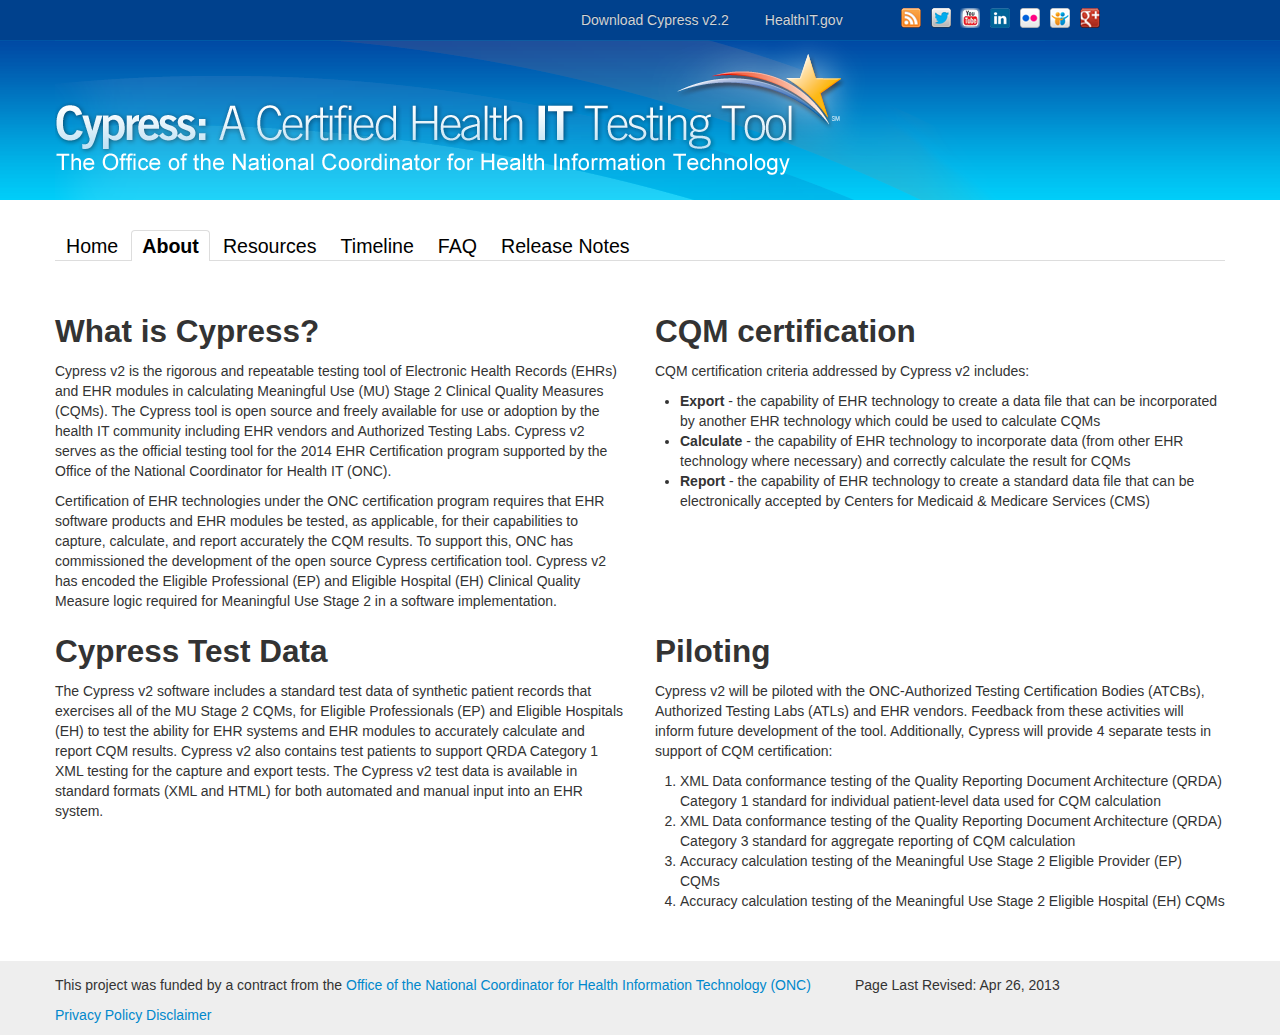
==== about.html @ 8e5a75c8 "renamed file menu and renamed html pages" ====
<!doctype html>
<meta charset=utf-8>
<html>
	<head>
		<title>Cypress - Program Information</title>
		<!-- Enable IE9 Standards mode -->
		<meta http-equiv="X-UA-Compatible" content="IE=9">
		<!--[if lt IE 9]>
		<script src="//html5shiv.googlecode.com/svn/trunk/html5.js"></script>
		<![endif]-->
		<link rel="stylesheet" href="css/master.css" type="text/css" />
		<link rel="icon" type="image/png" href="images/cypress.png"/>
		<meta name="viewport" content="width=device-width, initial-scale=1.0">
	</head>
	<body>
		<a class="screenreader" href="#content">skip navigation</a>
		<header>
			<div class="navbar navbar-inverse navbar-static-top">
				<div class='navbar-inner external'>
					<div class="container">
						<nav class="nav">
							<li><a href="https://github.com/projectcypress/cypress/wiki/Cypress-v2.2-Installation-Guide">Download Cypress v2.2</a></li>
							<li><a href="http://www.healthit.gov/">HealthIT.gov</a></li>
							<li>
								<ul class="social">
									<div id="fb-root"></div>
									<script>(function(d, s, id) {
									  var js, fjs = d.getElementsByTagName(s)[0];
									  if (d.getElementById(id)) return;
									  js = d.createElement(s); js.id = id;
									  js.src = "//connect.facebook.net/en_US/all.js#xfbml=1";
									  fjs.parentNode.insertBefore(js, fjs);
									}(document, 'script', 'facebook-jssdk'));</script>
									<li class="fb-like" data-href="http://projectcypress.org" data-send="false" data-layout="button_count" data-width="450" data-show-faces="false"></li>
									<li class="rss">
										<a href="http://feeds.feedburner.com/healthitgov" title="Subscribe/RSS"><img src="images/rss.png" alt="Subscribe to ONC RSS feed"/></a>
									</li>
									<li class="twitter">
										<a class="fix-transparency" title="Follow ONC on Twitter" href="http://twitter.com/ONC_HealthIT/"><img src="images/twitter.png" alt="Follow ONC on Twitter"></a>
									</li>
									<li class="youtube">
										<a class="fix-transparency" title="Follow Project ONC on Youtube" href="http://www.youtube.com/user/HHSONC"><img src="images/youtube.png" alt="Subscribe to ONC on YouTube"/></a>
									</li>
									<li class="linkedin">
										<a class="fix-transparency" title="Follow ONC on LinkedIn" href="http://www.linkedin.com/title/office+coordinator/in-us-97-Washington-D.C.-Metro-Area/"><img src="images/linkedin.png" alt="Follow ONC on Linkedin"/></a>
									</li>
									<li class="flickr">
										<a class="fix-transparency" title="Find ONC Photos on Flickr" href="http://www.flickr.com/photos/healthit/"><img src="images/flickr.png" alt="Find ONC Photos on Flickr"/></a>
									</li>
									<li class="slideshare">
										<a class="fix-transparency" title="Find ONC Presentations on SlideShare" href="http://www.slideshare.net/HealthIT"><img src="images/slideshare.png" alt="Find ONC Presentations on SlideShare"/></a>
									</li>
									<li class="googleplus">
										<a class="fix-transparency" title="Find ONC on Google Plus" href="https://plus.google.com/115897569896631074599/posts"><img src="images/gplus.png" alt="Follow ONC on Google Plus"/></a>
									</li>
								</ul>
							</li>
						</nav>
					</div>
				</div>
			</div>
			<div class="jumbotron">
				<div class="container"></div>
			</div>
			<div class="container">
				<div class="nav-listing row">
					<a class="btn btn-navbar collapsed" data-toggle="collapse" data-target=".nav-collapse">
						<span class="icon-bar"></span>
						<span class="icon-bar"></span>
						<span class="icon-bar"></span>
					</a>
					<div class="nav-collapse collapse">
						<ul class="span12 nav nav-tabs">
							<li><a href="index.html" id="home">Home</a></li>
							<li class="active"><a href="about.html">About</a></li>
							<li><a href="resources.html">Resources</a></li>
							<li><a href="timeline.html">Timeline</a></li>
							<li><a href="faq.html">FAQ</a></li>
							<li><a href="Release.html">Release Notes</a></li>
						</ul>
					</div>
				</div>
			</div>
		</header>
		<div class="content container" id="index">
			<a name="content"></a>
			<div class="row">
				<div class="span6">
					<h2 class="tag">What is Cypress?</h2>
					<p>Cypress v2 is the rigorous and repeatable testing tool of Electronic Health Records (EHRs) and EHR modules in calculating Meaningful Use (MU) Stage 2 Clinical Quality Measures (CQMs).  The Cypress tool is open source and freely available for use or adoption by the health IT community including EHR vendors and Authorized Testing Labs.  Cypress v2 serves as the official testing tool for the 2014 EHR Certification program supported by the Office of the National Coordinator for Health IT (ONC).</p>
					<p>Certification of EHR technologies under the ONC certification program requires that EHR software products and EHR modules be tested, as applicable, for their capabilities to capture, calculate, and report accurately the CQM results.  To support this, ONC has commissioned the development of the open source Cypress certification tool.  Cypress v2 has encoded the Eligible Professional (EP) and Eligible Hospital (EH) Clinical Quality Measure logic required for Meaningful Use Stage 2 in a software implementation.</p>
				</div>
				<div class="span6">
					<h2>CQM certification</h2>
					<p>CQM certification criteria addressed by Cypress v2 includes:</p>
					<ul>
						<li><strong>Export</strong> - the capability of EHR technology to create a data file that can be incorporated by another EHR technology which could be used to calculate CQMs </li>
						<li><strong>Calculate</strong> - the capability of EHR technology to incorporate data (from other EHR technology where necessary) and correctly calculate the result for CQMs </li>
						<li><strong>Report</strong> - the capability of EHR technology to create a standard data file that can be electronically accepted by Centers for Medicaid & Medicare Services (CMS)</li>
					</ul>
				</div>
			</div>
			<div class="row">
				<div class="span6">
					<h2>Cypress Test Data</h2>
					<p>The Cypress v2 software includes a standard test data of synthetic patient records that exercises all of the MU Stage 2 CQMs, for Eligible Professionals (EP) and Eligible Hospitals (EH) to test the ability for EHR systems and EHR modules to accurately calculate and report CQM results.  Cypress v2 also contains test patients to support QRDA Category 1 XML testing for the capture and export tests.  The Cypress v2 test data is available in standard formats (XML and HTML) for both automated and manual input into an EHR system.</p>
				</div>
				<div class="span6">
					<h2>Piloting</h2>
					<p>Cypress v2 will be piloted with the ONC-Authorized Testing Certification Bodies (ATCBs), Authorized Testing Labs (ATLs) and EHR vendors.  Feedback from these activities will inform future development of the tool.  Additionally, Cypress will provide 4 separate tests in support of CQM certification:</p>
					<ol>
						<li>XML Data conformance testing of the Quality Reporting Document Architecture (QRDA) Category 1 standard for individual patient-level data used for CQM calculation</li>
						<li>XML Data conformance testing of the Quality Reporting Document Architecture (QRDA) Category 3 standard for aggregate reporting of CQM calculation</li>
						<li>Accuracy calculation testing of the Meaningful Use Stage 2 Eligible Provider (EP) CQMs</li>
						<li>Accuracy calculation testing of the Meaningful Use Stage 2 Eligible Hospital (EH) CQMs</li>
					</ol>
				</div>
			</div>
		</div>
		<footer>
			<div class="container">
				<div class="row">
					<div class="span8">
						<p>This project was funded by a contract from the <a href="http://healthit.hhs.gov">Office of the National Coordinator for Health Information Technology (ONC)</a></p>
						<p><a href="http://www.hhs.gov/Privacy.html">Privacy Policy</a> <a href="http://www.hhs.gov/Disclaimer.html">Disclaimer</a></p>
					</div>
					<div class="span4">
						<p>Page Last Revised: Apr 26, 2013</p>
					</div>
				</div>
			</div>
		</footer>
		<script type="text/javascript">
			var gaJsHost = (("https:" == document.location.protocol) ? "https://ssl." : "http://www.");
			document.write(unescape("%3Cscript src='" + gaJsHost + "google-analytics.com/ga.js' type='text/javascript'%3E%3C/script%3E"));
		</script>
		<script type="text/javascript">
			try {
				var pageTracker = _gat._getTracker("UA-22970346-1");
				pageTracker._trackPageview();
			} catch(err) {}
		</script>
	</body>
	<script type="text/javascript" src="js/jquery-1.8.1.js"></script>
	<script src="bootstrap/js/bootstrap.min.js" type="text/javascript"></script>
	<script> $('.carousel').carousel({
		interval: 10000
	})</script>
</html>
---- css/master.css ----
/*
 * Bootstrap v2.0.4
 *
 * Copyright 2012 Twitter, Inc
 * Licensed under the Apache License v2.0
 * http://www.apache.org/licenses/LICENSE-2.0
 *
 * Designed and built with all the love in the world @twitter by @mdo and @fat.
 */
article,
aside,
details,
figcaption,
figure,
footer,
header,
hgroup,
nav,
section {
  display: block; }

audio,
canvas,
video {
  display: inline-block;
  *display: inline;
  *zoom: 1; }

audio:not([controls]) {
  display: none; }

html {
  font-size: 100%;
  -webkit-text-size-adjust: 100%;
  -ms-text-size-adjust: 100%; }

a:focus {
  outline: thin dotted #333;
  outline: 5px auto -webkit-focus-ring-color;
  outline-offset: -2px; }

a:hover,
a:active {
  outline: 0; }

sub,
sup {
  position: relative;
  font-size: 75%;
  line-height: 0;
  vertical-align: baseline; }

sup {
  top: -0.5em; }

sub {
  bottom: -0.25em; }

img {
  /* Responsive images (ensure images don't scale beyond their parents) */
  max-width: 100%;
  /* Part 1: Set a maxium relative to the parent */
  width: auto\9;
  /* IE7-8 need help adjusting responsive images */
  height: auto;
  /* Part 2: Scale the height according to the width, otherwise you get stretching */
  vertical-align: middle;
  border: 0;
  -ms-interpolation-mode: bicubic; }

#map_canvas img,
.google-maps img {
  max-width: none; }

button,
input,
select,
textarea {
  margin: 0;
  font-size: 100%;
  vertical-align: middle; }

button,
input {
  *overflow: visible;
  line-height: normal; }

button::-moz-focus-inner,
input::-moz-focus-inner {
  padding: 0;
  border: 0; }

button,
html input[type="button"],
input[type="reset"],
input[type="submit"] {
  -webkit-appearance: button;
  cursor: pointer; }

input[type="search"] {
  -webkit-box-sizing: content-box;
  -moz-box-sizing: content-box;
  box-sizing: content-box;
  -webkit-appearance: textfield; }

input[type="search"]::-webkit-search-decoration,
input[type="search"]::-webkit-search-cancel-button {
  -webkit-appearance: none; }

textarea {
  overflow: auto;
  vertical-align: top; }

body {
  margin: 0;
  font-family: "Helvetica Neue", Helvetica, Arial, sans-serif;
  font-size: 14px;
  line-height: 20px;
  color: #333333;
  background-color: white; }

a {
  color: #0088cc;
  text-decoration: none; }

a:hover {
  color: #005580;
  text-decoration: underline; }

.img-rounded {
  -webkit-border-radius: 6px;
  -moz-border-radius: 6px;
  border-radius: 6px; }

.img-polaroid {
  padding: 4px;
  background-color: #fff;
  border: 1px solid #ccc;
  border: 1px solid rgba(0, 0, 0, 0.2);
  -webkit-box-shadow: 0 1px 3px rgba(0, 0, 0, 0.1);
  -moz-box-shadow: 0 1px 3px rgba(0, 0, 0, 0.1);
  box-shadow: 0 1px 3px rgba(0, 0, 0, 0.1); }

.img-circle {
  -webkit-border-radius: 500px;
  -moz-border-radius: 500px;
  border-radius: 500px; }

.row {
  margin-left: -20px;
  *zoom: 1; }
  .row:before, .row:after {
    display: table;
    content: "";
    line-height: 0; }
  .row:after {
    clear: both; }

[class*="span"] {
  float: left;
  min-height: 1px;
  margin-left: 20px; }

.container,
.navbar-static-top .container,
.navbar-fixed-top .container,
.navbar-fixed-bottom .container {
  width: 940px; }

.span12 {
  width: 940px; }

.span11 {
  width: 860px; }

.span10 {
  width: 780px; }

.span9 {
  width: 700px; }

.span8 {
  width: 620px; }

.span7 {
  width: 540px; }

.span6 {
  width: 460px; }

.span5 {
  width: 380px; }

.span4 {
  width: 300px; }

.span3 {
  width: 220px; }

.span2 {
  width: 140px; }

.span1 {
  width: 60px; }

.offset12 {
  margin-left: 980px; }

.offset11 {
  margin-left: 900px; }

.offset10 {
  margin-left: 820px; }

.offset9 {
  margin-left: 740px; }

.offset8 {
  margin-left: 660px; }

.offset7 {
  margin-left: 580px; }

.offset6 {
  margin-left: 500px; }

.offset5 {
  margin-left: 420px; }

.offset4 {
  margin-left: 340px; }

.offset3 {
  margin-left: 260px; }

.offset2 {
  margin-left: 180px; }

.offset1 {
  margin-left: 100px; }

.row-fluid {
  width: 100%;
  *zoom: 1; }
  .row-fluid:before, .row-fluid:after {
    display: table;
    content: "";
    line-height: 0; }
  .row-fluid:after {
    clear: both; }
  .row-fluid [class*="span"] {
    display: block;
    width: 100%;
    min-height: 30px;
    -webkit-box-sizing: border-box;
    -moz-box-sizing: border-box;
    box-sizing: border-box;
    float: left;
    margin-left: 2.12766%;
    *margin-left: 2.07447%; }
  .row-fluid [class*="span"]:first-child {
    margin-left: 0; }
  .row-fluid .controls-row [class*="span"] + [class*="span"] {
    margin-left: 2.12766%; }
  .row-fluid .span12 {
    width: 100%;
    *width: 99.94681%; }
  .row-fluid .span11 {
    width: 91.48936%;
    *width: 91.43617%; }
  .row-fluid .span10 {
    width: 82.97872%;
    *width: 82.92553%; }
  .row-fluid .span9 {
    width: 74.46809%;
    *width: 74.41489%; }
  .row-fluid .span8 {
    width: 65.95745%;
    *width: 65.90426%; }
  .row-fluid .span7 {
    width: 57.44681%;
    *width: 57.39362%; }
  .row-fluid .span6 {
    width: 48.93617%;
    *width: 48.88298%; }
  .row-fluid .span5 {
    width: 40.42553%;
    *width: 40.37234%; }
  .row-fluid .span4 {
    width: 31.91489%;
    *width: 31.8617%; }
  .row-fluid .span3 {
    width: 23.40426%;
    *width: 23.35106%; }
  .row-fluid .span2 {
    width: 14.89362%;
    *width: 14.84043%; }
  .row-fluid .span1 {
    width: 6.38298%;
    *width: 6.32979%; }
  .row-fluid .offset12 {
    margin-left: 104.25532%;
    *margin-left: 104.14894%; }
  .row-fluid .offset12:first-child {
    margin-left: 102.12766%;
    *margin-left: 102.02128%; }
  .row-fluid .offset11 {
    margin-left: 95.74468%;
    *margin-left: 95.6383%; }
  .row-fluid .offset11:first-child {
    margin-left: 93.61702%;
    *margin-left: 93.51064%; }
  .row-fluid .offset10 {
    margin-left: 87.23404%;
    *margin-left: 87.12766%; }
  .row-fluid .offset10:first-child {
    margin-left: 85.10638%;
    *margin-left: 85.0%; }
  .row-fluid .offset9 {
    margin-left: 78.7234%;
    *margin-left: 78.61702%; }
  .row-fluid .offset9:first-child {
    margin-left: 76.59574%;
    *margin-left: 76.48936%; }
  .row-fluid .offset8 {
    margin-left: 70.21277%;
    *margin-left: 70.10638%; }
  .row-fluid .offset8:first-child {
    margin-left: 68.08511%;
    *margin-left: 67.97872%; }
  .row-fluid .offset7 {
    margin-left: 61.70213%;
    *margin-left: 61.59574%; }
  .row-fluid .offset7:first-child {
    margin-left: 59.57447%;
    *margin-left: 59.46809%; }
  .row-fluid .offset6 {
    margin-left: 53.19149%;
    *margin-left: 53.08511%; }
  .row-fluid .offset6:first-child {
    margin-left: 51.06383%;
    *margin-left: 50.95745%; }
  .row-fluid .offset5 {
    margin-left: 44.68085%;
    *margin-left: 44.57447%; }
  .row-fluid .offset5:first-child {
    margin-left: 42.55319%;
    *margin-left: 42.44681%; }
  .row-fluid .offset4 {
    margin-left: 36.17021%;
    *margin-left: 36.06383%; }
  .row-fluid .offset4:first-child {
    margin-left: 34.04255%;
    *margin-left: 33.93617%; }
  .row-fluid .offset3 {
    margin-left: 27.65957%;
    *margin-left: 27.55319%; }
  .row-fluid .offset3:first-child {
    margin-left: 25.53191%;
    *margin-left: 25.42553%; }
  .row-fluid .offset2 {
    margin-left: 19.14894%;
    *margin-left: 19.04255%; }
  .row-fluid .offset2:first-child {
    margin-left: 17.02128%;
    *margin-left: 16.91489%; }
  .row-fluid .offset1 {
    margin-left: 10.6383%;
    *margin-left: 10.53191%; }
  .row-fluid .offset1:first-child {
    margin-left: 8.51064%;
    *margin-left: 8.40426%; }

[class*="span"].hide,
.row-fluid [class*="span"].hide {
  display: none; }

[class*="span"].pull-right,
.row-fluid [class*="span"].pull-right {
  float: right; }

.container {
  margin-right: auto;
  margin-left: auto;
  *zoom: 1; }
  .container:before, .container:after {
    display: table;
    content: "";
    line-height: 0; }
  .container:after {
    clear: both; }

.container-fluid {
  padding-right: 20px;
  padding-left: 20px;
  *zoom: 1; }
  .container-fluid:before, .container-fluid:after {
    display: table;
    content: "";
    line-height: 0; }
  .container-fluid:after {
    clear: both; }

/*
 * Bootstrap Responsive v2.2.1
 *
 * Copyright 2012 Twitter, Inc
 * Licensed under the Apache License v2.0
 * http://www.apache.org/licenses/LICENSE-2.0
 *
 * Designed and built with all the love in the world @twitter by @mdo and @fat.
 */
.clearfix {
  *zoom: 1; }
  .clearfix:before, .clearfix:after {
    display: table;
    content: "";
    line-height: 0; }
  .clearfix:after {
    clear: both; }

.hide-text {
  font: 0/0 a;
  color: transparent;
  text-shadow: none;
  background-color: transparent;
  border: 0; }

.input-block-level {
  display: block;
  width: 100%;
  min-height: 30px;
  -webkit-box-sizing: border-box;
  -moz-box-sizing: border-box;
  box-sizing: border-box; }

.hidden {
  display: none;
  visibility: hidden; }

.visible-phone {
  display: none !important; }

.visible-tablet {
  display: none !important; }

.hidden-desktop {
  display: none !important; }

.visible-desktop {
  display: inherit !important; }

@media (min-width: 768px) and (max-width: 979px) {
  .hidden-desktop {
    display: inherit !important; }

  .visible-desktop {
    display: none !important; }

  .visible-tablet {
    display: inherit !important; }

  .hidden-tablet {
    display: none !important; } }
@media (max-width: 767px) {
  .hidden-desktop {
    display: inherit !important; }

  .visible-desktop {
    display: none !important; }

  .visible-phone {
    display: inherit !important; }

  .hidden-phone {
    display: none !important; } }
@media (min-width: 1200px) {
  .row {
    margin-left: -30px;
    *zoom: 1; }
    .row:before, .row:after {
      display: table;
      content: "";
      line-height: 0; }
    .row:after {
      clear: both; }

  [class*="span"] {
    float: left;
    min-height: 1px;
    margin-left: 30px; }

  .container,
  .navbar-static-top .container,
  .navbar-fixed-top .container,
  .navbar-fixed-bottom .container {
    width: 1170px; }

  .span12 {
    width: 1170px; }

  .span11 {
    width: 1070px; }

  .span10 {
    width: 970px; }

  .span9 {
    width: 870px; }

  .span8 {
    width: 770px; }

  .span7 {
    width: 670px; }

  .span6 {
    width: 570px; }

  .span5 {
    width: 470px; }

  .span4 {
    width: 370px; }

  .span3 {
    width: 270px; }

  .span2 {
    width: 170px; }

  .span1 {
    width: 70px; }

  .offset12 {
    margin-left: 1230px; }

  .offset11 {
    margin-left: 1130px; }

  .offset10 {
    margin-left: 1030px; }

  .offset9 {
    margin-left: 930px; }

  .offset8 {
    margin-left: 830px; }

  .offset7 {
    margin-left: 730px; }

  .offset6 {
    margin-left: 630px; }

  .offset5 {
    margin-left: 530px; }

  .offset4 {
    margin-left: 430px; }

  .offset3 {
    margin-left: 330px; }

  .offset2 {
    margin-left: 230px; }

  .offset1 {
    margin-left: 130px; }

  .row-fluid {
    width: 100%;
    *zoom: 1; }
    .row-fluid:before, .row-fluid:after {
      display: table;
      content: "";
      line-height: 0; }
    .row-fluid:after {
      clear: both; }
    .row-fluid [class*="span"] {
      display: block;
      width: 100%;
      min-height: 30px;
      -webkit-box-sizing: border-box;
      -moz-box-sizing: border-box;
      box-sizing: border-box;
      float: left;
      margin-left: 2.5641%;
      *margin-left: 2.51091%; }
    .row-fluid [class*="span"]:first-child {
      margin-left: 0; }
    .row-fluid .controls-row [class*="span"] + [class*="span"] {
      margin-left: 2.5641%; }
    .row-fluid .span12 {
      width: 100%;
      *width: 99.94681%; }
    .row-fluid .span11 {
      width: 91.45299%;
      *width: 91.3998%; }
    .row-fluid .span10 {
      width: 82.90598%;
      *width: 82.85279%; }
    .row-fluid .span9 {
      width: 74.35897%;
      *width: 74.30578%; }
    .row-fluid .span8 {
      width: 65.81197%;
      *width: 65.75877%; }
    .row-fluid .span7 {
      width: 57.26496%;
      *width: 57.21177%; }
    .row-fluid .span6 {
      width: 48.71795%;
      *width: 48.66476%; }
    .row-fluid .span5 {
      width: 40.17094%;
      *width: 40.11775%; }
    .row-fluid .span4 {
      width: 31.62393%;
      *width: 31.57074%; }
    .row-fluid .span3 {
      width: 23.07692%;
      *width: 23.02373%; }
    .row-fluid .span2 {
      width: 14.52991%;
      *width: 14.47672%; }
    .row-fluid .span1 {
      width: 5.98291%;
      *width: 5.92971%; }
    .row-fluid .offset12 {
      margin-left: 105.12821%;
      *margin-left: 105.02182%; }
    .row-fluid .offset12:first-child {
      margin-left: 102.5641%;
      *margin-left: 102.45772%; }
    .row-fluid .offset11 {
      margin-left: 96.5812%;
      *margin-left: 96.47481%; }
    .row-fluid .offset11:first-child {
      margin-left: 94.01709%;
      *margin-left: 93.91071%; }
    .row-fluid .offset10 {
      margin-left: 88.03419%;
      *margin-left: 87.92781%; }
    .row-fluid .offset10:first-child {
      margin-left: 85.47009%;
      *margin-left: 85.3637%; }
    .row-fluid .offset9 {
      margin-left: 79.48718%;
      *margin-left: 79.3808%; }
    .row-fluid .offset9:first-child {
      margin-left: 76.92308%;
      *margin-left: 76.81669%; }
    .row-fluid .offset8 {
      margin-left: 70.94017%;
      *margin-left: 70.83379%; }
    .row-fluid .offset8:first-child {
      margin-left: 68.37607%;
      *margin-left: 68.26969%; }
    .row-fluid .offset7 {
      margin-left: 62.39316%;
      *margin-left: 62.28678%; }
    .row-fluid .offset7:first-child {
      margin-left: 59.82906%;
      *margin-left: 59.72268%; }
    .row-fluid .offset6 {
      margin-left: 53.84615%;
      *margin-left: 53.73977%; }
    .row-fluid .offset6:first-child {
      margin-left: 51.28205%;
      *margin-left: 51.17567%; }
    .row-fluid .offset5 {
      margin-left: 45.29915%;
      *margin-left: 45.19276%; }
    .row-fluid .offset5:first-child {
      margin-left: 42.73504%;
      *margin-left: 42.62866%; }
    .row-fluid .offset4 {
      margin-left: 36.75214%;
      *margin-left: 36.64575%; }
    .row-fluid .offset4:first-child {
      margin-left: 34.18803%;
      *margin-left: 34.08165%; }
    .row-fluid .offset3 {
      margin-left: 28.20513%;
      *margin-left: 28.09875%; }
    .row-fluid .offset3:first-child {
      margin-left: 25.64103%;
      *margin-left: 25.53464%; }
    .row-fluid .offset2 {
      margin-left: 19.65812%;
      *margin-left: 19.55174%; }
    .row-fluid .offset2:first-child {
      margin-left: 17.09402%;
      *margin-left: 16.98763%; }
    .row-fluid .offset1 {
      margin-left: 11.11111%;
      *margin-left: 11.00473%; }
    .row-fluid .offset1:first-child {
      margin-left: 8.54701%;
      *margin-left: 8.44063%; }

  input,
  textarea,
  .uneditable-input {
    margin-left: 0; }

  .controls-row [class*="span"] + [class*="span"] {
    margin-left: 30px; }

  input.span12,
  textarea.span12,
  .uneditable-input.span12 {
    width: 1156px; }

  input.span11,
  textarea.span11,
  .uneditable-input.span11 {
    width: 1056px; }

  input.span10,
  textarea.span10,
  .uneditable-input.span10 {
    width: 956px; }

  input.span9,
  textarea.span9,
  .uneditable-input.span9 {
    width: 856px; }

  input.span8,
  textarea.span8,
  .uneditable-input.span8 {
    width: 756px; }

  input.span7,
  textarea.span7,
  .uneditable-input.span7 {
    width: 656px; }

  input.span6,
  textarea.span6,
  .uneditable-input.span6 {
    width: 556px; }

  input.span5,
  textarea.span5,
  .uneditable-input.span5 {
    width: 456px; }

  input.span4,
  textarea.span4,
  .uneditable-input.span4 {
    width: 356px; }

  input.span3,
  textarea.span3,
  .uneditable-input.span3 {
    width: 256px; }

  input.span2,
  textarea.span2,
  .uneditable-input.span2 {
    width: 156px; }

  input.span1,
  textarea.span1,
  .uneditable-input.span1 {
    width: 56px; }

  .thumbnails {
    margin-left: -30px; }

  .thumbnails > li {
    margin-left: 30px; }

  .row-fluid .thumbnails {
    margin-left: 0; } }
@media (min-width: 768px) and (max-width: 979px) {
  .row {
    margin-left: -20px;
    *zoom: 1; }
    .row:before, .row:after {
      display: table;
      content: "";
      line-height: 0; }
    .row:after {
      clear: both; }

  [class*="span"] {
    float: left;
    min-height: 1px;
    margin-left: 20px; }

  .container,
  .navbar-static-top .container,
  .navbar-fixed-top .container,
  .navbar-fixed-bottom .container {
    width: 724px; }

  .span12 {
    width: 724px; }

  .span11 {
    width: 662px; }

  .span10 {
    width: 600px; }

  .span9 {
    width: 538px; }

  .span8 {
    width: 476px; }

  .span7 {
    width: 414px; }

  .span6 {
    width: 352px; }

  .span5 {
    width: 290px; }

  .span4 {
    width: 228px; }

  .span3 {
    width: 166px; }

  .span2 {
    width: 104px; }

  .span1 {
    width: 42px; }

  .offset12 {
    margin-left: 764px; }

  .offset11 {
    margin-left: 702px; }

  .offset10 {
    margin-left: 640px; }

  .offset9 {
    margin-left: 578px; }

  .offset8 {
    margin-left: 516px; }

  .offset7 {
    margin-left: 454px; }

  .offset6 {
    margin-left: 392px; }

  .offset5 {
    margin-left: 330px; }

  .offset4 {
    margin-left: 268px; }

  .offset3 {
    margin-left: 206px; }

  .offset2 {
    margin-left: 144px; }

  .offset1 {
    margin-left: 82px; }

  .row-fluid {
    width: 100%;
    *zoom: 1; }
    .row-fluid:before, .row-fluid:after {
      display: table;
      content: "";
      line-height: 0; }
    .row-fluid:after {
      clear: both; }
    .row-fluid [class*="span"] {
      display: block;
      width: 100%;
      min-height: 30px;
      -webkit-box-sizing: border-box;
      -moz-box-sizing: border-box;
      box-sizing: border-box;
      float: left;
      margin-left: 2.76243%;
      *margin-left: 2.70924%; }
    .row-fluid [class*="span"]:first-child {
      margin-left: 0; }
    .row-fluid .controls-row [class*="span"] + [class*="span"] {
      margin-left: 2.76243%; }
    .row-fluid .span12 {
      width: 100%;
      *width: 99.94681%; }
    .row-fluid .span11 {
      width: 91.43646%;
      *width: 91.38327%; }
    .row-fluid .span10 {
      width: 82.87293%;
      *width: 82.81974%; }
    .row-fluid .span9 {
      width: 74.30939%;
      *width: 74.2562%; }
    .row-fluid .span8 {
      width: 65.74586%;
      *width: 65.69266%; }
    .row-fluid .span7 {
      width: 57.18232%;
      *width: 57.12913%; }
    .row-fluid .span6 {
      width: 48.61878%;
      *width: 48.56559%; }
    .row-fluid .span5 {
      width: 40.05525%;
      *width: 40.00206%; }
    .row-fluid .span4 {
      width: 31.49171%;
      *width: 31.43852%; }
    .row-fluid .span3 {
      width: 22.92818%;
      *width: 22.87499%; }
    .row-fluid .span2 {
      width: 14.36464%;
      *width: 14.31145%; }
    .row-fluid .span1 {
      width: 5.8011%;
      *width: 5.74791%; }
    .row-fluid .offset12 {
      margin-left: 105.52486%;
      *margin-left: 105.41848%; }
    .row-fluid .offset12:first-child {
      margin-left: 102.76243%;
      *margin-left: 102.65605%; }
    .row-fluid .offset11 {
      margin-left: 96.96133%;
      *margin-left: 96.85494%; }
    .row-fluid .offset11:first-child {
      margin-left: 94.1989%;
      *margin-left: 94.09251%; }
    .row-fluid .offset10 {
      margin-left: 88.39779%;
      *margin-left: 88.29141%; }
    .row-fluid .offset10:first-child {
      margin-left: 85.63536%;
      *margin-left: 85.52898%; }
    .row-fluid .offset9 {
      margin-left: 79.83425%;
      *margin-left: 79.72787%; }
    .row-fluid .offset9:first-child {
      margin-left: 77.07182%;
      *margin-left: 76.96544%; }
    .row-fluid .offset8 {
      margin-left: 71.27072%;
      *margin-left: 71.16434%; }
    .row-fluid .offset8:first-child {
      margin-left: 68.50829%;
      *margin-left: 68.4019%; }
    .row-fluid .offset7 {
      margin-left: 62.70718%;
      *margin-left: 62.6008%; }
    .row-fluid .offset7:first-child {
      margin-left: 59.94475%;
      *margin-left: 59.83837%; }
    .row-fluid .offset6 {
      margin-left: 54.14365%;
      *margin-left: 54.03726%; }
    .row-fluid .offset6:first-child {
      margin-left: 51.38122%;
      *margin-left: 51.27483%; }
    .row-fluid .offset5 {
      margin-left: 45.58011%;
      *margin-left: 45.47373%; }
    .row-fluid .offset5:first-child {
      margin-left: 42.81768%;
      *margin-left: 42.7113%; }
    .row-fluid .offset4 {
      margin-left: 37.01657%;
      *margin-left: 36.91019%; }
    .row-fluid .offset4:first-child {
      margin-left: 34.25414%;
      *margin-left: 34.14776%; }
    .row-fluid .offset3 {
      margin-left: 28.45304%;
      *margin-left: 28.34666%; }
    .row-fluid .offset3:first-child {
      margin-left: 25.69061%;
      *margin-left: 25.58422%; }
    .row-fluid .offset2 {
      margin-left: 19.8895%;
      *margin-left: 19.78312%; }
    .row-fluid .offset2:first-child {
      margin-left: 17.12707%;
      *margin-left: 17.02069%; }
    .row-fluid .offset1 {
      margin-left: 11.32597%;
      *margin-left: 11.21958%; }
    .row-fluid .offset1:first-child {
      margin-left: 8.56354%;
      *margin-left: 8.45715%; }

  input,
  textarea,
  .uneditable-input {
    margin-left: 0; }

  .controls-row [class*="span"] + [class*="span"] {
    margin-left: 20px; }

  input.span12,
  textarea.span12,
  .uneditable-input.span12 {
    width: 710px; }

  input.span11,
  textarea.span11,
  .uneditable-input.span11 {
    width: 648px; }

  input.span10,
  textarea.span10,
  .uneditable-input.span10 {
    width: 586px; }

  input.span9,
  textarea.span9,
  .uneditable-input.span9 {
    width: 524px; }

  input.span8,
  textarea.span8,
  .uneditable-input.span8 {
    width: 462px; }

  input.span7,
  textarea.span7,
  .uneditable-input.span7 {
    width: 400px; }

  input.span6,
  textarea.span6,
  .uneditable-input.span6 {
    width: 338px; }

  input.span5,
  textarea.span5,
  .uneditable-input.span5 {
    width: 276px; }

  input.span4,
  textarea.span4,
  .uneditable-input.span4 {
    width: 214px; }

  input.span3,
  textarea.span3,
  .uneditable-input.span3 {
    width: 152px; }

  input.span2,
  textarea.span2,
  .uneditable-input.span2 {
    width: 90px; }

  input.span1,
  textarea.span1,
  .uneditable-input.span1 {
    width: 28px; } }
@media (max-width: 767px) {
  body {
    padding-left: 20px;
    padding-right: 20px; }

  .navbar-fixed-top,
  .navbar-fixed-bottom,
  .navbar-static-top {
    margin-left: -20px;
    margin-right: -20px; }

  .container-fluid {
    padding: 0; }

  .dl-horizontal dt {
    float: none;
    clear: none;
    width: auto;
    text-align: left; }
  .dl-horizontal dd {
    margin-left: 0; }

  .container {
    width: auto; }

  .row-fluid {
    width: 100%; }

  .row,
  .thumbnails {
    margin-left: 0; }

  .thumbnails > li {
    float: none;
    margin-left: 0; }

  [class*="span"],
  .uneditable-input[class*="span"],
  .row-fluid [class*="span"] {
    float: none;
    display: block;
    width: 100%;
    margin-left: 0;
    -webkit-box-sizing: border-box;
    -moz-box-sizing: border-box;
    box-sizing: border-box; }

  .span12,
  .row-fluid .span12 {
    width: 100%;
    -webkit-box-sizing: border-box;
    -moz-box-sizing: border-box;
    box-sizing: border-box; }

  .row-fluid [class*="offset"]:first-child {
    margin-left: 0; }

  .input-large,
  .input-xlarge,
  .input-xxlarge,
  input[class*="span"],
  select[class*="span"],
  textarea[class*="span"],
  .uneditable-input {
    display: block;
    width: 100%;
    min-height: 30px;
    -webkit-box-sizing: border-box;
    -moz-box-sizing: border-box;
    box-sizing: border-box; }

  .input-prepend input,
  .input-append input,
  .input-prepend input[class*="span"],
  .input-append input[class*="span"] {
    display: inline-block;
    width: auto; }

  .controls-row [class*="span"] + [class*="span"] {
    margin-left: 0; }

  .modal {
    position: fixed;
    top: 20px;
    left: 20px;
    right: 20px;
    width: auto;
    margin: 0; }
    .modal.fade {
      top: -100px; }
    .modal.fade.in {
      top: 20px; } }
@media (max-width: 480px) {
  .nav-collapse {
    -webkit-transform: translate3d(0, 0, 0); }

  .page-header h1 small {
    display: block;
    line-height: 20px; }

  input[type="checkbox"],
  input[type="radio"] {
    border: 1px solid #ccc; }

  .form-horizontal .control-label {
    float: none;
    width: auto;
    padding-top: 0;
    text-align: left; }
  .form-horizontal .controls {
    margin-left: 0; }
  .form-horizontal .control-list {
    padding-top: 0; }
  .form-horizontal .form-actions {
    padding-left: 10px;
    padding-right: 10px; }

  .media .pull-left,
  .media .pull-right {
    float: none;
    display: block;
    margin-bottom: 10px; }

  .media-object {
    margin-right: 0;
    margin-left: 0; }

  .modal {
    top: 10px;
    left: 10px;
    right: 10px; }

  .modal-header .close {
    padding: 10px;
    margin: -10px; }

  .carousel-caption {
    position: static; } }
@media (max-width: 979px) {
  body {
    padding-top: 0; }

  .navbar-fixed-top,
  .navbar-fixed-bottom {
    position: static; }

  .navbar-fixed-top {
    margin-bottom: 20px; }

  .navbar-fixed-bottom {
    margin-top: 20px; }

  .navbar-fixed-top .navbar-inner,
  .navbar-fixed-bottom .navbar-inner {
    padding: 5px; }

  .navbar .container {
    width: auto;
    padding: 0; }

  .navbar .brand {
    padding-left: 10px;
    padding-right: 10px;
    margin: 0 0 0 -5px; }

  .nav-collapse {
    clear: both; }

  .nav-collapse .nav {
    float: none;
    margin: 0 0 10px; }

  .nav-collapse .nav > li {
    float: none; }

  .nav-collapse .nav > li > a {
    margin-bottom: 2px; }

  .nav-collapse .nav > .divider-vertical {
    display: none; }

  .nav-collapse .nav .nav-header {
    color: #777777;
    text-shadow: none; }

  .nav-collapse .nav > li > a,
  .nav-collapse .dropdown-menu a {
    padding: 9px 15px;
    font-weight: bold;
    color: #777777;
    -webkit-border-radius: 3px;
    -moz-border-radius: 3px;
    border-radius: 3px; }

  .nav-collapse .btn {
    padding: 4px 10px 4px;
    font-weight: normal;
    -webkit-border-radius: 4px;
    -moz-border-radius: 4px;
    border-radius: 4px; }

  .nav-collapse .dropdown-menu li + li a {
    margin-bottom: 2px; }

  .nav-collapse .nav > li > a:hover,
  .nav-collapse .dropdown-menu a:hover {
    background-color: #f2f2f2; }

  .navbar-inverse .nav-collapse .nav > li > a,
  .navbar-inverse .nav-collapse .dropdown-menu a {
    color: #999999; }

  .navbar-inverse .nav-collapse .nav > li > a:hover,
  .navbar-inverse .nav-collapse .dropdown-menu a:hover {
    background-color: #111111; }

  .nav-collapse.in .btn-group {
    margin-top: 5px;
    padding: 0; }

  .nav-collapse .dropdown-menu {
    position: static;
    top: auto;
    left: auto;
    float: none;
    display: none;
    max-width: none;
    margin: 0 15px;
    padding: 0;
    background-color: transparent;
    border: none;
    -webkit-border-radius: 0;
    -moz-border-radius: 0;
    border-radius: 0;
    -webkit-box-shadow: none;
    -moz-box-shadow: none;
    box-shadow: none; }

  .nav-collapse .open > .dropdown-menu {
    display: block; }

  .nav-collapse .dropdown-menu:before,
  .nav-collapse .dropdown-menu:after {
    display: none; }

  .nav-collapse .dropdown-menu .divider {
    display: none; }

  .nav-collapse .nav > li > .dropdown-menu:before, .nav-collapse .nav > li > .dropdown-menu:after {
    display: none; }

  .nav-collapse .navbar-form,
  .nav-collapse .navbar-search {
    float: none;
    padding: 10px 15px;
    margin: 10px 0;
    border-top: 1px solid #f2f2f2;
    border-bottom: 1px solid #f2f2f2;
    -webkit-box-shadow: inset 0 1px 0 rgba(255, 255, 255, 0.1), 0 1px 0 rgba(255, 255, 255, 0.1);
    -moz-box-shadow: inset 0 1px 0 rgba(255, 255, 255, 0.1), 0 1px 0 rgba(255, 255, 255, 0.1);
    box-shadow: inset 0 1px 0 rgba(255, 255, 255, 0.1), 0 1px 0 rgba(255, 255, 255, 0.1); }

  .navbar-inverse .nav-collapse .navbar-form,
  .navbar-inverse .nav-collapse .navbar-search {
    border-top-color: #111111;
    border-bottom-color: #111111; }

  .navbar .nav-collapse .nav.pull-right {
    float: none;
    margin-left: 0; }

  .nav-collapse,
  .nav-collapse.collapse {
    overflow: hidden;
    height: 0; }

  .navbar .btn-navbar {
    display: block; }

  .navbar-static .navbar-inner {
    padding-left: 10px;
    padding-right: 10px; } }
@media (min-width: 980px) {
  .nav-collapse.collapse {
    height: auto !important;
    overflow: visible !important; } }
p {
  margin: 0 0 10px; }

.lead {
  margin-bottom: 20px;
  font-size: 21px;
  font-weight: 200;
  line-height: 30px; }

small {
  font-size: 85%; }

strong {
  font-weight: bold; }

em {
  font-style: italic; }

cite {
  font-style: normal; }

.muted {
  color: #999999; }

.text-warning {
  color: #c09853; }

a.text-warning:hover {
  color: #a47e3c; }

.text-error {
  color: #b94a48; }

a.text-error:hover {
  color: #953b39; }

.text-info {
  color: #3a87ad; }

a.text-info:hover {
  color: #2d6987; }

.text-success {
  color: #468847; }

a.text-success:hover {
  color: #356635; }

h1, h2, h3, h4, h5, h6 {
  margin: 10px 0;
  font-family: inherit;
  font-weight: bold;
  line-height: 20px;
  color: inherit;
  text-rendering: optimizelegibility; }
  h1 small, h2 small, h3 small, h4 small, h5 small, h6 small {
    font-weight: normal;
    line-height: 1;
    color: #999999; }

h1,
h2,
h3 {
  line-height: 40px; }

h1 {
  font-size: 38.5px; }

h2 {
  font-size: 31.5px; }

h3 {
  font-size: 24.5px; }

h4 {
  font-size: 17.5px; }

h5 {
  font-size: 14px; }

h6 {
  font-size: 11.9px; }

h1 small {
  font-size: 24.5px; }

h2 small {
  font-size: 17.5px; }

h3 small {
  font-size: 14px; }

h4 small {
  font-size: 14px; }

.page-header {
  padding-bottom: 9px;
  margin: 20px 0 30px;
  border-bottom: 1px solid #eeeeee; }

ul, ol {
  padding: 0;
  margin: 0 0 10px 25px; }

ul ul,
ul ol,
ol ol,
ol ul {
  margin-bottom: 0; }

li {
  line-height: 20px; }

ul.unstyled,
ol.unstyled {
  margin-left: 0;
  list-style: none; }

dl {
  margin-bottom: 20px; }

dt,
dd {
  line-height: 20px; }

dt {
  font-weight: bold; }

dd {
  margin-left: 10px; }

.dl-horizontal {
  *zoom: 1; }
  .dl-horizontal:before, .dl-horizontal:after {
    display: table;
    content: "";
    line-height: 0; }
  .dl-horizontal:after {
    clear: both; }
  .dl-horizontal dt {
    float: left;
    width: 160px;
    clear: left;
    text-align: right;
    overflow: hidden;
    text-overflow: ellipsis;
    white-space: nowrap; }
  .dl-horizontal dd {
    margin-left: 180px; }

hr {
  margin: 20px 0;
  border: 0;
  border-top: 1px solid #eeeeee;
  border-bottom: 1px solid white; }

abbr[title],
abbr[data-original-title] {
  cursor: help;
  border-bottom: 1px dotted #999999; }

abbr.initialism {
  font-size: 90%;
  text-transform: uppercase; }

blockquote {
  padding: 0 0 0 15px;
  margin: 0 0 20px;
  border-left: 5px solid #eeeeee; }
  blockquote p {
    margin-bottom: 0;
    font-size: 16px;
    font-weight: 300;
    line-height: 25px; }
  blockquote small {
    display: block;
    line-height: 20px;
    color: #999999; }
    blockquote small:before {
      content: '\2014 \00A0'; }
  blockquote.pull-right {
    float: right;
    padding-right: 15px;
    padding-left: 0;
    border-right: 5px solid #eeeeee;
    border-left: 0; }
    blockquote.pull-right p,
    blockquote.pull-right small {
      text-align: right; }
    blockquote.pull-right small:before {
      content: ''; }
    blockquote.pull-right small:after {
      content: '\00A0 \2014'; }

q:before,
q:after,
blockquote:before,
blockquote:after {
  content: ""; }

address {
  display: block;
  margin-bottom: 20px;
  font-style: normal;
  line-height: 20px; }

code,
pre {
  padding: 0 3px 2px;
  font-family: Monaco, Menlo, Consolas, "Courier New", monospace;
  font-size: 12px;
  color: #333333;
  -webkit-border-radius: 3px;
  -moz-border-radius: 3px;
  border-radius: 3px; }

code {
  padding: 2px 4px;
  color: #d14;
  background-color: #f7f7f9;
  border: 1px solid #e1e1e8; }

pre {
  display: block;
  padding: 9.5px;
  margin: 0 0 10px;
  font-size: 13px;
  line-height: 20px;
  word-break: break-all;
  word-wrap: break-word;
  white-space: pre;
  white-space: pre-wrap;
  background-color: #f5f5f5;
  border: 1px solid #ccc;
  border: 1px solid rgba(0, 0, 0, 0.15);
  -webkit-border-radius: 4px;
  -moz-border-radius: 4px;
  border-radius: 4px; }
  pre.prettyprint {
    margin-bottom: 20px; }
  pre code {
    padding: 0;
    color: inherit;
    background-color: transparent;
    border: 0; }

.pre-scrollable {
  max-height: 340px;
  overflow-y: scroll; }

form {
  margin: 0 0 20px; }

fieldset {
  padding: 0;
  margin: 0;
  border: 0; }

legend {
  display: block;
  width: 100%;
  padding: 0;
  margin-bottom: 20px;
  font-size: 21px;
  line-height: 40px;
  color: #333333;
  border: 0;
  border-bottom: 1px solid #e5e5e5; }
  legend small {
    font-size: 15px;
    color: #999999; }

label,
input,
button,
select,
textarea {
  font-size: 14px;
  font-weight: normal;
  line-height: 20px; }

input,
button,
select,
textarea {
  font-family: "Helvetica Neue", Helvetica, Arial, sans-serif; }

label {
  display: block;
  margin-bottom: 5px; }

select,
textarea,
input[type="text"],
input[type="password"],
input[type="datetime"],
input[type="datetime-local"],
input[type="date"],
input[type="month"],
input[type="time"],
input[type="week"],
input[type="number"],
input[type="email"],
input[type="url"],
input[type="search"],
input[type="tel"],
input[type="color"],
.uneditable-input {
  display: inline-block;
  height: 20px;
  padding: 4px 6px;
  margin-bottom: 10px;
  font-size: 14px;
  line-height: 20px;
  color: #555555;
  -webkit-border-radius: 4px;
  -moz-border-radius: 4px;
  border-radius: 4px;
  vertical-align: middle; }

input,
textarea,
.uneditable-input {
  width: 206px; }

textarea {
  height: auto; }

textarea,
input[type="text"],
input[type="password"],
input[type="datetime"],
input[type="datetime-local"],
input[type="date"],
input[type="month"],
input[type="time"],
input[type="week"],
input[type="number"],
input[type="email"],
input[type="url"],
input[type="search"],
input[type="tel"],
input[type="color"],
.uneditable-input {
  background-color: white;
  border: 1px solid #cccccc;
  -webkit-box-shadow: inset 0 1px 1px rgba(0, 0, 0, 0.075);
  -moz-box-shadow: inset 0 1px 1px rgba(0, 0, 0, 0.075);
  box-shadow: inset 0 1px 1px rgba(0, 0, 0, 0.075);
  -webkit-transition: border linear 0.2s, box-shadow linear 0.2s;
  -moz-transition: border linear 0.2s, box-shadow linear 0.2s;
  -o-transition: border linear 0.2s, box-shadow linear 0.2s;
  transition: border linear 0.2s, box-shadow linear 0.2s; }
  textarea:focus,
  input[type="text"]:focus,
  input[type="password"]:focus,
  input[type="datetime"]:focus,
  input[type="datetime-local"]:focus,
  input[type="date"]:focus,
  input[type="month"]:focus,
  input[type="time"]:focus,
  input[type="week"]:focus,
  input[type="number"]:focus,
  input[type="email"]:focus,
  input[type="url"]:focus,
  input[type="search"]:focus,
  input[type="tel"]:focus,
  input[type="color"]:focus,
  .uneditable-input:focus {
    border-color: rgba(82, 168, 236, 0.8);
    outline: 0;
    outline: thin dotted \9;
    /* IE6-9 */
    -webkit-box-shadow: inset 0 1px 1px rgba(0, 0, 0, 0.075), 0 0 8px rgba(82, 168, 236, 0.6);
    -moz-box-shadow: inset 0 1px 1px rgba(0, 0, 0, 0.075), 0 0 8px rgba(82, 168, 236, 0.6);
    box-shadow: inset 0 1px 1px rgba(0, 0, 0, 0.075), 0 0 8px rgba(82, 168, 236, 0.6); }

input[type="radio"],
input[type="checkbox"] {
  margin: 4px 0 0;
  *margin-top: 0;
  /* IE7 */
  margin-top: 1px \9;
  /* IE8-9 */
  line-height: normal;
  cursor: pointer; }

input[type="file"],
input[type="image"],
input[type="submit"],
input[type="reset"],
input[type="button"],
input[type="radio"],
input[type="checkbox"] {
  width: auto; }

select,
input[type="file"] {
  height: 30px;
  /* In IE7, the height of the select element cannot be changed by height, only font-size */
  *margin-top: 4px;
  /* For IE7, add top margin to align select with labels */
  line-height: 30px; }

select {
  width: 220px;
  border: 1px solid #cccccc;
  background-color: white; }

select[multiple],
select[size] {
  height: auto; }

select:focus,
input[type="file"]:focus,
input[type="radio"]:focus,
input[type="checkbox"]:focus {
  outline: thin dotted #333;
  outline: 5px auto -webkit-focus-ring-color;
  outline-offset: -2px; }

.uneditable-input,
.uneditable-textarea {
  color: #999999;
  background-color: #fcfcfc;
  border-color: #cccccc;
  -webkit-box-shadow: inset 0 1px 2px rgba(0, 0, 0, 0.025);
  -moz-box-shadow: inset 0 1px 2px rgba(0, 0, 0, 0.025);
  box-shadow: inset 0 1px 2px rgba(0, 0, 0, 0.025);
  cursor: not-allowed; }

.uneditable-input {
  overflow: hidden;
  white-space: nowrap; }

.uneditable-textarea {
  width: auto;
  height: auto; }

input:-moz-placeholder,
textarea:-moz-placeholder {
  color: #999999; }
input:-ms-input-placeholder,
textarea:-ms-input-placeholder {
  color: #999999; }
input::-webkit-input-placeholder,
textarea::-webkit-input-placeholder {
  color: #999999; }

.radio,
.checkbox {
  min-height: 20px;
  padding-left: 20px; }

.radio input[type="radio"],
.checkbox input[type="checkbox"] {
  float: left;
  margin-left: -20px; }

.controls > .radio:first-child,
.controls > .checkbox:first-child {
  padding-top: 5px; }

.radio.inline,
.checkbox.inline {
  display: inline-block;
  padding-top: 5px;
  margin-bottom: 0;
  vertical-align: middle; }

.radio.inline + .radio.inline,
.checkbox.inline + .checkbox.inline {
  margin-left: 10px; }

.input-mini {
  width: 60px; }

.input-small {
  width: 90px; }

.input-medium {
  width: 150px; }

.input-large {
  width: 210px; }

.input-xlarge {
  width: 270px; }

.input-xxlarge {
  width: 530px; }

input[class*="span"],
select[class*="span"],
textarea[class*="span"],
.uneditable-input[class*="span"],
.row-fluid input[class*="span"],
.row-fluid select[class*="span"],
.row-fluid textarea[class*="span"],
.row-fluid .uneditable-input[class*="span"] {
  float: none;
  margin-left: 0; }

.input-append input[class*="span"],
.input-append .uneditable-input[class*="span"],
.input-prepend input[class*="span"],
.input-prepend .uneditable-input[class*="span"],
.row-fluid input[class*="span"],
.row-fluid select[class*="span"],
.row-fluid textarea[class*="span"],
.row-fluid .uneditable-input[class*="span"],
.row-fluid .input-prepend [class*="span"],
.row-fluid .input-append [class*="span"] {
  display: inline-block; }

input,
textarea,
.uneditable-input {
  margin-left: 0; }

.controls-row [class*="span"] + [class*="span"] {
  margin-left: 20px; }

input.span12,
textarea.span12,
.uneditable-input.span12 {
  width: 926px; }

input.span11,
textarea.span11,
.uneditable-input.span11 {
  width: 846px; }

input.span10,
textarea.span10,
.uneditable-input.span10 {
  width: 766px; }

input.span9,
textarea.span9,
.uneditable-input.span9 {
  width: 686px; }

input.span8,
textarea.span8,
.uneditable-input.span8 {
  width: 606px; }

input.span7,
textarea.span7,
.uneditable-input.span7 {
  width: 526px; }

input.span6,
textarea.span6,
.uneditable-input.span6 {
  width: 446px; }

input.span5,
textarea.span5,
.uneditable-input.span5 {
  width: 366px; }

input.span4,
textarea.span4,
.uneditable-input.span4 {
  width: 286px; }

input.span3,
textarea.span3,
.uneditable-input.span3 {
  width: 206px; }

input.span2,
textarea.span2,
.uneditable-input.span2 {
  width: 126px; }

input.span1,
textarea.span1,
.uneditable-input.span1 {
  width: 46px; }

.controls-row {
  *zoom: 1; }
  .controls-row:before, .controls-row:after {
    display: table;
    content: "";
    line-height: 0; }
  .controls-row:after {
    clear: both; }

.controls-row [class*="span"],
.row-fluid .controls-row [class*="span"] {
  float: left; }

.controls-row .checkbox[class*="span"],
.controls-row .radio[class*="span"] {
  padding-top: 5px; }

input[disabled],
select[disabled],
textarea[disabled],
input[readonly],
select[readonly],
textarea[readonly] {
  cursor: not-allowed;
  background-color: #eeeeee; }

input[type="radio"][disabled],
input[type="checkbox"][disabled],
input[type="radio"][readonly],
input[type="checkbox"][readonly] {
  background-color: transparent; }

.control-group.warning > label,
.control-group.warning .help-block,
.control-group.warning .help-inline {
  color: #c09853; }
.control-group.warning .checkbox,
.control-group.warning .radio,
.control-group.warning input,
.control-group.warning select,
.control-group.warning textarea {
  color: #c09853; }
.control-group.warning input,
.control-group.warning select,
.control-group.warning textarea {
  border-color: #c09853;
  -webkit-box-shadow: inset 0 1px 1px rgba(0, 0, 0, 0.075);
  -moz-box-shadow: inset 0 1px 1px rgba(0, 0, 0, 0.075);
  box-shadow: inset 0 1px 1px rgba(0, 0, 0, 0.075); }
  .control-group.warning input:focus,
  .control-group.warning select:focus,
  .control-group.warning textarea:focus {
    border-color: #a47e3c;
    -webkit-box-shadow: inset 0 1px 1px rgba(0, 0, 0, 0.075), 0 0 6px #dbc59e;
    -moz-box-shadow: inset 0 1px 1px rgba(0, 0, 0, 0.075), 0 0 6px #dbc59e;
    box-shadow: inset 0 1px 1px rgba(0, 0, 0, 0.075), 0 0 6px #dbc59e; }
.control-group.warning .input-prepend .add-on,
.control-group.warning .input-append .add-on {
  color: #c09853;
  background-color: #fcf8e3;
  border-color: #c09853; }

.control-group.error > label,
.control-group.error .help-block,
.control-group.error .help-inline {
  color: #b94a48; }
.control-group.error .checkbox,
.control-group.error .radio,
.control-group.error input,
.control-group.error select,
.control-group.error textarea {
  color: #b94a48; }
.control-group.error input,
.control-group.error select,
.control-group.error textarea {
  border-color: #b94a48;
  -webkit-box-shadow: inset 0 1px 1px rgba(0, 0, 0, 0.075);
  -moz-box-shadow: inset 0 1px 1px rgba(0, 0, 0, 0.075);
  box-shadow: inset 0 1px 1px rgba(0, 0, 0, 0.075); }
  .control-group.error input:focus,
  .control-group.error select:focus,
  .control-group.error textarea:focus {
    border-color: #953b39;
    -webkit-box-shadow: inset 0 1px 1px rgba(0, 0, 0, 0.075), 0 0 6px #d59392;
    -moz-box-shadow: inset 0 1px 1px rgba(0, 0, 0, 0.075), 0 0 6px #d59392;
    box-shadow: inset 0 1px 1px rgba(0, 0, 0, 0.075), 0 0 6px #d59392; }
.control-group.error .input-prepend .add-on,
.control-group.error .input-append .add-on {
  color: #b94a48;
  background-color: #f2dede;
  border-color: #b94a48; }

.control-group.success > label,
.control-group.success .help-block,
.control-group.success .help-inline {
  color: #468847; }
.control-group.success .checkbox,
.control-group.success .radio,
.control-group.success input,
.control-group.success select,
.control-group.success textarea {
  color: #468847; }
.control-group.success input,
.control-group.success select,
.control-group.success textarea {
  border-color: #468847;
  -webkit-box-shadow: inset 0 1px 1px rgba(0, 0, 0, 0.075);
  -moz-box-shadow: inset 0 1px 1px rgba(0, 0, 0, 0.075);
  box-shadow: inset 0 1px 1px rgba(0, 0, 0, 0.075); }
  .control-group.success input:focus,
  .control-group.success select:focus,
  .control-group.success textarea:focus {
    border-color: #356635;
    -webkit-box-shadow: inset 0 1px 1px rgba(0, 0, 0, 0.075), 0 0 6px #7aba7b;
    -moz-box-shadow: inset 0 1px 1px rgba(0, 0, 0, 0.075), 0 0 6px #7aba7b;
    box-shadow: inset 0 1px 1px rgba(0, 0, 0, 0.075), 0 0 6px #7aba7b; }
.control-group.success .input-prepend .add-on,
.control-group.success .input-append .add-on {
  color: #468847;
  background-color: #dff0d8;
  border-color: #468847; }

.control-group.info > label,
.control-group.info .help-block,
.control-group.info .help-inline {
  color: #3a87ad; }
.control-group.info .checkbox,
.control-group.info .radio,
.control-group.info input,
.control-group.info select,
.control-group.info textarea {
  color: #3a87ad; }
.control-group.info input,
.control-group.info select,
.control-group.info textarea {
  border-color: #3a87ad;
  -webkit-box-shadow: inset 0 1px 1px rgba(0, 0, 0, 0.075);
  -moz-box-shadow: inset 0 1px 1px rgba(0, 0, 0, 0.075);
  box-shadow: inset 0 1px 1px rgba(0, 0, 0, 0.075); }
  .control-group.info input:focus,
  .control-group.info select:focus,
  .control-group.info textarea:focus {
    border-color: #2d6987;
    -webkit-box-shadow: inset 0 1px 1px rgba(0, 0, 0, 0.075), 0 0 6px #7ab5d3;
    -moz-box-shadow: inset 0 1px 1px rgba(0, 0, 0, 0.075), 0 0 6px #7ab5d3;
    box-shadow: inset 0 1px 1px rgba(0, 0, 0, 0.075), 0 0 6px #7ab5d3; }
.control-group.info .input-prepend .add-on,
.control-group.info .input-append .add-on {
  color: #3a87ad;
  background-color: #d9edf7;
  border-color: #3a87ad; }

input:focus:required:invalid,
textarea:focus:required:invalid,
select:focus:required:invalid {
  color: #b94a48;
  border-color: #ee5f5b; }
  input:focus:required:invalid:focus,
  textarea:focus:required:invalid:focus,
  select:focus:required:invalid:focus {
    border-color: #e9322d;
    -webkit-box-shadow: 0 0 6px #f8b9b7;
    -moz-box-shadow: 0 0 6px #f8b9b7;
    box-shadow: 0 0 6px #f8b9b7; }

.form-actions {
  padding: 19px 20px 20px;
  margin-top: 20px;
  margin-bottom: 20px;
  background-color: whitesmoke;
  border-top: 1px solid #e5e5e5;
  *zoom: 1; }
  .form-actions:before, .form-actions:after {
    display: table;
    content: "";
    line-height: 0; }
  .form-actions:after {
    clear: both; }

.help-block,
.help-inline {
  color: #595959; }

.help-block {
  display: block;
  margin-bottom: 10px; }

.help-inline {
  display: inline-block;
  *display: inline;
  /* IE7 inline-block hack */
  *zoom: 1;
  vertical-align: middle;
  padding-left: 5px; }

.input-append,
.input-prepend {
  margin-bottom: 5px;
  font-size: 0;
  white-space: nowrap; }
  .input-append input,
  .input-append select,
  .input-append .uneditable-input,
  .input-append .dropdown-menu,
  .input-prepend input,
  .input-prepend select,
  .input-prepend .uneditable-input,
  .input-prepend .dropdown-menu {
    font-size: 14px; }
  .input-append input,
  .input-append select,
  .input-append .uneditable-input,
  .input-prepend input,
  .input-prepend select,
  .input-prepend .uneditable-input {
    position: relative;
    margin-bottom: 0;
    *margin-left: 0;
    vertical-align: top;
    -webkit-border-radius: 0 4px 4px 0;
    -moz-border-radius: 0 4px 4px 0;
    border-radius: 0 4px 4px 0; }
    .input-append input:focus,
    .input-append select:focus,
    .input-append .uneditable-input:focus,
    .input-prepend input:focus,
    .input-prepend select:focus,
    .input-prepend .uneditable-input:focus {
      z-index: 2; }
  .input-append .add-on,
  .input-prepend .add-on {
    display: inline-block;
    width: auto;
    height: 20px;
    min-width: 16px;
    padding: 4px 5px;
    font-size: 14px;
    font-weight: normal;
    line-height: 20px;
    text-align: center;
    text-shadow: 0 1px 0 white;
    background-color: #eeeeee;
    border: 1px solid #ccc; }
  .input-append .add-on,
  .input-append .btn,
  .input-prepend .add-on,
  .input-prepend .btn {
    vertical-align: top;
    -webkit-border-radius: 0;
    -moz-border-radius: 0;
    border-radius: 0; }
  .input-append .active,
  .input-prepend .active {
    background-color: #a9dba9;
    border-color: #46a546; }

.input-prepend .add-on,
.input-prepend .btn {
  margin-right: -1px; }
.input-prepend .add-on:first-child,
.input-prepend .btn:first-child {
  -webkit-border-radius: 4px 0 0 4px;
  -moz-border-radius: 4px 0 0 4px;
  border-radius: 4px 0 0 4px; }

.input-append input,
.input-append select,
.input-append .uneditable-input {
  -webkit-border-radius: 4px 0 0 4px;
  -moz-border-radius: 4px 0 0 4px;
  border-radius: 4px 0 0 4px; }
  .input-append input + .btn-group .btn,
  .input-append select + .btn-group .btn,
  .input-append .uneditable-input + .btn-group .btn {
    -webkit-border-radius: 0 4px 4px 0;
    -moz-border-radius: 0 4px 4px 0;
    border-radius: 0 4px 4px 0; }
.input-append .add-on,
.input-append .btn,
.input-append .btn-group {
  margin-left: -1px; }
.input-append .add-on:last-child,
.input-append .btn:last-child {
  -webkit-border-radius: 0 4px 4px 0;
  -moz-border-radius: 0 4px 4px 0;
  border-radius: 0 4px 4px 0; }

.input-prepend.input-append input,
.input-prepend.input-append select,
.input-prepend.input-append .uneditable-input {
  -webkit-border-radius: 0;
  -moz-border-radius: 0;
  border-radius: 0; }
  .input-prepend.input-append input + .btn-group .btn,
  .input-prepend.input-append select + .btn-group .btn,
  .input-prepend.input-append .uneditable-input + .btn-group .btn {
    -webkit-border-radius: 0 4px 4px 0;
    -moz-border-radius: 0 4px 4px 0;
    border-radius: 0 4px 4px 0; }
.input-prepend.input-append .add-on:first-child,
.input-prepend.input-append .btn:first-child {
  margin-right: -1px;
  -webkit-border-radius: 4px 0 0 4px;
  -moz-border-radius: 4px 0 0 4px;
  border-radius: 4px 0 0 4px; }
.input-prepend.input-append .add-on:last-child,
.input-prepend.input-append .btn:last-child {
  margin-left: -1px;
  -webkit-border-radius: 0 4px 4px 0;
  -moz-border-radius: 0 4px 4px 0;
  border-radius: 0 4px 4px 0; }
.input-prepend.input-append .btn-group:first-child {
  margin-left: 0; }

input.search-query {
  padding-right: 14px;
  padding-right: 4px \9;
  padding-left: 14px;
  padding-left: 4px \9;
  /* IE7-8 doesn't have border-radius, so don't indent the padding */
  margin-bottom: 0;
  -webkit-border-radius: 15px;
  -moz-border-radius: 15px;
  border-radius: 15px; }

/* Allow for input prepend/append in search forms */
.form-search .input-append .search-query,
.form-search .input-prepend .search-query {
  -webkit-border-radius: 0;
  -moz-border-radius: 0;
  border-radius: 0; }

.form-search .input-append .search-query {
  -webkit-border-radius: 14px 0 0 14px;
  -moz-border-radius: 14px 0 0 14px;
  border-radius: 14px 0 0 14px; }

.form-search .input-append .btn {
  -webkit-border-radius: 0 14px 14px 0;
  -moz-border-radius: 0 14px 14px 0;
  border-radius: 0 14px 14px 0; }

.form-search .input-prepend .search-query {
  -webkit-border-radius: 0 14px 14px 0;
  -moz-border-radius: 0 14px 14px 0;
  border-radius: 0 14px 14px 0; }

.form-search .input-prepend .btn {
  -webkit-border-radius: 14px 0 0 14px;
  -moz-border-radius: 14px 0 0 14px;
  border-radius: 14px 0 0 14px; }

.form-search input,
.form-search textarea,
.form-search select,
.form-search .help-inline,
.form-search .uneditable-input,
.form-search .input-prepend,
.form-search .input-append,
.form-inline input,
.form-inline textarea,
.form-inline select,
.form-inline .help-inline,
.form-inline .uneditable-input,
.form-inline .input-prepend,
.form-inline .input-append,
.form-horizontal input,
.form-horizontal textarea,
.form-horizontal select,
.form-horizontal .help-inline,
.form-horizontal .uneditable-input,
.form-horizontal .input-prepend,
.form-horizontal .input-append {
  display: inline-block;
  *display: inline;
  /* IE7 inline-block hack */
  *zoom: 1;
  margin-bottom: 0;
  vertical-align: middle; }
.form-search .hide,
.form-inline .hide,
.form-horizontal .hide {
  display: none; }

.form-search label,
.form-inline label,
.form-search .btn-group,
.form-inline .btn-group {
  display: inline-block; }

.form-search .input-append,
.form-inline .input-append,
.form-search .input-prepend,
.form-inline .input-prepend {
  margin-bottom: 0; }

.form-search .radio,
.form-search .checkbox,
.form-inline .radio,
.form-inline .checkbox {
  padding-left: 0;
  margin-bottom: 0;
  vertical-align: middle; }

.form-search .radio input[type="radio"],
.form-search .checkbox input[type="checkbox"],
.form-inline .radio input[type="radio"],
.form-inline .checkbox input[type="checkbox"] {
  float: left;
  margin-right: 3px;
  margin-left: 0; }

.control-group {
  margin-bottom: 10px; }

legend + .control-group {
  margin-top: 20px;
  -webkit-margin-top-collapse: separate; }

.form-horizontal .control-group {
  margin-bottom: 20px;
  *zoom: 1; }
  .form-horizontal .control-group:before, .form-horizontal .control-group:after {
    display: table;
    content: "";
    line-height: 0; }
  .form-horizontal .control-group:after {
    clear: both; }
.form-horizontal .control-label {
  float: left;
  width: 160px;
  padding-top: 5px;
  text-align: right; }
.form-horizontal .controls {
  *display: inline-block;
  *padding-left: 20px;
  margin-left: 180px;
  *margin-left: 0; }
  .form-horizontal .controls:first-child {
    *padding-left: 180px; }
.form-horizontal .help-block {
  margin-bottom: 0; }
.form-horizontal input + .help-block,
.form-horizontal select + .help-block,
.form-horizontal textarea + .help-block {
  margin-top: 10px; }
.form-horizontal .form-actions {
  padding-left: 180px; }

table {
  max-width: 100%;
  background-color: transparent;
  border-collapse: collapse;
  border-spacing: 0; }

.table {
  width: 100%;
  margin-bottom: 20px; }
  .table th,
  .table td {
    padding: 8px;
    line-height: 20px;
    text-align: left;
    vertical-align: top;
    border-top: 1px solid #dddddd; }
  .table th {
    font-weight: bold; }
  .table thead th {
    vertical-align: bottom; }
  .table caption + thead tr:first-child th,
  .table caption + thead tr:first-child td,
  .table colgroup + thead tr:first-child th,
  .table colgroup + thead tr:first-child td,
  .table thead:first-child tr:first-child th,
  .table thead:first-child tr:first-child td {
    border-top: 0; }
  .table tbody + tbody {
    border-top: 2px solid #dddddd; }

.table-condensed th,
.table-condensed td {
  padding: 4px 5px; }

.table-bordered {
  border: 1px solid #dddddd;
  border-collapse: separate;
  *border-collapse: collapse;
  border-left: 0;
  -webkit-border-radius: 4px;
  -moz-border-radius: 4px;
  border-radius: 4px; }
  .table-bordered th,
  .table-bordered td {
    border-left: 1px solid #dddddd; }
  .table-bordered caption + thead tr:first-child th,
  .table-bordered caption + tbody tr:first-child th,
  .table-bordered caption + tbody tr:first-child td,
  .table-bordered colgroup + thead tr:first-child th,
  .table-bordered colgroup + tbody tr:first-child th,
  .table-bordered colgroup + tbody tr:first-child td,
  .table-bordered thead:first-child tr:first-child th,
  .table-bordered tbody:first-child tr:first-child th,
  .table-bordered tbody:first-child tr:first-child td {
    border-top: 0; }
  .table-bordered thead:first-child tr:first-child th:first-child,
  .table-bordered tbody:first-child tr:first-child td:first-child {
    -webkit-border-top-left-radius: 4px;
    border-top-left-radius: 4px;
    -moz-border-radius-topleft: 4px; }
  .table-bordered thead:first-child tr:first-child th:last-child,
  .table-bordered tbody:first-child tr:first-child td:last-child {
    -webkit-border-top-right-radius: 4px;
    border-top-right-radius: 4px;
    -moz-border-radius-topright: 4px; }
  .table-bordered thead:last-child tr:last-child th:first-child,
  .table-bordered tbody:last-child tr:last-child td:first-child,
  .table-bordered tfoot:last-child tr:last-child td:first-child {
    -webkit-border-radius: 0 0 0 4px;
    -moz-border-radius: 0 0 0 4px;
    border-radius: 0 0 0 4px;
    -webkit-border-bottom-left-radius: 4px;
    border-bottom-left-radius: 4px;
    -moz-border-radius-bottomleft: 4px; }
  .table-bordered thead:last-child tr:last-child th:last-child,
  .table-bordered tbody:last-child tr:last-child td:last-child,
  .table-bordered tfoot:last-child tr:last-child td:last-child {
    -webkit-border-bottom-right-radius: 4px;
    border-bottom-right-radius: 4px;
    -moz-border-radius-bottomright: 4px; }
  .table-bordered caption + thead tr:first-child th:first-child,
  .table-bordered caption + tbody tr:first-child td:first-child,
  .table-bordered colgroup + thead tr:first-child th:first-child,
  .table-bordered colgroup + tbody tr:first-child td:first-child {
    -webkit-border-top-left-radius: 4px;
    border-top-left-radius: 4px;
    -moz-border-radius-topleft: 4px; }
  .table-bordered caption + thead tr:first-child th:last-child,
  .table-bordered caption + tbody tr:first-child td:last-child,
  .table-bordered colgroup + thead tr:first-child th:last-child,
  .table-bordered colgroup + tbody tr:first-child td:last-child {
    -webkit-border-top-right-radius: 4px;
    border-top-right-radius: 4px;
    -moz-border-radius-topright: 4px; }

.table-striped tbody tr:nth-child(odd) td,
.table-striped tbody tr:nth-child(odd) th {
  background-color: #f9f9f9; }

.table-hover tbody tr:hover td,
.table-hover tbody tr:hover th {
  background-color: whitesmoke; }

table td[class*="span"],
table th[class*="span"],
.row-fluid table td[class*="span"],
.row-fluid table th[class*="span"] {
  display: table-cell;
  float: none;
  margin-left: 0; }

.table td.span1,
.table th.span1 {
  float: none;
  width: 44px;
  margin-left: 0; }
.table td.span2,
.table th.span2 {
  float: none;
  width: 124px;
  margin-left: 0; }
.table td.span3,
.table th.span3 {
  float: none;
  width: 204px;
  margin-left: 0; }
.table td.span4,
.table th.span4 {
  float: none;
  width: 284px;
  margin-left: 0; }
.table td.span5,
.table th.span5 {
  float: none;
  width: 364px;
  margin-left: 0; }
.table td.span6,
.table th.span6 {
  float: none;
  width: 444px;
  margin-left: 0; }
.table td.span7,
.table th.span7 {
  float: none;
  width: 524px;
  margin-left: 0; }
.table td.span8,
.table th.span8 {
  float: none;
  width: 604px;
  margin-left: 0; }
.table td.span9,
.table th.span9 {
  float: none;
  width: 684px;
  margin-left: 0; }
.table td.span10,
.table th.span10 {
  float: none;
  width: 764px;
  margin-left: 0; }
.table td.span11,
.table th.span11 {
  float: none;
  width: 844px;
  margin-left: 0; }
.table td.span12,
.table th.span12 {
  float: none;
  width: 924px;
  margin-left: 0; }

.table tbody tr.success td {
  background-color: #dff0d8; }
.table tbody tr.error td {
  background-color: #f2dede; }
.table tbody tr.warning td {
  background-color: #fcf8e3; }
.table tbody tr.info td {
  background-color: #d9edf7; }

.table-hover tbody tr.success:hover td {
  background-color: #d0e9c6; }
.table-hover tbody tr.error:hover td {
  background-color: #ebcccc; }
.table-hover tbody tr.warning:hover td {
  background-color: #faf2cc; }
.table-hover tbody tr.info:hover td {
  background-color: #c4e3f3; }

[class^="icon-"],
[class*=" icon-"] {
  display: inline-block;
  width: 14px;
  height: 14px;
  *margin-right: .3em;
  line-height: 14px;
  vertical-align: text-top;
  background-image: url("../img/glyphicons-halflings.png");
  background-position: 14px 14px;
  background-repeat: no-repeat;
  margin-top: 1px; }

/* White icons with optional class, or on hover/active states of certain elements */
.icon-white,
.nav-pills > .active > a > [class^="icon-"],
.nav-pills > .active > a > [class*=" icon-"],
.nav-list > .active > a > [class^="icon-"],
.nav-list > .active > a > [class*=" icon-"],
.navbar-inverse .nav > .active > a > [class^="icon-"],
.navbar-inverse .nav > .active > a > [class*=" icon-"],
.dropdown-menu > li > a:hover > [class^="icon-"],
.dropdown-menu > li > a:hover > [class*=" icon-"],
.dropdown-menu > .active > a > [class^="icon-"],
.dropdown-menu > .active > a > [class*=" icon-"],
.dropdown-submenu:hover > a > [class^="icon-"],
.dropdown-submenu:hover > a > [class*=" icon-"] {
  background-image: url("../img/glyphicons-halflings-white.png"); }

.icon-glass {
  background-position: 0      0; }

.icon-music {
  background-position: -24px 0; }

.icon-search {
  background-position: -48px 0; }

.icon-envelope {
  background-position: -72px 0; }

.icon-heart {
  background-position: -96px 0; }

.icon-star {
  background-position: -120px 0; }

.icon-star-empty {
  background-position: -144px 0; }

.icon-user {
  background-position: -168px 0; }

.icon-film {
  background-position: -192px 0; }

.icon-th-large {
  background-position: -216px 0; }

.icon-th {
  background-position: -240px 0; }

.icon-th-list {
  background-position: -264px 0; }

.icon-ok {
  background-position: -288px 0; }

.icon-remove {
  background-position: -312px 0; }

.icon-zoom-in {
  background-position: -336px 0; }

.icon-zoom-out {
  background-position: -360px 0; }

.icon-off {
  background-position: -384px 0; }

.icon-signal {
  background-position: -408px 0; }

.icon-cog {
  background-position: -432px 0; }

.icon-trash {
  background-position: -456px 0; }

.icon-home {
  background-position: 0 -24px; }

.icon-file {
  background-position: -24px -24px; }

.icon-time {
  background-position: -48px -24px; }

.icon-road {
  background-position: -72px -24px; }

.icon-download-alt {
  background-position: -96px -24px; }

.icon-download {
  background-position: -120px -24px; }

.icon-upload {
  background-position: -144px -24px; }

.icon-inbox {
  background-position: -168px -24px; }

.icon-play-circle {
  background-position: -192px -24px; }

.icon-repeat {
  background-position: -216px -24px; }

.icon-refresh {
  background-position: -240px -24px; }

.icon-list-alt {
  background-position: -264px -24px; }

.icon-lock {
  background-position: -287px -24px; }

.icon-flag {
  background-position: -312px -24px; }

.icon-headphones {
  background-position: -336px -24px; }

.icon-volume-off {
  background-position: -360px -24px; }

.icon-volume-down {
  background-position: -384px -24px; }

.icon-volume-up {
  background-position: -408px -24px; }

.icon-qrcode {
  background-position: -432px -24px; }

.icon-barcode {
  background-position: -456px -24px; }

.icon-tag {
  background-position: 0 -48px; }

.icon-tags {
  background-position: -25px -48px; }

.icon-book {
  background-position: -48px -48px; }

.icon-bookmark {
  background-position: -72px -48px; }

.icon-print {
  background-position: -96px -48px; }

.icon-camera {
  background-position: -120px -48px; }

.icon-font {
  background-position: -144px -48px; }

.icon-bold {
  background-position: -167px -48px; }

.icon-italic {
  background-position: -192px -48px; }

.icon-text-height {
  background-position: -216px -48px; }

.icon-text-width {
  background-position: -240px -48px; }

.icon-align-left {
  background-position: -264px -48px; }

.icon-align-center {
  background-position: -288px -48px; }

.icon-align-right {
  background-position: -312px -48px; }

.icon-align-justify {
  background-position: -336px -48px; }

.icon-list {
  background-position: -360px -48px; }

.icon-indent-left {
  background-position: -384px -48px; }

.icon-indent-right {
  background-position: -408px -48px; }

.icon-facetime-video {
  background-position: -432px -48px; }

.icon-picture {
  background-position: -456px -48px; }

.icon-pencil {
  background-position: 0 -72px; }

.icon-map-marker {
  background-position: -24px -72px; }

.icon-adjust {
  background-position: -48px -72px; }

.icon-tint {
  background-position: -72px -72px; }

.icon-edit {
  background-position: -96px -72px; }

.icon-share {
  background-position: -120px -72px; }

.icon-check {
  background-position: -144px -72px; }

.icon-move {
  background-position: -168px -72px; }

.icon-step-backward {
  background-position: -192px -72px; }

.icon-fast-backward {
  background-position: -216px -72px; }

.icon-backward {
  background-position: -240px -72px; }

.icon-play {
  background-position: -264px -72px; }

.icon-pause {
  background-position: -288px -72px; }

.icon-stop {
  background-position: -312px -72px; }

.icon-forward {
  background-position: -336px -72px; }

.icon-fast-forward {
  background-position: -360px -72px; }

.icon-step-forward {
  background-position: -384px -72px; }

.icon-eject {
  background-position: -408px -72px; }

.icon-chevron-left {
  background-position: -432px -72px; }

.icon-chevron-right {
  background-position: -456px -72px; }

.icon-plus-sign {
  background-position: 0 -96px; }

.icon-minus-sign {
  background-position: -24px -96px; }

.icon-remove-sign {
  background-position: -48px -96px; }

.icon-ok-sign {
  background-position: -72px -96px; }

.icon-question-sign {
  background-position: -96px -96px; }

.icon-info-sign {
  background-position: -120px -96px; }

.icon-screenshot {
  background-position: -144px -96px; }

.icon-remove-circle {
  background-position: -168px -96px; }

.icon-ok-circle {
  background-position: -192px -96px; }

.icon-ban-circle {
  background-position: -216px -96px; }

.icon-arrow-left {
  background-position: -240px -96px; }

.icon-arrow-right {
  background-position: -264px -96px; }

.icon-arrow-up {
  background-position: -289px -96px; }

.icon-arrow-down {
  background-position: -312px -96px; }

.icon-share-alt {
  background-position: -336px -96px; }

.icon-resize-full {
  background-position: -360px -96px; }

.icon-resize-small {
  background-position: -384px -96px; }

.icon-plus {
  background-position: -408px -96px; }

.icon-minus {
  background-position: -433px -96px; }

.icon-asterisk {
  background-position: -456px -96px; }

.icon-exclamation-sign {
  background-position: 0 -120px; }

.icon-gift {
  background-position: -24px -120px; }

.icon-leaf {
  background-position: -48px -120px; }

.icon-fire {
  background-position: -72px -120px; }

.icon-eye-open {
  background-position: -96px -120px; }

.icon-eye-close {
  background-position: -120px -120px; }

.icon-warning-sign {
  background-position: -144px -120px; }

.icon-plane {
  background-position: -168px -120px; }

.icon-calendar {
  background-position: -192px -120px; }

.icon-random {
  background-position: -216px -120px;
  width: 16px; }

.icon-comment {
  background-position: -240px -120px; }

.icon-magnet {
  background-position: -264px -120px; }

.icon-chevron-up {
  background-position: -288px -120px; }

.icon-chevron-down {
  background-position: -313px -119px; }

.icon-retweet {
  background-position: -336px -120px; }

.icon-shopping-cart {
  background-position: -360px -120px; }

.icon-folder-close {
  background-position: -384px -120px; }

.icon-folder-open {
  background-position: -408px -120px;
  width: 16px; }

.icon-resize-vertical {
  background-position: -432px -119px; }

.icon-resize-horizontal {
  background-position: -456px -118px; }

.icon-hdd {
  background-position: 0 -144px; }

.icon-bullhorn {
  background-position: -24px -144px; }

.icon-bell {
  background-position: -48px -144px; }

.icon-certificate {
  background-position: -72px -144px; }

.icon-thumbs-up {
  background-position: -96px -144px; }

.icon-thumbs-down {
  background-position: -120px -144px; }

.icon-hand-right {
  background-position: -144px -144px; }

.icon-hand-left {
  background-position: -168px -144px; }

.icon-hand-up {
  background-position: -192px -144px; }

.icon-hand-down {
  background-position: -216px -144px; }

.icon-circle-arrow-right {
  background-position: -240px -144px; }

.icon-circle-arrow-left {
  background-position: -264px -144px; }

.icon-circle-arrow-up {
  background-position: -288px -144px; }

.icon-circle-arrow-down {
  background-position: -312px -144px; }

.icon-globe {
  background-position: -336px -144px; }

.icon-wrench {
  background-position: -360px -144px; }

.icon-tasks {
  background-position: -384px -144px; }

.icon-filter {
  background-position: -408px -144px; }

.icon-briefcase {
  background-position: -432px -144px; }

.icon-fullscreen {
  background-position: -456px -144px; }

.dropup,
.dropdown {
  position: relative; }

.dropdown-toggle {
  *margin-bottom: -3px; }

.dropdown-toggle:active,
.open .dropdown-toggle {
  outline: 0; }

.caret {
  display: inline-block;
  width: 0;
  height: 0;
  vertical-align: top;
  border-top: 4px solid black;
  border-right: 4px solid transparent;
  border-left: 4px solid transparent;
  content: ""; }

.dropdown .caret {
  margin-top: 8px;
  margin-left: 2px; }

.dropdown-menu {
  position: absolute;
  top: 100%;
  left: 0;
  z-index: 1000;
  display: none;
  float: left;
  min-width: 160px;
  padding: 5px 0;
  margin: 2px 0 0;
  list-style: none;
  background-color: white;
  border: 1px solid #ccc;
  border: 1px solid rgba(0, 0, 0, 0.2);
  *border-right-width: 2px;
  *border-bottom-width: 2px;
  -webkit-border-radius: 6px;
  -moz-border-radius: 6px;
  border-radius: 6px;
  -webkit-box-shadow: 0 5px 10px rgba(0, 0, 0, 0.2);
  -moz-box-shadow: 0 5px 10px rgba(0, 0, 0, 0.2);
  box-shadow: 0 5px 10px rgba(0, 0, 0, 0.2);
  -webkit-background-clip: padding-box;
  -moz-background-clip: padding;
  background-clip: padding-box; }
  .dropdown-menu.pull-right {
    right: 0;
    left: auto; }
  .dropdown-menu .divider {
    *width: 100%;
    height: 1px;
    margin: 9px 1px;
    *margin: -5px 0 5px;
    overflow: hidden;
    background-color: #e5e5e5;
    border-bottom: 1px solid white; }
  .dropdown-menu li > a {
    display: block;
    padding: 3px 20px;
    clear: both;
    font-weight: normal;
    line-height: 20px;
    color: #333333;
    white-space: nowrap; }

.dropdown-menu li > a:hover,
.dropdown-menu li > a:focus,
.dropdown-submenu:hover > a {
  text-decoration: none;
  color: white;
  background-color: #0081c2;
  background-image: -moz-linear-gradient(top, #0088cc, #0077b3);
  background-image: -webkit-gradient(linear, 0 0, 0 100%, from(#0088cc), to(#0077b3));
  background-image: -webkit-linear-gradient(top, #0088cc, #0077b3);
  background-image: -o-linear-gradient(top, #0088cc, #0077b3);
  background-image: linear-gradient(to bottom, #0088cc, #0077b3);
  background-repeat: repeat-x;
  filter: progid:DXImageTransform.Microsoft.gradient(startColorstr='#FF0088CC', endColorstr='#FF0077B3', GradientType=0); }

.dropdown-menu .active > a,
.dropdown-menu .active > a:hover {
  color: #333333;
  text-decoration: none;
  outline: 0;
  background-color: #0081c2;
  background-image: -moz-linear-gradient(top, #0088cc, #0077b3);
  background-image: -webkit-gradient(linear, 0 0, 0 100%, from(#0088cc), to(#0077b3));
  background-image: -webkit-linear-gradient(top, #0088cc, #0077b3);
  background-image: -o-linear-gradient(top, #0088cc, #0077b3);
  background-image: linear-gradient(to bottom, #0088cc, #0077b3);
  background-repeat: repeat-x;
  filter: progid:DXImageTransform.Microsoft.gradient(startColorstr='#FF0088CC', endColorstr='#FF0077B3', GradientType=0); }

.dropdown-menu .disabled > a,
.dropdown-menu .disabled > a:hover {
  color: #999999; }

.dropdown-menu .disabled > a:hover {
  text-decoration: none;
  background-color: transparent;
  background-image: none;
  cursor: default; }

.open {
  *z-index: 1000; }
  .open > .dropdown-menu {
    display: block; }

.pull-right > .dropdown-menu {
  right: 0;
  left: auto; }

.dropup .caret,
.navbar-fixed-bottom .dropdown .caret {
  border-top: 0;
  border-bottom: 4px solid black;
  content: ""; }
.dropup .dropdown-menu,
.navbar-fixed-bottom .dropdown .dropdown-menu {
  top: auto;
  bottom: 100%;
  margin-bottom: 1px; }

.dropdown-submenu {
  position: relative; }

.dropdown-submenu > .dropdown-menu {
  top: 0;
  left: 100%;
  margin-top: -6px;
  margin-left: -1px;
  -webkit-border-radius: 0 6px 6px 6px;
  -moz-border-radius: 0 6px 6px 6px;
  border-radius: 0 6px 6px 6px; }

.dropdown-submenu:hover > .dropdown-menu {
  display: block; }

.dropup .dropdown-submenu > .dropdown-menu {
  top: auto;
  bottom: 0;
  margin-top: 0;
  margin-bottom: -2px;
  -webkit-border-radius: 5px 5px 5px 0;
  -moz-border-radius: 5px 5px 5px 0;
  border-radius: 5px 5px 5px 0; }

.dropdown-submenu > a:after {
  display: block;
  content: " ";
  float: right;
  width: 0;
  height: 0;
  border-color: transparent;
  border-style: solid;
  border-width: 5px 0 5px 5px;
  border-left-color: #cccccc;
  margin-top: 5px;
  margin-right: -10px; }

.dropdown-submenu:hover > a:after {
  border-left-color: white; }

.dropdown-submenu.pull-left {
  float: none; }
  .dropdown-submenu.pull-left > .dropdown-menu {
    left: -100%;
    margin-left: 10px;
    -webkit-border-radius: 6px 0 6px 6px;
    -moz-border-radius: 6px 0 6px 6px;
    border-radius: 6px 0 6px 6px; }

.dropdown .dropdown-menu .nav-header {
  padding-left: 20px;
  padding-right: 20px; }

.typeahead {
  margin-top: 2px;
  -webkit-border-radius: 4px;
  -moz-border-radius: 4px;
  border-radius: 4px; }

.well {
  min-height: 20px;
  padding: 19px;
  margin-bottom: 20px;
  background-color: whitesmoke;
  border: 1px solid #e3e3e3;
  -webkit-border-radius: 4px;
  -moz-border-radius: 4px;
  border-radius: 4px;
  -webkit-box-shadow: inset 0 1px 1px rgba(0, 0, 0, 0.05);
  -moz-box-shadow: inset 0 1px 1px rgba(0, 0, 0, 0.05);
  box-shadow: inset 0 1px 1px rgba(0, 0, 0, 0.05); }
  .well blockquote {
    border-color: #ddd;
    border-color: rgba(0, 0, 0, 0.15); }

.well-large {
  padding: 24px;
  -webkit-border-radius: 6px;
  -moz-border-radius: 6px;
  border-radius: 6px; }

.well-small {
  padding: 9px;
  -webkit-border-radius: 3px;
  -moz-border-radius: 3px;
  border-radius: 3px; }

.fade {
  opacity: 0;
  -webkit-transition: opacity 0.15s linear;
  -moz-transition: opacity 0.15s linear;
  -o-transition: opacity 0.15s linear;
  transition: opacity 0.15s linear; }
  .fade.in {
    opacity: 1; }

.collapse {
  position: relative;
  height: 0;
  overflow: hidden;
  -webkit-transition: height 0.35s ease;
  -moz-transition: height 0.35s ease;
  -o-transition: height 0.35s ease;
  transition: height 0.35s ease; }
  .collapse.in {
    height: auto; }

.close {
  float: right;
  font-size: 20px;
  font-weight: bold;
  line-height: 20px;
  color: black;
  text-shadow: 0 1px 0 white;
  opacity: 0.2;
  filter: alpha(opacity=20); }
  .close:hover {
    color: black;
    text-decoration: none;
    cursor: pointer;
    opacity: 0.4;
    filter: alpha(opacity=40); }

button.close {
  padding: 0;
  cursor: pointer;
  background: transparent;
  border: 0;
  -webkit-appearance: none; }

.btn {
  display: inline-block;
  *display: inline;
  /* IE7 inline-block hack */
  *zoom: 1;
  padding: 4px 12px;
  margin-bottom: 0;
  font-size: 14px;
  line-height: 20px;
  *line-height: 20px;
  text-align: center;
  vertical-align: middle;
  cursor: pointer;
  color: #333333;
  text-shadow: 0 1px 1px rgba(255, 255, 255, 0.75);
  background-color: whitesmoke;
  background-image: -moz-linear-gradient(top, white, #e6e6e6);
  background-image: -webkit-gradient(linear, 0 0, 0 100%, from(white), to(#e6e6e6));
  background-image: -webkit-linear-gradient(top, white, #e6e6e6);
  background-image: -o-linear-gradient(top, white, #e6e6e6);
  background-image: linear-gradient(to bottom, white, #e6e6e6);
  background-repeat: repeat-x;
  filter: progid:DXImageTransform.Microsoft.gradient(startColorstr='#FFFFFFFF', endColorstr='#FFE6E6E6', GradientType=0);
  border-color: #e6e6e6 #e6e6e6 #bfbfbf;
  border-color: rgba(0, 0, 0, 0.1) rgba(0, 0, 0, 0.1) rgba(0, 0, 0, 0.25);
  *background-color: #e6e6e6;
  /* Darken IE7 buttons by default so they stand out more given they won't have borders */
  filter: progid:DXImageTransform.Microsoft.gradient(enabled=false);
  border: 1px solid #bbbbbb;
  *border: 0;
  border-bottom-color: #a2a2a2;
  -webkit-border-radius: 4px;
  -moz-border-radius: 4px;
  border-radius: 4px;
  *margin-left: .3em;
  -webkit-box-shadow: inset 0 1px 0 rgba(255, 255, 255, 0.2), 0 1px 2px rgba(0, 0, 0, 0.05);
  -moz-box-shadow: inset 0 1px 0 rgba(255, 255, 255, 0.2), 0 1px 2px rgba(0, 0, 0, 0.05);
  box-shadow: inset 0 1px 0 rgba(255, 255, 255, 0.2), 0 1px 2px rgba(0, 0, 0, 0.05); }
  .btn:hover, .btn:active, .btn.active, .btn.disabled, .btn[disabled] {
    color: #333333;
    background-color: #e6e6e6;
    *background-color: #d9d9d9; }
  .btn:active, .btn.active {
    background-color: #cccccc \9; }
  .btn:first-child {
    *margin-left: 0; }
  .btn:hover {
    color: #333333;
    text-decoration: none;
    background-color: #e6e6e6;
    *background-color: #d9d9d9;
    /* Buttons in IE7 don't get borders, so darken on hover */
    background-position: 0 -15px;
    -webkit-transition: background-position 0.1s linear;
    -moz-transition: background-position 0.1s linear;
    -o-transition: background-position 0.1s linear;
    transition: background-position 0.1s linear; }
  .btn:focus {
    outline: thin dotted #333;
    outline: 5px auto -webkit-focus-ring-color;
    outline-offset: -2px; }
  .btn.active, .btn:active {
    background-color: #e6e6e6;
    background-color: #d9d9d9 \9;
    background-image: none;
    outline: 0;
    -webkit-box-shadow: inset 0 2px 4px rgba(0, 0, 0, 0.15), 0 1px 2px rgba(0, 0, 0, 0.05);
    -moz-box-shadow: inset 0 2px 4px rgba(0, 0, 0, 0.15), 0 1px 2px rgba(0, 0, 0, 0.05);
    box-shadow: inset 0 2px 4px rgba(0, 0, 0, 0.15), 0 1px 2px rgba(0, 0, 0, 0.05); }
  .btn.disabled, .btn[disabled] {
    cursor: default;
    background-color: #e6e6e6;
    background-image: none;
    opacity: 0.65;
    filter: alpha(opacity=65);
    -webkit-box-shadow: none;
    -moz-box-shadow: none;
    box-shadow: none; }

.btn-large {
  padding: 11px 19px;
  font-size: 17.5px;
  -webkit-border-radius: 6px;
  -moz-border-radius: 6px;
  border-radius: 6px; }

.btn-large [class^="icon-"],
.btn-large [class*=" icon-"] {
  margin-top: 2px; }

.btn-small {
  padding: 2px 10px;
  font-size: 11.9px;
  -webkit-border-radius: 3px;
  -moz-border-radius: 3px;
  border-radius: 3px; }

.btn-small [class^="icon-"],
.btn-small [class*=" icon-"] {
  margin-top: 0; }

.btn-mini {
  padding: 1px 6px;
  font-size: 10.5px;
  -webkit-border-radius: 3px;
  -moz-border-radius: 3px;
  border-radius: 3px; }

.btn-block {
  display: block;
  width: 100%;
  padding-left: 0;
  padding-right: 0;
  -webkit-box-sizing: border-box;
  -moz-box-sizing: border-box;
  box-sizing: border-box; }

.btn-block + .btn-block {
  margin-top: 5px; }

input[type="submit"].btn-block,
input[type="reset"].btn-block,
input[type="button"].btn-block {
  width: 100%; }

.btn-primary.active,
.btn-warning.active,
.btn-danger.active,
.btn-success.active,
.btn-info.active,
.btn-inverse.active {
  color: rgba(255, 255, 255, 0.75); }

.btn {
  border-color: #c5c5c5;
  border-color: rgba(0, 0, 0, 0.15) rgba(0, 0, 0, 0.15) rgba(0, 0, 0, 0.25); }

.btn-primary {
  color: white;
  text-shadow: 0 -1px 0 rgba(0, 0, 0, 0.25);
  background-color: #006ecc;
  background-image: -moz-linear-gradient(top, #0088cc, #0044cc);
  background-image: -webkit-gradient(linear, 0 0, 0 100%, from(#0088cc), to(#0044cc));
  background-image: -webkit-linear-gradient(top, #0088cc, #0044cc);
  background-image: -o-linear-gradient(top, #0088cc, #0044cc);
  background-image: linear-gradient(to bottom, #0088cc, #0044cc);
  background-repeat: repeat-x;
  filter: progid:DXImageTransform.Microsoft.gradient(startColorstr='#FF0088CC', endColorstr='#FF0044CC', GradientType=0);
  border-color: #0044cc #0044cc #002a80;
  border-color: rgba(0, 0, 0, 0.1) rgba(0, 0, 0, 0.1) rgba(0, 0, 0, 0.25);
  *background-color: #0044cc;
  /* Darken IE7 buttons by default so they stand out more given they won't have borders */
  filter: progid:DXImageTransform.Microsoft.gradient(enabled=false); }
  .btn-primary:hover, .btn-primary:active, .btn-primary.active, .btn-primary.disabled, .btn-primary[disabled] {
    color: white;
    background-color: #0044cc;
    *background-color: #003bb3; }
  .btn-primary:active, .btn-primary.active {
    background-color: #003399 \9; }

.btn-warning {
  color: white;
  text-shadow: 0 -1px 0 rgba(0, 0, 0, 0.25);
  background-color: #f9a834;
  background-image: -moz-linear-gradient(top, #fbb450, #f89406);
  background-image: -webkit-gradient(linear, 0 0, 0 100%, from(#fbb450), to(#f89406));
  background-image: -webkit-linear-gradient(top, #fbb450, #f89406);
  background-image: -o-linear-gradient(top, #fbb450, #f89406);
  background-image: linear-gradient(to bottom, #fbb450, #f89406);
  background-repeat: repeat-x;
  filter: progid:DXImageTransform.Microsoft.gradient(startColorstr='#FFFBB450', endColorstr='#FFF89406', GradientType=0);
  border-color: #f89406 #f89406 #ad6704;
  border-color: rgba(0, 0, 0, 0.1) rgba(0, 0, 0, 0.1) rgba(0, 0, 0, 0.25);
  *background-color: #f89406;
  /* Darken IE7 buttons by default so they stand out more given they won't have borders */
  filter: progid:DXImageTransform.Microsoft.gradient(enabled=false); }
  .btn-warning:hover, .btn-warning:active, .btn-warning.active, .btn-warning.disabled, .btn-warning[disabled] {
    color: white;
    background-color: #f89406;
    *background-color: #df8505; }
  .btn-warning:active, .btn-warning.active {
    background-color: #c67605 \9; }

.btn-danger {
  color: white;
  text-shadow: 0 -1px 0 rgba(0, 0, 0, 0.25);
  background-color: #db4f4a;
  background-image: -moz-linear-gradient(top, #ee5f5b, #bd362f);
  background-image: -webkit-gradient(linear, 0 0, 0 100%, from(#ee5f5b), to(#bd362f));
  background-image: -webkit-linear-gradient(top, #ee5f5b, #bd362f);
  background-image: -o-linear-gradient(top, #ee5f5b, #bd362f);
  background-image: linear-gradient(to bottom, #ee5f5b, #bd362f);
  background-repeat: repeat-x;
  filter: progid:DXImageTransform.Microsoft.gradient(startColorstr='#FFEE5F5B', endColorstr='#FFBD362F', GradientType=0);
  border-color: #bd362f #bd362f #802420;
  border-color: rgba(0, 0, 0, 0.1) rgba(0, 0, 0, 0.1) rgba(0, 0, 0, 0.25);
  *background-color: #bd362f;
  /* Darken IE7 buttons by default so they stand out more given they won't have borders */
  filter: progid:DXImageTransform.Microsoft.gradient(enabled=false); }
  .btn-danger:hover, .btn-danger:active, .btn-danger.active, .btn-danger.disabled, .btn-danger[disabled] {
    color: white;
    background-color: #bd362f;
    *background-color: #a9302a; }
  .btn-danger:active, .btn-danger.active {
    background-color: #942a25 \9; }

.btn-success {
  color: white;
  text-shadow: 0 -1px 0 rgba(0, 0, 0, 0.25);
  background-color: #5bb75b;
  background-image: -moz-linear-gradient(top, #62c462, #51a351);
  background-image: -webkit-gradient(linear, 0 0, 0 100%, from(#62c462), to(#51a351));
  background-image: -webkit-linear-gradient(top, #62c462, #51a351);
  background-image: -o-linear-gradient(top, #62c462, #51a351);
  background-image: linear-gradient(to bottom, #62c462, #51a351);
  background-repeat: repeat-x;
  filter: progid:DXImageTransform.Microsoft.gradient(startColorstr='#FF62C462', endColorstr='#FF51A351', GradientType=0);
  border-color: #51a351 #51a351 #387038;
  border-color: rgba(0, 0, 0, 0.1) rgba(0, 0, 0, 0.1) rgba(0, 0, 0, 0.25);
  *background-color: #51a351;
  /* Darken IE7 buttons by default so they stand out more given they won't have borders */
  filter: progid:DXImageTransform.Microsoft.gradient(enabled=false); }
  .btn-success:hover, .btn-success:active, .btn-success.active, .btn-success.disabled, .btn-success[disabled] {
    color: white;
    background-color: #51a351;
    *background-color: #499249; }
  .btn-success:active, .btn-success.active {
    background-color: #408140 \9; }

.btn-info {
  color: white;
  text-shadow: 0 -1px 0 rgba(0, 0, 0, 0.25);
  background-color: #4ab0ce;
  background-image: -moz-linear-gradient(top, #5bc0de, #2f96b4);
  background-image: -webkit-gradient(linear, 0 0, 0 100%, from(#5bc0de), to(#2f96b4));
  background-image: -webkit-linear-gradient(top, #5bc0de, #2f96b4);
  background-image: -o-linear-gradient(top, #5bc0de, #2f96b4);
  background-image: linear-gradient(to bottom, #5bc0de, #2f96b4);
  background-repeat: repeat-x;
  filter: progid:DXImageTransform.Microsoft.gradient(startColorstr='#FF5BC0DE', endColorstr='#FF2F96B4', GradientType=0);
  border-color: #2f96b4 #2f96b4 #1f6377;
  border-color: rgba(0, 0, 0, 0.1) rgba(0, 0, 0, 0.1) rgba(0, 0, 0, 0.25);
  *background-color: #2f96b4;
  /* Darken IE7 buttons by default so they stand out more given they won't have borders */
  filter: progid:DXImageTransform.Microsoft.gradient(enabled=false); }
  .btn-info:hover, .btn-info:active, .btn-info.active, .btn-info.disabled, .btn-info[disabled] {
    color: white;
    background-color: #2f96b4;
    *background-color: #2a85a0; }
  .btn-info:active, .btn-info.active {
    background-color: #24748c \9; }

.btn-inverse {
  color: white;
  text-shadow: 0 -1px 0 rgba(0, 0, 0, 0.25);
  background-color: #373737;
  background-image: -moz-linear-gradient(top, #444444, #222222);
  background-image: -webkit-gradient(linear, 0 0, 0 100%, from(#444444), to(#222222));
  background-image: -webkit-linear-gradient(top, #444444, #222222);
  background-image: -o-linear-gradient(top, #444444, #222222);
  background-image: linear-gradient(to bottom, #444444, #222222);
  background-repeat: repeat-x;
  filter: progid:DXImageTransform.Microsoft.gradient(startColorstr='#FF444444', endColorstr='#FF222222', GradientType=0);
  border-color: #222222 #222222 black;
  border-color: rgba(0, 0, 0, 0.1) rgba(0, 0, 0, 0.1) rgba(0, 0, 0, 0.25);
  *background-color: #222222;
  /* Darken IE7 buttons by default so they stand out more given they won't have borders */
  filter: progid:DXImageTransform.Microsoft.gradient(enabled=false); }
  .btn-inverse:hover, .btn-inverse:active, .btn-inverse.active, .btn-inverse.disabled, .btn-inverse[disabled] {
    color: white;
    background-color: #222222;
    *background-color: #151515; }
  .btn-inverse:active, .btn-inverse.active {
    background-color: #090909 \9; }

button.btn,
input[type="submit"].btn {
  *padding-top: 3px;
  *padding-bottom: 3px; }
  button.btn::-moz-focus-inner,
  input[type="submit"].btn::-moz-focus-inner {
    padding: 0;
    border: 0; }
  button.btn.btn-large,
  input[type="submit"].btn.btn-large {
    *padding-top: 7px;
    *padding-bottom: 7px; }
  button.btn.btn-small,
  input[type="submit"].btn.btn-small {
    *padding-top: 3px;
    *padding-bottom: 3px; }
  button.btn.btn-mini,
  input[type="submit"].btn.btn-mini {
    *padding-top: 1px;
    *padding-bottom: 1px; }

.btn-link,
.btn-link:active,
.btn-link[disabled] {
  background-color: transparent;
  background-image: none;
  -webkit-box-shadow: none;
  -moz-box-shadow: none;
  box-shadow: none; }

.btn-link {
  border-color: transparent;
  cursor: pointer;
  color: #0088cc;
  -webkit-border-radius: 0;
  -moz-border-radius: 0;
  border-radius: 0; }

.btn-link:hover {
  color: #005580;
  text-decoration: underline;
  background-color: transparent; }

.btn-link[disabled]:hover {
  color: #333333;
  text-decoration: none; }

.btn-group {
  position: relative;
  display: inline-block;
  *display: inline;
  /* IE7 inline-block hack */
  *zoom: 1;
  font-size: 0;
  vertical-align: middle;
  white-space: nowrap;
  *margin-left: .3em; }
  .btn-group:first-child {
    *margin-left: 0; }

.btn-group + .btn-group {
  margin-left: 5px; }

.btn-toolbar {
  font-size: 0;
  margin-top: 10px;
  margin-bottom: 10px; }
  .btn-toolbar .btn + .btn,
  .btn-toolbar .btn-group + .btn,
  .btn-toolbar .btn + .btn-group {
    margin-left: 5px; }

.btn-group > .btn {
  position: relative;
  -webkit-border-radius: 0;
  -moz-border-radius: 0;
  border-radius: 0; }

.btn-group > .btn + .btn {
  margin-left: -1px; }

.btn-group > .btn,
.btn-group > .dropdown-menu {
  font-size: 14px; }

.btn-group > .btn-mini {
  font-size: 11px; }

.btn-group > .btn-small {
  font-size: 12px; }

.btn-group > .btn-large {
  font-size: 16px; }

.btn-group > .btn:first-child {
  margin-left: 0;
  -webkit-border-top-left-radius: 4px;
  -moz-border-radius-topleft: 4px;
  border-top-left-radius: 4px;
  -webkit-border-bottom-left-radius: 4px;
  -moz-border-radius-bottomleft: 4px;
  border-bottom-left-radius: 4px; }

.btn-group > .btn:last-child,
.btn-group > .dropdown-toggle {
  -webkit-border-top-right-radius: 4px;
  -moz-border-radius-topright: 4px;
  border-top-right-radius: 4px;
  -webkit-border-bottom-right-radius: 4px;
  -moz-border-radius-bottomright: 4px;
  border-bottom-right-radius: 4px; }

.btn-group > .btn.large:first-child {
  margin-left: 0;
  -webkit-border-top-left-radius: 6px;
  -moz-border-radius-topleft: 6px;
  border-top-left-radius: 6px;
  -webkit-border-bottom-left-radius: 6px;
  -moz-border-radius-bottomleft: 6px;
  border-bottom-left-radius: 6px; }

.btn-group > .btn.large:last-child,
.btn-group > .large.dropdown-toggle {
  -webkit-border-top-right-radius: 6px;
  -moz-border-radius-topright: 6px;
  border-top-right-radius: 6px;
  -webkit-border-bottom-right-radius: 6px;
  -moz-border-radius-bottomright: 6px;
  border-bottom-right-radius: 6px; }

.btn-group > .btn:hover,
.btn-group > .btn:focus,
.btn-group > .btn:active,
.btn-group > .btn.active {
  z-index: 2; }

.btn-group .dropdown-toggle:active,
.btn-group.open .dropdown-toggle {
  outline: 0; }

.btn-group > .btn + .dropdown-toggle {
  padding-left: 8px;
  padding-right: 8px;
  -webkit-box-shadow: inset 1px 0 0 rgba(255, 255, 255, 0.125), inset 0 1px 0 rgba(255, 255, 255, 0.2), 0 1px 2px rgba(0, 0, 0, 0.05);
  -moz-box-shadow: inset 1px 0 0 rgba(255, 255, 255, 0.125), inset 0 1px 0 rgba(255, 255, 255, 0.2), 0 1px 2px rgba(0, 0, 0, 0.05);
  box-shadow: inset 1px 0 0 rgba(255, 255, 255, 0.125), inset 0 1px 0 rgba(255, 255, 255, 0.2), 0 1px 2px rgba(0, 0, 0, 0.05);
  *padding-top: 5px;
  *padding-bottom: 5px; }

.btn-group > .btn-mini + .dropdown-toggle {
  padding-left: 5px;
  padding-right: 5px;
  *padding-top: 2px;
  *padding-bottom: 2px; }

.btn-group > .btn-small + .dropdown-toggle {
  *padding-top: 5px;
  *padding-bottom: 4px; }

.btn-group > .btn-large + .dropdown-toggle {
  padding-left: 12px;
  padding-right: 12px;
  *padding-top: 7px;
  *padding-bottom: 7px; }

.btn-group.open .dropdown-toggle {
  background-image: none;
  -webkit-box-shadow: inset 0 2px 4px rgba(0, 0, 0, 0.15), 0 1px 2px rgba(0, 0, 0, 0.05);
  -moz-box-shadow: inset 0 2px 4px rgba(0, 0, 0, 0.15), 0 1px 2px rgba(0, 0, 0, 0.05);
  box-shadow: inset 0 2px 4px rgba(0, 0, 0, 0.15), 0 1px 2px rgba(0, 0, 0, 0.05); }
.btn-group.open .btn.dropdown-toggle {
  background-color: #e6e6e6; }
.btn-group.open .btn-primary.dropdown-toggle {
  background-color: #0044cc; }
.btn-group.open .btn-warning.dropdown-toggle {
  background-color: #f89406; }
.btn-group.open .btn-danger.dropdown-toggle {
  background-color: #bd362f; }
.btn-group.open .btn-success.dropdown-toggle {
  background-color: #51a351; }
.btn-group.open .btn-info.dropdown-toggle {
  background-color: #2f96b4; }
.btn-group.open .btn-inverse.dropdown-toggle {
  background-color: #222222; }

.btn .caret {
  margin-top: 8px;
  margin-left: 0; }

.btn-mini .caret,
.btn-small .caret,
.btn-large .caret {
  margin-top: 6px; }

.btn-large .caret {
  border-left-width: 5px;
  border-right-width: 5px;
  border-top-width: 5px; }

.dropup .btn-large .caret {
  border-bottom-width: 5px; }

.btn-primary .caret,
.btn-warning .caret,
.btn-danger .caret,
.btn-info .caret,
.btn-success .caret,
.btn-inverse .caret {
  border-top-color: white;
  border-bottom-color: white; }

.btn-group-vertical {
  display: inline-block;
  *display: inline;
  /* IE7 inline-block hack */
  *zoom: 1; }

.btn-group-vertical .btn {
  display: block;
  float: none;
  width: 100%;
  -webkit-border-radius: 0;
  -moz-border-radius: 0;
  border-radius: 0; }

.btn-group-vertical .btn + .btn {
  margin-left: 0;
  margin-top: -1px; }

.btn-group-vertical .btn:first-child {
  -webkit-border-radius: 4px 4px 0 0;
  -moz-border-radius: 4px 4px 0 0;
  border-radius: 4px 4px 0 0; }

.btn-group-vertical .btn:last-child {
  -webkit-border-radius: 0 0 4px 4px;
  -moz-border-radius: 0 0 4px 4px;
  border-radius: 0 0 4px 4px; }

.btn-group-vertical .btn-large:first-child {
  -webkit-border-radius: 6px 6px 0 0;
  -moz-border-radius: 6px 6px 0 0;
  border-radius: 6px 6px 0 0; }

.btn-group-vertical .btn-large:last-child {
  -webkit-border-radius: 0 0 6px 6px;
  -moz-border-radius: 0 0 6px 6px;
  border-radius: 0 0 6px 6px; }

.alert {
  padding: 8px 35px 8px 14px;
  margin-bottom: 20px;
  text-shadow: 0 1px 0 rgba(255, 255, 255, 0.5);
  background-color: #fcf8e3;
  border: 1px solid #fbeed5;
  -webkit-border-radius: 4px;
  -moz-border-radius: 4px;
  border-radius: 4px;
  color: #c09853; }

.alert h4 {
  margin: 0; }

.alert .close {
  position: relative;
  top: -2px;
  right: -21px;
  line-height: 20px; }

.alert-success {
  background-color: #dff0d8;
  border-color: #d6e9c6;
  color: #468847; }

.alert-danger,
.alert-error {
  background-color: #f2dede;
  border-color: #eed3d7;
  color: #b94a48; }

.alert-info {
  background-color: #d9edf7;
  border-color: #bce8f1;
  color: #3a87ad; }

.alert-block {
  padding-top: 14px;
  padding-bottom: 14px; }

.alert-block > p,
.alert-block > ul {
  margin-bottom: 0; }

.alert-block p + p {
  margin-top: 5px; }

.nav {
  margin-left: 0;
  margin-bottom: 20px;
  list-style: none; }

.nav > li > a {
  display: block; }

.nav > li > a:hover {
  text-decoration: none;
  background-color: #eeeeee; }

.nav > .pull-right {
  float: right; }

.nav-header {
  display: block;
  padding: 3px 15px;
  font-size: 11px;
  font-weight: bold;
  line-height: 20px;
  color: #999999;
  text-shadow: 0 1px 0 rgba(255, 255, 255, 0.5);
  text-transform: uppercase; }

.nav li + .nav-header {
  margin-top: 9px; }

.nav-list {
  padding-left: 15px;
  padding-right: 15px;
  margin-bottom: 0; }

.nav-list > li > a,
.nav-list .nav-header {
  margin-left: -15px;
  margin-right: -15px;
  text-shadow: 0 1px 0 rgba(255, 255, 255, 0.5); }

.nav-list > li > a {
  padding: 3px 15px; }

.nav-list > .active > a,
.nav-list > .active > a:hover {
  color: white;
  text-shadow: 0 -1px 0 rgba(0, 0, 0, 0.2);
  background-color: #0088cc; }

.nav-list [class^="icon-"],
.nav-list [class*=" icon-"] {
  margin-right: 2px; }

.nav-list .divider {
  *width: 100%;
  height: 1px;
  margin: 9px 1px;
  *margin: -5px 0 5px;
  overflow: hidden;
  background-color: #e5e5e5;
  border-bottom: 1px solid white; }

.nav-tabs,
.nav-pills {
  *zoom: 1; }
  .nav-tabs:before, .nav-tabs:after,
  .nav-pills:before,
  .nav-pills:after {
    display: table;
    content: "";
    line-height: 0; }
  .nav-tabs:after,
  .nav-pills:after {
    clear: both; }

.nav-tabs > li,
.nav-pills > li {
  float: left; }

.nav-tabs > li > a,
.nav-pills > li > a {
  padding-right: 12px;
  padding-left: 12px;
  margin-right: 2px;
  line-height: 14px; }

.nav-tabs {
  border-bottom: 1px solid #ddd; }

.nav-tabs > li {
  margin-bottom: -1px; }

.nav-tabs > li > a {
  padding-top: 8px;
  padding-bottom: 8px;
  line-height: 20px;
  border: 1px solid transparent;
  -webkit-border-radius: 4px 4px 0 0;
  -moz-border-radius: 4px 4px 0 0;
  border-radius: 4px 4px 0 0; }
  .nav-tabs > li > a:hover {
    border-color: #eeeeee #eeeeee #dddddd; }

.nav-tabs > .active > a,
.nav-tabs > .active > a:hover {
  color: #555555;
  background-color: white;
  border: 1px solid #ddd;
  border-bottom-color: transparent;
  cursor: default; }

.nav-pills > li > a {
  padding-top: 8px;
  padding-bottom: 8px;
  margin-top: 2px;
  margin-bottom: 2px;
  -webkit-border-radius: 5px;
  -moz-border-radius: 5px;
  border-radius: 5px; }

.nav-pills > .active > a,
.nav-pills > .active > a:hover {
  color: white;
  background-color: #0088cc; }

.nav-stacked > li {
  float: none; }

.nav-stacked > li > a {
  margin-right: 0; }

.nav-tabs.nav-stacked {
  border-bottom: 0; }

.nav-tabs.nav-stacked > li > a {
  border: 1px solid #ddd;
  -webkit-border-radius: 0;
  -moz-border-radius: 0;
  border-radius: 0; }

.nav-tabs.nav-stacked > li:first-child > a {
  -webkit-border-top-right-radius: 4px;
  -moz-border-radius-topright: 4px;
  border-top-right-radius: 4px;
  -webkit-border-top-left-radius: 4px;
  -moz-border-radius-topleft: 4px;
  border-top-left-radius: 4px; }

.nav-tabs.nav-stacked > li:last-child > a {
  -webkit-border-bottom-right-radius: 4px;
  -moz-border-radius-bottomright: 4px;
  border-bottom-right-radius: 4px;
  -webkit-border-bottom-left-radius: 4px;
  -moz-border-radius-bottomleft: 4px;
  border-bottom-left-radius: 4px; }

.nav-tabs.nav-stacked > li > a:hover {
  border-color: #ddd;
  z-index: 2; }

.nav-pills.nav-stacked > li > a {
  margin-bottom: 3px; }

.nav-pills.nav-stacked > li:last-child > a {
  margin-bottom: 1px; }

.nav-tabs .dropdown-menu {
  -webkit-border-radius: 0 0 6px 6px;
  -moz-border-radius: 0 0 6px 6px;
  border-radius: 0 0 6px 6px; }

.nav-pills .dropdown-menu {
  -webkit-border-radius: 6px;
  -moz-border-radius: 6px;
  border-radius: 6px; }

.nav .dropdown-toggle .caret {
  border-top-color: #0088cc;
  border-bottom-color: #0088cc;
  margin-top: 6px; }

.nav .dropdown-toggle:hover .caret {
  border-top-color: #005580;
  border-bottom-color: #005580; }

/* move down carets for tabs */
.nav-tabs .dropdown-toggle .caret {
  margin-top: 8px; }

.nav .active .dropdown-toggle .caret {
  border-top-color: #fff;
  border-bottom-color: #fff; }

.nav-tabs .active .dropdown-toggle .caret {
  border-top-color: #555555;
  border-bottom-color: #555555; }

.nav > .dropdown.active > a:hover {
  cursor: pointer; }

.nav-tabs .open .dropdown-toggle,
.nav-pills .open .dropdown-toggle,
.nav > li.dropdown.open.active > a:hover {
  color: white;
  background-color: #999999;
  border-color: #999999; }

.nav li.dropdown.open .caret,
.nav li.dropdown.open.active .caret,
.nav li.dropdown.open a:hover .caret {
  border-top-color: white;
  border-bottom-color: white;
  opacity: 1;
  filter: alpha(opacity=100); }

.tabs-stacked .open > a:hover {
  border-color: #999999; }

.tabbable {
  *zoom: 1; }
  .tabbable:before, .tabbable:after {
    display: table;
    content: "";
    line-height: 0; }
  .tabbable:after {
    clear: both; }

.tab-content {
  overflow: auto; }

.tabs-below > .nav-tabs,
.tabs-right > .nav-tabs,
.tabs-left > .nav-tabs {
  border-bottom: 0; }

.tab-content > .tab-pane,
.pill-content > .pill-pane {
  display: none; }

.tab-content > .active,
.pill-content > .active {
  display: block; }

.tabs-below > .nav-tabs {
  border-top: 1px solid #ddd; }

.tabs-below > .nav-tabs > li {
  margin-top: -1px;
  margin-bottom: 0; }

.tabs-below > .nav-tabs > li > a {
  -webkit-border-radius: 0 0 4px 4px;
  -moz-border-radius: 0 0 4px 4px;
  border-radius: 0 0 4px 4px; }
  .tabs-below > .nav-tabs > li > a:hover {
    border-bottom-color: transparent;
    border-top-color: #ddd; }

.tabs-below > .nav-tabs > .active > a,
.tabs-below > .nav-tabs > .active > a:hover {
  border-color: transparent #ddd #ddd #ddd; }

.tabs-left > .nav-tabs > li,
.tabs-right > .nav-tabs > li {
  float: none; }

.tabs-left > .nav-tabs > li > a,
.tabs-right > .nav-tabs > li > a {
  min-width: 74px;
  margin-right: 0;
  margin-bottom: 3px; }

.tabs-left > .nav-tabs {
  float: left;
  margin-right: 19px;
  border-right: 1px solid #ddd; }

.tabs-left > .nav-tabs > li > a {
  margin-right: -1px;
  -webkit-border-radius: 4px 0 0 4px;
  -moz-border-radius: 4px 0 0 4px;
  border-radius: 4px 0 0 4px; }

.tabs-left > .nav-tabs > li > a:hover {
  border-color: #eeeeee #dddddd #eeeeee #eeeeee; }

.tabs-left > .nav-tabs .active > a,
.tabs-left > .nav-tabs .active > a:hover {
  border-color: #ddd transparent #ddd #ddd;
  *border-right-color: white; }

.tabs-right > .nav-tabs {
  float: right;
  margin-left: 19px;
  border-left: 1px solid #ddd; }

.tabs-right > .nav-tabs > li > a {
  margin-left: -1px;
  -webkit-border-radius: 0 4px 4px 0;
  -moz-border-radius: 0 4px 4px 0;
  border-radius: 0 4px 4px 0; }

.tabs-right > .nav-tabs > li > a:hover {
  border-color: #eeeeee #eeeeee #eeeeee #dddddd; }

.tabs-right > .nav-tabs .active > a,
.tabs-right > .nav-tabs .active > a:hover {
  border-color: #ddd #ddd #ddd transparent;
  *border-left-color: white; }

.nav > .disabled > a {
  color: #999999; }

.nav > .disabled > a:hover {
  text-decoration: none;
  background-color: transparent;
  cursor: default; }

.navbar {
  overflow: visible;
  margin-bottom: 20px;
  color: #777777;
  *position: relative;
  *z-index: 2; }

.navbar-inner {
  min-height: 40px;
  padding-left: 20px;
  padding-right: 20px;
  background-color: #fafafa;
  background-image: -moz-linear-gradient(top, white, #f2f2f2);
  background-image: -webkit-gradient(linear, 0 0, 0 100%, from(white), to(#f2f2f2));
  background-image: -webkit-linear-gradient(top, white, #f2f2f2);
  background-image: -o-linear-gradient(top, white, #f2f2f2);
  background-image: linear-gradient(to bottom, white, #f2f2f2);
  background-repeat: repeat-x;
  filter: progid:DXImageTransform.Microsoft.gradient(startColorstr='#FFFFFFFF', endColorstr='#FFF2F2F2', GradientType=0);
  border: 1px solid #d4d4d4;
  -webkit-border-radius: 4px;
  -moz-border-radius: 4px;
  border-radius: 4px;
  -webkit-box-shadow: 0 1px 4px rgba(0, 0, 0, 0.065);
  -moz-box-shadow: 0 1px 4px rgba(0, 0, 0, 0.065);
  box-shadow: 0 1px 4px rgba(0, 0, 0, 0.065);
  *zoom: 1; }
  .navbar-inner:before, .navbar-inner:after {
    display: table;
    content: "";
    line-height: 0; }
  .navbar-inner:after {
    clear: both; }

.navbar .container {
  width: auto; }

.nav-collapse.collapse {
  height: auto;
  overflow: visible; }

.navbar .brand {
  float: left;
  display: block;
  padding: 10px 20px 10px;
  margin-left: -20px;
  font-size: 20px;
  font-weight: 200;
  color: #777777;
  text-shadow: 0 1px 0 white; }
  .navbar .brand:hover {
    text-decoration: none; }

.navbar-text {
  margin-bottom: 0;
  line-height: 40px; }

.navbar-link {
  color: #777777; }
  .navbar-link:hover {
    color: #333333; }

.navbar .divider-vertical {
  height: 40px;
  margin: 0 9px;
  border-left: 1px solid #f2f2f2;
  border-right: 1px solid white; }

.navbar .btn,
.navbar .btn-group {
  margin-top: 5px; }

.navbar .btn-group .btn,
.navbar .input-prepend .btn,
.navbar .input-append .btn {
  margin-top: 0; }

.navbar-form {
  margin-bottom: 0;
  *zoom: 1; }
  .navbar-form:before, .navbar-form:after {
    display: table;
    content: "";
    line-height: 0; }
  .navbar-form:after {
    clear: both; }
  .navbar-form input,
  .navbar-form select,
  .navbar-form .radio,
  .navbar-form .checkbox {
    margin-top: 5px; }
  .navbar-form input,
  .navbar-form select,
  .navbar-form .btn {
    display: inline-block;
    margin-bottom: 0; }
  .navbar-form input[type="image"],
  .navbar-form input[type="checkbox"],
  .navbar-form input[type="radio"] {
    margin-top: 3px; }
  .navbar-form .input-append,
  .navbar-form .input-prepend {
    margin-top: 6px;
    white-space: nowrap; }
    .navbar-form .input-append input,
    .navbar-form .input-prepend input {
      margin-top: 0; }

.navbar-search {
  position: relative;
  float: left;
  margin-top: 5px;
  margin-bottom: 0; }
  .navbar-search .search-query {
    margin-bottom: 0;
    padding: 4px 14px;
    font-family: "Helvetica Neue", Helvetica, Arial, sans-serif;
    font-size: 13px;
    font-weight: normal;
    line-height: 1;
    -webkit-border-radius: 15px;
    -moz-border-radius: 15px;
    border-radius: 15px; }

.navbar-static-top {
  position: static;
  margin-bottom: 0; }
  .navbar-static-top .navbar-inner {
    -webkit-border-radius: 0;
    -moz-border-radius: 0;
    border-radius: 0; }

.navbar-fixed-top,
.navbar-fixed-bottom {
  position: fixed;
  right: 0;
  left: 0;
  z-index: 1030;
  margin-bottom: 0; }

.navbar-fixed-top .navbar-inner,
.navbar-static-top .navbar-inner {
  border-width: 0 0 1px; }

.navbar-fixed-bottom .navbar-inner {
  border-width: 1px 0 0; }

.navbar-fixed-top .navbar-inner,
.navbar-fixed-bottom .navbar-inner {
  padding-left: 0;
  padding-right: 0;
  -webkit-border-radius: 0;
  -moz-border-radius: 0;
  border-radius: 0; }

.navbar-static-top .container,
.navbar-fixed-top .container,
.navbar-fixed-bottom .container {
  width: 940px; }

.navbar-fixed-top {
  top: 0; }

.navbar-fixed-top .navbar-inner,
.navbar-static-top .navbar-inner {
  -webkit-box-shadow: 0 1px 10px rgba(0, 0, 0, 0.1);
  -moz-box-shadow: 0 1px 10px rgba(0, 0, 0, 0.1);
  box-shadow: 0 1px 10px rgba(0, 0, 0, 0.1); }

.navbar-fixed-bottom {
  bottom: 0; }
  .navbar-fixed-bottom .navbar-inner {
    -webkit-box-shadow: 0 -1px 10px rgba(0, 0, 0, 0.1);
    -moz-box-shadow: 0 -1px 10px rgba(0, 0, 0, 0.1);
    box-shadow: 0 -1px 10px rgba(0, 0, 0, 0.1); }

.navbar .nav {
  position: relative;
  left: 0;
  display: block;
  float: left;
  margin: 0 10px 0 0; }

.navbar .nav.pull-right {
  float: right;
  margin-right: 0; }

.navbar .nav > li {
  float: left; }

.navbar .nav > li > a {
  float: none;
  padding: 10px 15px 10px;
  color: #777777;
  text-decoration: none;
  text-shadow: 0 1px 0 white; }

.navbar .nav .dropdown-toggle .caret {
  margin-top: 8px; }

.navbar .nav > li > a:focus,
.navbar .nav > li > a:hover {
  background-color: transparent;
  color: #333333;
  text-decoration: none; }

.navbar .nav > .active > a,
.navbar .nav > .active > a:hover,
.navbar .nav > .active > a:focus {
  color: #555555;
  text-decoration: none;
  background-color: #e6e6e6;
  -webkit-box-shadow: inset 0 3px 8px rgba(0, 0, 0, 0.125);
  -moz-box-shadow: inset 0 3px 8px rgba(0, 0, 0, 0.125);
  box-shadow: inset 0 3px 8px rgba(0, 0, 0, 0.125); }

.navbar .btn-navbar {
  display: none;
  float: right;
  padding: 7px 10px;
  margin-left: 5px;
  margin-right: 5px;
  color: white;
  text-shadow: 0 -1px 0 rgba(0, 0, 0, 0.25);
  background-color: #ededed;
  background-image: -moz-linear-gradient(top, #f2f2f2, #e5e5e5);
  background-image: -webkit-gradient(linear, 0 0, 0 100%, from(#f2f2f2), to(#e5e5e5));
  background-image: -webkit-linear-gradient(top, #f2f2f2, #e5e5e5);
  background-image: -o-linear-gradient(top, #f2f2f2, #e5e5e5);
  background-image: linear-gradient(to bottom, #f2f2f2, #e5e5e5);
  background-repeat: repeat-x;
  filter: progid:DXImageTransform.Microsoft.gradient(startColorstr='#FFF2F2F2', endColorstr='#FFE5E5E5', GradientType=0);
  border-color: #e5e5e5 #e5e5e5 #bfbfbf;
  border-color: rgba(0, 0, 0, 0.1) rgba(0, 0, 0, 0.1) rgba(0, 0, 0, 0.25);
  *background-color: #e5e5e5;
  /* Darken IE7 buttons by default so they stand out more given they won't have borders */
  filter: progid:DXImageTransform.Microsoft.gradient(enabled=false);
  -webkit-box-shadow: inset 0 1px 0 rgba(255, 255, 255, 0.1), 0 1px 0 rgba(255, 255, 255, 0.075);
  -moz-box-shadow: inset 0 1px 0 rgba(255, 255, 255, 0.1), 0 1px 0 rgba(255, 255, 255, 0.075);
  box-shadow: inset 0 1px 0 rgba(255, 255, 255, 0.1), 0 1px 0 rgba(255, 255, 255, 0.075); }
  .navbar .btn-navbar:hover, .navbar .btn-navbar:active, .navbar .btn-navbar.active, .navbar .btn-navbar.disabled, .navbar .btn-navbar[disabled] {
    color: white;
    background-color: #e5e5e5;
    *background-color: #d8d8d8; }
  .navbar .btn-navbar:active, .navbar .btn-navbar.active {
    background-color: #cbcbcb \9; }

.navbar .btn-navbar .icon-bar {
  display: block;
  width: 18px;
  height: 2px;
  background-color: #f5f5f5;
  -webkit-border-radius: 1px;
  -moz-border-radius: 1px;
  border-radius: 1px;
  -webkit-box-shadow: 0 1px 0 rgba(0, 0, 0, 0.25);
  -moz-box-shadow: 0 1px 0 rgba(0, 0, 0, 0.25);
  box-shadow: 0 1px 0 rgba(0, 0, 0, 0.25); }

.btn-navbar .icon-bar + .icon-bar {
  margin-top: 3px; }

.navbar .nav > li > .dropdown-menu:before {
  content: '';
  display: inline-block;
  border-left: 7px solid transparent;
  border-right: 7px solid transparent;
  border-bottom: 7px solid #ccc;
  border-bottom-color: rgba(0, 0, 0, 0.2);
  position: absolute;
  top: -7px;
  left: 9px; }
.navbar .nav > li > .dropdown-menu:after {
  content: '';
  display: inline-block;
  border-left: 6px solid transparent;
  border-right: 6px solid transparent;
  border-bottom: 6px solid white;
  position: absolute;
  top: -6px;
  left: 10px; }

.navbar-fixed-bottom .nav > li > .dropdown-menu:before {
  border-top: 7px solid #ccc;
  border-top-color: rgba(0, 0, 0, 0.2);
  border-bottom: 0;
  bottom: -7px;
  top: auto; }
.navbar-fixed-bottom .nav > li > .dropdown-menu:after {
  border-top: 6px solid white;
  border-bottom: 0;
  bottom: -6px;
  top: auto; }

.navbar .nav li.dropdown.open > .dropdown-toggle,
.navbar .nav li.dropdown.active > .dropdown-toggle,
.navbar .nav li.dropdown.open.active > .dropdown-toggle {
  background-color: #e6e6e6;
  color: #555555; }

.navbar .nav li.dropdown > .dropdown-toggle .caret {
  border-top-color: #777777;
  border-bottom-color: #777777; }

.navbar .nav li.dropdown.open > .dropdown-toggle .caret,
.navbar .nav li.dropdown.active > .dropdown-toggle .caret,
.navbar .nav li.dropdown.open.active > .dropdown-toggle .caret {
  border-top-color: #555555;
  border-bottom-color: #555555; }

.navbar .pull-right > li > .dropdown-menu,
.navbar .nav > li > .dropdown-menu.pull-right {
  left: auto;
  right: 0; }
  .navbar .pull-right > li > .dropdown-menu:before,
  .navbar .nav > li > .dropdown-menu.pull-right:before {
    left: auto;
    right: 12px; }
  .navbar .pull-right > li > .dropdown-menu:after,
  .navbar .nav > li > .dropdown-menu.pull-right:after {
    left: auto;
    right: 13px; }
  .navbar .pull-right > li > .dropdown-menu .dropdown-menu,
  .navbar .nav > li > .dropdown-menu.pull-right .dropdown-menu {
    left: auto;
    right: 100%;
    margin-left: 0;
    margin-right: -1px;
    -webkit-border-radius: 6px 0 6px 6px;
    -moz-border-radius: 6px 0 6px 6px;
    border-radius: 6px 0 6px 6px; }

.navbar-inverse {
  color: #999999; }
  .navbar-inverse .navbar-inner {
    background-color: #1b1b1b;
    background-image: -moz-linear-gradient(top, #222222, #111111);
    background-image: -webkit-gradient(linear, 0 0, 0 100%, from(#222222), to(#111111));
    background-image: -webkit-linear-gradient(top, #222222, #111111);
    background-image: -o-linear-gradient(top, #222222, #111111);
    background-image: linear-gradient(to bottom, #222222, #111111);
    background-repeat: repeat-x;
    filter: progid:DXImageTransform.Microsoft.gradient(startColorstr='#FF222222', endColorstr='#FF111111', GradientType=0);
    border-color: #252525; }
  .navbar-inverse .brand,
  .navbar-inverse .nav > li > a {
    color: #999999;
    text-shadow: 0 -1px 0 rgba(0, 0, 0, 0.25); }
    .navbar-inverse .brand:hover,
    .navbar-inverse .nav > li > a:hover {
      color: white; }
  .navbar-inverse .nav > li > a:focus,
  .navbar-inverse .nav > li > a:hover {
    background-color: transparent;
    color: white; }
  .navbar-inverse .nav .active > a,
  .navbar-inverse .nav .active > a:hover,
  .navbar-inverse .nav .active > a:focus {
    color: white;
    background-color: #111111; }
  .navbar-inverse .navbar-link {
    color: #999999; }
    .navbar-inverse .navbar-link:hover {
      color: white; }
  .navbar-inverse .divider-vertical {
    border-left-color: #111111;
    border-right-color: #222222; }
  .navbar-inverse .nav li.dropdown.open > .dropdown-toggle,
  .navbar-inverse .nav li.dropdown.active > .dropdown-toggle,
  .navbar-inverse .nav li.dropdown.open.active > .dropdown-toggle {
    background-color: #111111;
    color: white; }
  .navbar-inverse .nav li.dropdown > .dropdown-toggle .caret {
    border-top-color: #999999;
    border-bottom-color: #999999; }
  .navbar-inverse .nav li.dropdown.open > .dropdown-toggle .caret,
  .navbar-inverse .nav li.dropdown.active > .dropdown-toggle .caret,
  .navbar-inverse .nav li.dropdown.open.active > .dropdown-toggle .caret {
    border-top-color: white;
    border-bottom-color: white; }
  .navbar-inverse .navbar-search .search-query {
    color: white;
    background-color: #515151;
    border-color: #111111;
    -webkit-box-shadow: inset 0 1px 2px rgba(0, 0, 0, 0.1), 0 1px 0 rgba(255, 255, 255, 0.15);
    -moz-box-shadow: inset 0 1px 2px rgba(0, 0, 0, 0.1), 0 1px 0 rgba(255, 255, 255, 0.15);
    box-shadow: inset 0 1px 2px rgba(0, 0, 0, 0.1), 0 1px 0 rgba(255, 255, 255, 0.15);
    -webkit-transition: none;
    -moz-transition: none;
    -o-transition: none;
    transition: none; }
    .navbar-inverse .navbar-search .search-query:-moz-placeholder {
      color: #cccccc; }
    .navbar-inverse .navbar-search .search-query:-ms-input-placeholder {
      color: #cccccc; }
    .navbar-inverse .navbar-search .search-query::-webkit-input-placeholder {
      color: #cccccc; }
    .navbar-inverse .navbar-search .search-query:focus, .navbar-inverse .navbar-search .search-query.focused {
      padding: 5px 15px;
      color: #333333;
      text-shadow: 0 1px 0 white;
      background-color: white;
      border: 0;
      -webkit-box-shadow: 0 0 3px rgba(0, 0, 0, 0.15);
      -moz-box-shadow: 0 0 3px rgba(0, 0, 0, 0.15);
      box-shadow: 0 0 3px rgba(0, 0, 0, 0.15);
      outline: 0; }
  .navbar-inverse .btn-navbar {
    color: white;
    text-shadow: 0 -1px 0 rgba(0, 0, 0, 0.25);
    background-color: #0e0e0e;
    background-image: -moz-linear-gradient(top, #151515, #040404);
    background-image: -webkit-gradient(linear, 0 0, 0 100%, from(#151515), to(#040404));
    background-image: -webkit-linear-gradient(top, #151515, #040404);
    background-image: -o-linear-gradient(top, #151515, #040404);
    background-image: linear-gradient(to bottom, #151515, #040404);
    background-repeat: repeat-x;
    filter: progid:DXImageTransform.Microsoft.gradient(startColorstr='#FF151515', endColorstr='#FF040404', GradientType=0);
    border-color: #040404 #040404 black;
    border-color: rgba(0, 0, 0, 0.1) rgba(0, 0, 0, 0.1) rgba(0, 0, 0, 0.25);
    *background-color: #040404;
    /* Darken IE7 buttons by default so they stand out more given they won't have borders */
    filter: progid:DXImageTransform.Microsoft.gradient(enabled=false); }
    .navbar-inverse .btn-navbar:hover, .navbar-inverse .btn-navbar:active, .navbar-inverse .btn-navbar.active, .navbar-inverse .btn-navbar.disabled, .navbar-inverse .btn-navbar[disabled] {
      color: white;
      background-color: #040404;
      *background-color: black; }
    .navbar-inverse .btn-navbar:active, .navbar-inverse .btn-navbar.active {
      background-color: black \9; }

.breadcrumb {
  padding: 8px 15px;
  margin: 0 0 20px;
  list-style: none;
  background-color: #f5f5f5;
  -webkit-border-radius: 4px;
  -moz-border-radius: 4px;
  border-radius: 4px; }
  .breadcrumb li {
    display: inline-block;
    *display: inline;
    /* IE7 inline-block hack */
    *zoom: 1;
    text-shadow: 0 1px 0 white; }
  .breadcrumb .divider {
    padding: 0 5px;
    color: #ccc; }
  .breadcrumb .active {
    color: #999999; }

.pagination {
  margin: 20px 0; }

.pagination ul {
  display: inline-block;
  *display: inline;
  /* IE7 inline-block hack */
  *zoom: 1;
  margin-left: 0;
  margin-bottom: 0;
  -webkit-border-radius: 4px;
  -moz-border-radius: 4px;
  border-radius: 4px;
  -webkit-box-shadow: 0 1px 2px rgba(0, 0, 0, 0.05);
  -moz-box-shadow: 0 1px 2px rgba(0, 0, 0, 0.05);
  box-shadow: 0 1px 2px rgba(0, 0, 0, 0.05); }

.pagination ul > li {
  display: inline; }

.pagination ul > li > a,
.pagination ul > li > span {
  float: left;
  padding: 4px 12px;
  line-height: 20px;
  text-decoration: none;
  background-color: white;
  border: 1px solid #dddddd;
  border-left-width: 0; }

.pagination ul > li > a:hover,
.pagination ul > .active > a,
.pagination ul > .active > span {
  background-color: whitesmoke; }

.pagination ul > .active > a,
.pagination ul > .active > span {
  color: #999999;
  cursor: default; }

.pagination ul > .disabled > span,
.pagination ul > .disabled > a,
.pagination ul > .disabled > a:hover {
  color: #999999;
  background-color: transparent;
  cursor: default; }

.pagination ul > li:first-child > a,
.pagination ul > li:first-child > span {
  border-left-width: 1px;
  -webkit-border-top-left-radius: 4px;
  -moz-border-radius-topleft: 4px;
  border-top-left-radius: 4px;
  -webkit-border-bottom-left-radius: 4px;
  -moz-border-radius-bottomleft: 4px;
  border-bottom-left-radius: 4px; }

.pagination ul > li:last-child > a,
.pagination ul > li:last-child > span {
  -webkit-border-top-right-radius: 4px;
  -moz-border-radius-topright: 4px;
  border-top-right-radius: 4px;
  -webkit-border-bottom-right-radius: 4px;
  -moz-border-radius-bottomright: 4px;
  border-bottom-right-radius: 4px; }

.pagination-centered {
  text-align: center; }

.pagination-right {
  text-align: right; }

.pagination-large ul > li > a,
.pagination-large ul > li > span {
  padding: 11px 19px;
  font-size: 17.5px; }
.pagination-large ul > li:first-child > a,
.pagination-large ul > li:first-child > span {
  -webkit-border-top-left-radius: 6px;
  -moz-border-radius-topleft: 6px;
  border-top-left-radius: 6px;
  -webkit-border-bottom-left-radius: 6px;
  -moz-border-radius-bottomleft: 6px;
  border-bottom-left-radius: 6px; }
.pagination-large ul > li:last-child > a,
.pagination-large ul > li:last-child > span {
  -webkit-border-top-right-radius: 6px;
  -moz-border-radius-topright: 6px;
  border-top-right-radius: 6px;
  -webkit-border-bottom-right-radius: 6px;
  -moz-border-radius-bottomright: 6px;
  border-bottom-right-radius: 6px; }

.pagination-mini ul > li:first-child > a,
.pagination-mini ul > li:first-child > span,
.pagination-small ul > li:first-child > a,
.pagination-small ul > li:first-child > span {
  -webkit-border-top-left-radius: 3px;
  -moz-border-radius-topleft: 3px;
  border-top-left-radius: 3px;
  -webkit-border-bottom-left-radius: 3px;
  -moz-border-radius-bottomleft: 3px;
  border-bottom-left-radius: 3px; }
.pagination-mini ul > li:last-child > a,
.pagination-mini ul > li:last-child > span,
.pagination-small ul > li:last-child > a,
.pagination-small ul > li:last-child > span {
  -webkit-border-top-right-radius: 3px;
  -moz-border-radius-topright: 3px;
  border-top-right-radius: 3px;
  -webkit-border-bottom-right-radius: 3px;
  -moz-border-radius-bottomright: 3px;
  border-bottom-right-radius: 3px; }

.pagination-small ul > li > a,
.pagination-small ul > li > span {
  padding: 2px 10px;
  font-size: 11.9px; }

.pagination-mini ul > li > a,
.pagination-mini ul > li > span {
  padding: 1px 6px;
  font-size: 10.5px; }

.pager {
  margin: 20px 0;
  list-style: none;
  text-align: center;
  *zoom: 1; }
  .pager:before, .pager:after {
    display: table;
    content: "";
    line-height: 0; }
  .pager:after {
    clear: both; }

.pager li {
  display: inline; }

.pager li > a,
.pager li > span {
  display: inline-block;
  padding: 5px 14px;
  background-color: #fff;
  border: 1px solid #ddd;
  -webkit-border-radius: 15px;
  -moz-border-radius: 15px;
  border-radius: 15px; }

.pager li > a:hover {
  text-decoration: none;
  background-color: #f5f5f5; }

.pager .next > a,
.pager .next > span {
  float: right; }

.pager .previous > a,
.pager .previous > span {
  float: left; }

.pager .disabled > a,
.pager .disabled > a:hover,
.pager .disabled > span {
  color: #999999;
  background-color: #fff;
  cursor: default; }

.modal-backdrop {
  position: fixed;
  top: 0;
  right: 0;
  bottom: 0;
  left: 0;
  z-index: 1040;
  background-color: black; }
  .modal-backdrop.fade {
    opacity: 0; }

.modal-backdrop,
.modal-backdrop.fade.in {
  opacity: 0.8;
  filter: alpha(opacity=80); }

.modal {
  position: fixed;
  top: 50%;
  left: 50%;
  z-index: 1050;
  overflow: auto;
  width: 560px;
  margin: -250px 0 0 -280px;
  background-color: white;
  border: 1px solid #999;
  border: 1px solid rgba(0, 0, 0, 0.3);
  *border: 1px solid #999;
  /* IE6-7 */
  -webkit-border-radius: 6px;
  -moz-border-radius: 6px;
  border-radius: 6px;
  -webkit-box-shadow: 0 3px 7px rgba(0, 0, 0, 0.3);
  -moz-box-shadow: 0 3px 7px rgba(0, 0, 0, 0.3);
  box-shadow: 0 3px 7px rgba(0, 0, 0, 0.3);
  -webkit-background-clip: padding-box;
  -moz-background-clip: padding-box;
  background-clip: padding-box;
  outline: none; }
  .modal.fade {
    -webkit-transition: opacity 0.3s linear, top 0.3s ease-out;
    -moz-transition: opacity 0.3s linear, top 0.3s ease-out;
    -o-transition: opacity 0.3s linear, top 0.3s ease-out;
    transition: opacity 0.3s linear, top 0.3s ease-out;
    top: -25%; }
  .modal.fade.in {
    top: 50%; }

.modal-header {
  padding: 9px 15px;
  border-bottom: 1px solid #eee; }
  .modal-header .close {
    margin-top: 2px; }
  .modal-header h3 {
    margin: 0;
    line-height: 30px; }

.modal-body {
  overflow-y: auto;
  max-height: 400px;
  padding: 15px; }

.modal-form {
  margin-bottom: 0; }

.modal-footer {
  padding: 14px 15px 15px;
  margin-bottom: 0;
  text-align: right;
  background-color: #f5f5f5;
  border-top: 1px solid #ddd;
  -webkit-border-radius: 0 0 6px 6px;
  -moz-border-radius: 0 0 6px 6px;
  border-radius: 0 0 6px 6px;
  -webkit-box-shadow: inset 0 1px 0 white;
  -moz-box-shadow: inset 0 1px 0 white;
  box-shadow: inset 0 1px 0 white;
  *zoom: 1; }
  .modal-footer:before, .modal-footer:after {
    display: table;
    content: "";
    line-height: 0; }
  .modal-footer:after {
    clear: both; }
  .modal-footer .btn + .btn {
    margin-left: 5px;
    margin-bottom: 0; }
  .modal-footer .btn-group .btn + .btn {
    margin-left: -1px; }
  .modal-footer .btn-block + .btn-block {
    margin-left: 0; }

.tooltip {
  position: absolute;
  z-index: 1030;
  display: block;
  visibility: visible;
  padding: 5px;
  font-size: 11px;
  opacity: 0;
  filter: alpha(opacity=0); }
  .tooltip.in {
    opacity: 0.8;
    filter: alpha(opacity=80); }
  .tooltip.top {
    margin-top: -3px; }
  .tooltip.right {
    margin-left: 3px; }
  .tooltip.bottom {
    margin-top: 3px; }
  .tooltip.left {
    margin-left: -3px; }

.tooltip-inner {
  max-width: 200px;
  padding: 3px 8px;
  color: white;
  text-align: center;
  text-decoration: none;
  background-color: black;
  -webkit-border-radius: 4px;
  -moz-border-radius: 4px;
  border-radius: 4px; }

.tooltip-arrow {
  position: absolute;
  width: 0;
  height: 0;
  border-color: transparent;
  border-style: solid; }

.tooltip.top .tooltip-arrow {
  bottom: 0;
  left: 50%;
  margin-left: -5px;
  border-width: 5px 5px 0;
  border-top-color: black; }
.tooltip.right .tooltip-arrow {
  top: 50%;
  left: 0;
  margin-top: -5px;
  border-width: 5px 5px 5px 0;
  border-right-color: black; }
.tooltip.left .tooltip-arrow {
  top: 50%;
  right: 0;
  margin-top: -5px;
  border-width: 5px 0 5px 5px;
  border-left-color: black; }
.tooltip.bottom .tooltip-arrow {
  top: 0;
  left: 50%;
  margin-left: -5px;
  border-width: 0 5px 5px;
  border-bottom-color: black; }

.popover {
  position: absolute;
  top: 0;
  left: 0;
  z-index: 1010;
  display: none;
  width: 236px;
  padding: 1px;
  background-color: white;
  -webkit-background-clip: padding-box;
  -moz-background-clip: padding;
  background-clip: padding-box;
  border: 1px solid #ccc;
  border: 1px solid rgba(0, 0, 0, 0.2);
  -webkit-border-radius: 6px;
  -moz-border-radius: 6px;
  border-radius: 6px;
  -webkit-box-shadow: 0 5px 10px rgba(0, 0, 0, 0.2);
  -moz-box-shadow: 0 5px 10px rgba(0, 0, 0, 0.2);
  box-shadow: 0 5px 10px rgba(0, 0, 0, 0.2); }
  .popover.top {
    margin-top: -10px; }
  .popover.right {
    margin-left: 10px; }
  .popover.bottom {
    margin-top: 10px; }
  .popover.left {
    margin-left: -10px; }

.popover-title {
  margin: 0;
  padding: 8px 14px;
  font-size: 14px;
  font-weight: normal;
  line-height: 18px;
  background-color: #f7f7f7;
  border-bottom: 1px solid #ebebeb;
  -webkit-border-radius: 5px 5px 0 0;
  -moz-border-radius: 5px 5px 0 0;
  border-radius: 5px 5px 0 0; }

.popover-content {
  padding: 9px 14px; }
  .popover-content p, .popover-content ul, .popover-content ol {
    margin-bottom: 0; }

.popover .arrow,
.popover .arrow:after {
  position: absolute;
  display: inline-block;
  width: 0;
  height: 0;
  border-color: transparent;
  border-style: solid; }

.popover .arrow:after {
  content: "";
  z-index: -1; }

.popover.top .arrow {
  bottom: -10px;
  left: 50%;
  margin-left: -10px;
  border-width: 10px 10px 0;
  border-top-color: white; }
  .popover.top .arrow:after {
    border-width: 11px 11px 0;
    border-top-color: rgba(0, 0, 0, 0.25);
    bottom: -1px;
    left: -11px; }
.popover.right .arrow {
  top: 50%;
  left: -10px;
  margin-top: -10px;
  border-width: 10px 10px 10px 0;
  border-right-color: white; }
  .popover.right .arrow:after {
    border-width: 11px 11px 11px 0;
    border-right-color: rgba(0, 0, 0, 0.25);
    bottom: -11px;
    left: -1px; }
.popover.bottom .arrow {
  top: -10px;
  left: 50%;
  margin-left: -10px;
  border-width: 0 10px 10px;
  border-bottom-color: white; }
  .popover.bottom .arrow:after {
    border-width: 0 11px 11px;
    border-bottom-color: rgba(0, 0, 0, 0.25);
    top: -1px;
    left: -11px; }
.popover.left .arrow {
  top: 50%;
  right: -10px;
  margin-top: -10px;
  border-width: 10px 0 10px 10px;
  border-left-color: white; }
  .popover.left .arrow:after {
    border-width: 11px 0 11px 11px;
    border-left-color: rgba(0, 0, 0, 0.25);
    bottom: -11px;
    right: -1px; }

.thumbnails {
  margin-left: -20px;
  list-style: none;
  *zoom: 1; }
  .thumbnails:before, .thumbnails:after {
    display: table;
    content: "";
    line-height: 0; }
  .thumbnails:after {
    clear: both; }

.row-fluid .thumbnails {
  margin-left: 0; }

.thumbnails > li {
  float: left;
  margin-bottom: 20px;
  margin-left: 20px; }

.thumbnail {
  display: block;
  padding: 4px;
  line-height: 20px;
  border: 1px solid #ddd;
  -webkit-border-radius: 4px;
  -moz-border-radius: 4px;
  border-radius: 4px;
  -webkit-box-shadow: 0 1px 3px rgba(0, 0, 0, 0.055);
  -moz-box-shadow: 0 1px 3px rgba(0, 0, 0, 0.055);
  box-shadow: 0 1px 3px rgba(0, 0, 0, 0.055);
  -webkit-transition: all 0.2s ease-in-out;
  -moz-transition: all 0.2s ease-in-out;
  -o-transition: all 0.2s ease-in-out;
  transition: all 0.2s ease-in-out; }

a.thumbnail:hover {
  border-color: #0088cc;
  -webkit-box-shadow: 0 1px 4px rgba(0, 105, 214, 0.25);
  -moz-box-shadow: 0 1px 4px rgba(0, 105, 214, 0.25);
  box-shadow: 0 1px 4px rgba(0, 105, 214, 0.25); }

.thumbnail > img {
  display: block;
  max-width: 100%;
  margin-left: auto;
  margin-right: auto; }

.thumbnail .caption {
  padding: 9px;
  color: #555555; }

.label,
.badge {
  display: inline-block;
  padding: 2px 4px;
  font-size: 11.844px;
  font-weight: bold;
  line-height: 14px;
  color: white;
  vertical-align: baseline;
  white-space: nowrap;
  text-shadow: 0 -1px 0 rgba(0, 0, 0, 0.25);
  background-color: #999999; }

.label {
  -webkit-border-radius: 3px;
  -moz-border-radius: 3px;
  border-radius: 3px; }

.badge {
  padding-left: 9px;
  padding-right: 9px;
  -webkit-border-radius: 9px;
  -moz-border-radius: 9px;
  border-radius: 9px; }

a.label:hover, a.badge:hover {
  color: white;
  text-decoration: none;
  cursor: pointer; }

.label-important, .badge-important {
  background-color: #b94a48; }

.label-important[href], .badge-important[href] {
  background-color: #953b39; }

.label-warning, .badge-warning {
  background-color: #f89406; }

.label-warning[href], .badge-warning[href] {
  background-color: #c67605; }

.label-success, .badge-success {
  background-color: #468847; }

.label-success[href], .badge-success[href] {
  background-color: #356635; }

.label-info, .badge-info {
  background-color: #3a87ad; }

.label-info[href], .badge-info[href] {
  background-color: #2d6987; }

.label-inverse, .badge-inverse {
  background-color: #333333; }

.label-inverse[href], .badge-inverse[href] {
  background-color: #1a1a1a; }

.btn .label,
.btn .badge {
  position: relative;
  top: -1px; }

.btn-mini .label,
.btn-mini .badge {
  top: 0; }

@-webkit-keyframes progress-bar-stripes {
  from {
    background-position: 40px 0; }

  to {
    background-position: 0 0; } }

@-moz-keyframes progress-bar-stripes {
  from {
    background-position: 40px 0; }

  to {
    background-position: 0 0; } }

@-ms-keyframes progress-bar-stripes {
  from {
    background-position: 40px 0; }

  to {
    background-position: 0 0; } }

@-o-keyframes progress-bar-stripes {
  from {
    background-position: 0 0; }

  to {
    background-position: 40px 0; } }

@keyframes progress-bar-stripes {
  from {
    background-position: 40px 0; }

  to {
    background-position: 0 0; } }

.progress {
  overflow: hidden;
  height: 20px;
  margin-bottom: 20px;
  background-color: #f6f6f6;
  background-image: -moz-linear-gradient(top, whitesmoke, #f9f9f9);
  background-image: -webkit-gradient(linear, 0 0, 0 100%, from(whitesmoke), to(#f9f9f9));
  background-image: -webkit-linear-gradient(top, whitesmoke, #f9f9f9);
  background-image: -o-linear-gradient(top, whitesmoke, #f9f9f9);
  background-image: linear-gradient(to bottom, whitesmoke, #f9f9f9);
  background-repeat: repeat-x;
  filter: progid:DXImageTransform.Microsoft.gradient(startColorstr='#FFF5F5F5', endColorstr='#FFF9F9F9', GradientType=0);
  -webkit-box-shadow: inset 0 1px 2px rgba(0, 0, 0, 0.1);
  -moz-box-shadow: inset 0 1px 2px rgba(0, 0, 0, 0.1);
  box-shadow: inset 0 1px 2px rgba(0, 0, 0, 0.1);
  -webkit-border-radius: 4px;
  -moz-border-radius: 4px;
  border-radius: 4px; }

.progress .bar {
  width: 0%;
  height: 100%;
  color: white;
  float: left;
  font-size: 12px;
  text-align: center;
  text-shadow: 0 -1px 0 rgba(0, 0, 0, 0.25);
  background-color: #0e90d2;
  background-image: -moz-linear-gradient(top, #149bdf, #0480be);
  background-image: -webkit-gradient(linear, 0 0, 0 100%, from(#149bdf), to(#0480be));
  background-image: -webkit-linear-gradient(top, #149bdf, #0480be);
  background-image: -o-linear-gradient(top, #149bdf, #0480be);
  background-image: linear-gradient(to bottom, #149bdf, #0480be);
  background-repeat: repeat-x;
  filter: progid:DXImageTransform.Microsoft.gradient(startColorstr='#FF149BDF', endColorstr='#FF0480BE', GradientType=0);
  -webkit-box-shadow: inset 0 -1px 0 rgba(0, 0, 0, 0.15);
  -moz-box-shadow: inset 0 -1px 0 rgba(0, 0, 0, 0.15);
  box-shadow: inset 0 -1px 0 rgba(0, 0, 0, 0.15);
  -webkit-box-sizing: border-box;
  -moz-box-sizing: border-box;
  box-sizing: border-box;
  -webkit-transition: width 0.6s ease;
  -moz-transition: width 0.6s ease;
  -o-transition: width 0.6s ease;
  transition: width 0.6s ease; }

.progress .bar + .bar {
  -webkit-box-shadow: inset 1px 0 0 rgba(0, 0, 0, 0.15), inset 0 -1px 0 rgba(0, 0, 0, 0.15);
  -moz-box-shadow: inset 1px 0 0 rgba(0, 0, 0, 0.15), inset 0 -1px 0 rgba(0, 0, 0, 0.15);
  box-shadow: inset 1px 0 0 rgba(0, 0, 0, 0.15), inset 0 -1px 0 rgba(0, 0, 0, 0.15); }

.progress-striped .bar {
  background-color: #149bdf;
  background-image: -webkit-gradient(linear, 0 100%, 100% 0, color-stop(0.25, rgba(255, 255, 255, 0.15)), color-stop(0.25, transparent), color-stop(0.5, transparent), color-stop(0.5, rgba(255, 255, 255, 0.15)), color-stop(0.75, rgba(255, 255, 255, 0.15)), color-stop(0.75, transparent), to(transparent));
  background-image: -webkit-linear-gradient(45deg, rgba(255, 255, 255, 0.15) 25%, transparent 25%, transparent 50%, rgba(255, 255, 255, 0.15) 50%, rgba(255, 255, 255, 0.15) 75%, transparent 75%, transparent);
  background-image: -moz-linear-gradient(45deg, rgba(255, 255, 255, 0.15) 25%, transparent 25%, transparent 50%, rgba(255, 255, 255, 0.15) 50%, rgba(255, 255, 255, 0.15) 75%, transparent 75%, transparent);
  background-image: -o-linear-gradient(45deg, rgba(255, 255, 255, 0.15) 25%, transparent 25%, transparent 50%, rgba(255, 255, 255, 0.15) 50%, rgba(255, 255, 255, 0.15) 75%, transparent 75%, transparent);
  background-image: linear-gradient(45deg, rgba(255, 255, 255, 0.15) 25%, transparent 25%, transparent 50%, rgba(255, 255, 255, 0.15) 50%, rgba(255, 255, 255, 0.15) 75%, transparent 75%, transparent);
  -webkit-background-size: 40px 40px;
  -moz-background-size: 40px 40px;
  -o-background-size: 40px 40px;
  background-size: 40px 40px; }

.progress.active .bar {
  -webkit-animation: progress-bar-stripes 2s linear infinite;
  -moz-animation: progress-bar-stripes 2s linear infinite;
  -ms-animation: progress-bar-stripes 2s linear infinite;
  -o-animation: progress-bar-stripes 2s linear infinite;
  animation: progress-bar-stripes 2s linear infinite; }

.progress-danger .bar, .progress .bar-danger {
  background-color: #de514c;
  background-image: -moz-linear-gradient(top, #ee5f5b, #c43c35);
  background-image: -webkit-gradient(linear, 0 0, 0 100%, from(#ee5f5b), to(#c43c35));
  background-image: -webkit-linear-gradient(top, #ee5f5b, #c43c35);
  background-image: -o-linear-gradient(top, #ee5f5b, #c43c35);
  background-image: linear-gradient(to bottom, #ee5f5b, #c43c35);
  background-repeat: repeat-x;
  filter: progid:DXImageTransform.Microsoft.gradient(startColorstr='#FFEE5F5B', endColorstr='#FFC43C35', GradientType=0); }

.progress-danger.progress-striped .bar, .progress-striped .bar-danger {
  background-color: #ee5f5b;
  background-image: -webkit-gradient(linear, 0 100%, 100% 0, color-stop(0.25, rgba(255, 255, 255, 0.15)), color-stop(0.25, transparent), color-stop(0.5, transparent), color-stop(0.5, rgba(255, 255, 255, 0.15)), color-stop(0.75, rgba(255, 255, 255, 0.15)), color-stop(0.75, transparent), to(transparent));
  background-image: -webkit-linear-gradient(45deg, rgba(255, 255, 255, 0.15) 25%, transparent 25%, transparent 50%, rgba(255, 255, 255, 0.15) 50%, rgba(255, 255, 255, 0.15) 75%, transparent 75%, transparent);
  background-image: -moz-linear-gradient(45deg, rgba(255, 255, 255, 0.15) 25%, transparent 25%, transparent 50%, rgba(255, 255, 255, 0.15) 50%, rgba(255, 255, 255, 0.15) 75%, transparent 75%, transparent);
  background-image: -o-linear-gradient(45deg, rgba(255, 255, 255, 0.15) 25%, transparent 25%, transparent 50%, rgba(255, 255, 255, 0.15) 50%, rgba(255, 255, 255, 0.15) 75%, transparent 75%, transparent);
  background-image: linear-gradient(45deg, rgba(255, 255, 255, 0.15) 25%, transparent 25%, transparent 50%, rgba(255, 255, 255, 0.15) 50%, rgba(255, 255, 255, 0.15) 75%, transparent 75%, transparent); }

.progress-success .bar, .progress .bar-success {
  background-color: #5db95d;
  background-image: -moz-linear-gradient(top, #62c462, #57a957);
  background-image: -webkit-gradient(linear, 0 0, 0 100%, from(#62c462), to(#57a957));
  background-image: -webkit-linear-gradient(top, #62c462, #57a957);
  background-image: -o-linear-gradient(top, #62c462, #57a957);
  background-image: linear-gradient(to bottom, #62c462, #57a957);
  background-repeat: repeat-x;
  filter: progid:DXImageTransform.Microsoft.gradient(startColorstr='#FF62C462', endColorstr='#FF57A957', GradientType=0); }

.progress-success.progress-striped .bar, .progress-striped .bar-success {
  background-color: #62c462;
  background-image: -webkit-gradient(linear, 0 100%, 100% 0, color-stop(0.25, rgba(255, 255, 255, 0.15)), color-stop(0.25, transparent), color-stop(0.5, transparent), color-stop(0.5, rgba(255, 255, 255, 0.15)), color-stop(0.75, rgba(255, 255, 255, 0.15)), color-stop(0.75, transparent), to(transparent));
  background-image: -webkit-linear-gradient(45deg, rgba(255, 255, 255, 0.15) 25%, transparent 25%, transparent 50%, rgba(255, 255, 255, 0.15) 50%, rgba(255, 255, 255, 0.15) 75%, transparent 75%, transparent);
  background-image: -moz-linear-gradient(45deg, rgba(255, 255, 255, 0.15) 25%, transparent 25%, transparent 50%, rgba(255, 255, 255, 0.15) 50%, rgba(255, 255, 255, 0.15) 75%, transparent 75%, transparent);
  background-image: -o-linear-gradient(45deg, rgba(255, 255, 255, 0.15) 25%, transparent 25%, transparent 50%, rgba(255, 255, 255, 0.15) 50%, rgba(255, 255, 255, 0.15) 75%, transparent 75%, transparent);
  background-image: linear-gradient(45deg, rgba(255, 255, 255, 0.15) 25%, transparent 25%, transparent 50%, rgba(255, 255, 255, 0.15) 50%, rgba(255, 255, 255, 0.15) 75%, transparent 75%, transparent); }

.progress-info .bar, .progress .bar-info {
  background-color: #4cb2d0;
  background-image: -moz-linear-gradient(top, #5bc0de, #339bb9);
  background-image: -webkit-gradient(linear, 0 0, 0 100%, from(#5bc0de), to(#339bb9));
  background-image: -webkit-linear-gradient(top, #5bc0de, #339bb9);
  background-image: -o-linear-gradient(top, #5bc0de, #339bb9);
  background-image: linear-gradient(to bottom, #5bc0de, #339bb9);
  background-repeat: repeat-x;
  filter: progid:DXImageTransform.Microsoft.gradient(startColorstr='#FF5BC0DE', endColorstr='#FF339BB9', GradientType=0); }

.progress-info.progress-striped .bar, .progress-striped .bar-info {
  background-color: #5bc0de;
  background-image: -webkit-gradient(linear, 0 100%, 100% 0, color-stop(0.25, rgba(255, 255, 255, 0.15)), color-stop(0.25, transparent), color-stop(0.5, transparent), color-stop(0.5, rgba(255, 255, 255, 0.15)), color-stop(0.75, rgba(255, 255, 255, 0.15)), color-stop(0.75, transparent), to(transparent));
  background-image: -webkit-linear-gradient(45deg, rgba(255, 255, 255, 0.15) 25%, transparent 25%, transparent 50%, rgba(255, 255, 255, 0.15) 50%, rgba(255, 255, 255, 0.15) 75%, transparent 75%, transparent);
  background-image: -moz-linear-gradient(45deg, rgba(255, 255, 255, 0.15) 25%, transparent 25%, transparent 50%, rgba(255, 255, 255, 0.15) 50%, rgba(255, 255, 255, 0.15) 75%, transparent 75%, transparent);
  background-image: -o-linear-gradient(45deg, rgba(255, 255, 255, 0.15) 25%, transparent 25%, transparent 50%, rgba(255, 255, 255, 0.15) 50%, rgba(255, 255, 255, 0.15) 75%, transparent 75%, transparent);
  background-image: linear-gradient(45deg, rgba(255, 255, 255, 0.15) 25%, transparent 25%, transparent 50%, rgba(255, 255, 255, 0.15) 50%, rgba(255, 255, 255, 0.15) 75%, transparent 75%, transparent); }

.progress-warning .bar, .progress .bar-warning {
  background-color: #f9a834;
  background-image: -moz-linear-gradient(top, #fbb450, #f89406);
  background-image: -webkit-gradient(linear, 0 0, 0 100%, from(#fbb450), to(#f89406));
  background-image: -webkit-linear-gradient(top, #fbb450, #f89406);
  background-image: -o-linear-gradient(top, #fbb450, #f89406);
  background-image: linear-gradient(to bottom, #fbb450, #f89406);
  background-repeat: repeat-x;
  filter: progid:DXImageTransform.Microsoft.gradient(startColorstr='#FFFBB450', endColorstr='#FFF89406', GradientType=0); }

.progress-warning.progress-striped .bar, .progress-striped .bar-warning {
  background-color: #fbb450;
  background-image: -webkit-gradient(linear, 0 100%, 100% 0, color-stop(0.25, rgba(255, 255, 255, 0.15)), color-stop(0.25, transparent), color-stop(0.5, transparent), color-stop(0.5, rgba(255, 255, 255, 0.15)), color-stop(0.75, rgba(255, 255, 255, 0.15)), color-stop(0.75, transparent), to(transparent));
  background-image: -webkit-linear-gradient(45deg, rgba(255, 255, 255, 0.15) 25%, transparent 25%, transparent 50%, rgba(255, 255, 255, 0.15) 50%, rgba(255, 255, 255, 0.15) 75%, transparent 75%, transparent);
  background-image: -moz-linear-gradient(45deg, rgba(255, 255, 255, 0.15) 25%, transparent 25%, transparent 50%, rgba(255, 255, 255, 0.15) 50%, rgba(255, 255, 255, 0.15) 75%, transparent 75%, transparent);
  background-image: -o-linear-gradient(45deg, rgba(255, 255, 255, 0.15) 25%, transparent 25%, transparent 50%, rgba(255, 255, 255, 0.15) 50%, rgba(255, 255, 255, 0.15) 75%, transparent 75%, transparent);
  background-image: linear-gradient(45deg, rgba(255, 255, 255, 0.15) 25%, transparent 25%, transparent 50%, rgba(255, 255, 255, 0.15) 50%, rgba(255, 255, 255, 0.15) 75%, transparent 75%, transparent); }

.accordion {
  margin-bottom: 20px; }

.accordion-group {
  margin-bottom: 2px;
  border: 1px solid #e5e5e5;
  -webkit-border-radius: 4px;
  -moz-border-radius: 4px;
  border-radius: 4px; }

.accordion-heading {
  border-bottom: 0; }

.accordion-heading .accordion-toggle {
  display: block;
  padding: 8px 15px; }

.accordion-toggle {
  cursor: pointer; }

.accordion-inner {
  padding: 9px 15px;
  border-top: 1px solid #e5e5e5; }

.carousel {
  position: relative;
  margin-bottom: 20px;
  line-height: 1; }

.carousel-inner {
  overflow: hidden;
  width: 100%;
  position: relative; }

.carousel .item {
  display: none;
  position: relative;
  -webkit-transition: 0.6s ease-in-out left;
  -moz-transition: 0.6s ease-in-out left;
  -o-transition: 0.6s ease-in-out left;
  transition: 0.6s ease-in-out left; }
.carousel .item > img {
  display: block;
  line-height: 1; }
.carousel .active,
.carousel .next,
.carousel .prev {
  display: block; }
.carousel .active {
  left: 0; }
.carousel .next,
.carousel .prev {
  position: absolute;
  top: 0;
  width: 100%; }
.carousel .next {
  left: 100%; }
.carousel .prev {
  left: -100%; }
.carousel .next.left,
.carousel .prev.right {
  left: 0; }
.carousel .active.left {
  left: -100%; }
.carousel .active.right {
  left: 100%; }

.carousel-control {
  position: absolute;
  top: 40%;
  left: 15px;
  width: 40px;
  height: 40px;
  margin-top: -20px;
  font-size: 60px;
  font-weight: 100;
  line-height: 30px;
  color: white;
  text-align: center;
  background: #222222;
  border: 3px solid white;
  -webkit-border-radius: 23px;
  -moz-border-radius: 23px;
  border-radius: 23px;
  opacity: 0.5;
  filter: alpha(opacity=50); }
  .carousel-control.right {
    left: auto;
    right: 15px; }
  .carousel-control:hover {
    color: white;
    text-decoration: none;
    opacity: 0.9;
    filter: alpha(opacity=90); }

.carousel-caption {
  position: absolute;
  left: 0;
  right: 0;
  bottom: 0;
  padding: 15px;
  background: #333333;
  background: rgba(0, 0, 0, 0.75); }

.carousel-caption h4,
.carousel-caption p {
  color: white;
  line-height: 20px; }

.carousel-caption h4 {
  margin: 0 0 5px; }

.carousel-caption p {
  margin-bottom: 0; }

.hero-unit {
  padding: 60px;
  margin-bottom: 30px;
  font-size: 18px;
  font-weight: 200;
  line-height: 30px;
  color: inherit;
  background-color: #eeeeee;
  -webkit-border-radius: 6px;
  -moz-border-radius: 6px;
  border-radius: 6px; }
  .hero-unit h1 {
    margin-bottom: 0;
    font-size: 60px;
    line-height: 1;
    color: inherit;
    letter-spacing: -1px; }
  .hero-unit li {
    line-height: 30px; }

.pull-right {
  float: right; }

.pull-left {
  float: left; }

.hide {
  display: none; }

.show {
  display: block; }

.invisible {
  visibility: hidden; }

.affix {
  position: fixed; }

.clearfix {
  *zoom: 1; }
  .clearfix:before, .clearfix:after {
    display: table;
    content: "";
    line-height: 0; }
  .clearfix:after {
    clear: both; }

.hide-text {
  font: 0/0 a;
  color: transparent;
  text-shadow: none;
  background-color: transparent;
  border: 0; }

.input-block-level {
  display: block;
  width: 100%;
  min-height: 30px;
  -webkit-box-sizing: border-box;
  -moz-box-sizing: border-box;
  box-sizing: border-box; }

.screenreader {
  display: none; }

header .navbar-inner {
  padding: 0;
  border: 0;
  border-radius: 0;
  color: white; }
header .navbar {
  margin: 0; }
  header .navbar .nav {
    float: right; }
    header .navbar .nav li a {
      color: #D1D3D4; }
    header .navbar .nav li a:hover {
      text-decoration: none;
      color: #fff; }
  header .navbar .navbar-inner {
    background-color: #00418d;
    background-image: none;
    color: #fff; }
header .navbar-inverse .navbar-inner {
  background-color: #00418d;
  filter: none; }
header .jumbotron {
  background-image: url("../images/header-background.png");
  padding: 0;
  background-color: #fff; }
  header .jumbotron .container {
    background-image: url("../images/Cypress_header-nb.png");
    background-repeat: no-repeat;
    z-index: 999;
    height: 160px; }
header .navbar .navbar-fixed-top {
  overflow: hidden;
  width: 100%; }

.nav-listing {
  margin: 20px 0 !important; }
  .nav-listing .nav-tabs li {
    margin-bottom: -2px;
    color: black !important; }
    .nav-listing .nav-tabs li a {
      padding: 1.2em 1.2em 0 1.2em; }
  .nav-listing .nav-tabs li:active {
    background: #fff; }

.nav-listing .nav > li > a {
  margin-top: 10px;
  padding: 5px 10px;
  text-shadow: none;
  color: black;
  font-size: 1.4em; }

.navbar .nav > li > a.right {
  padding: 0px;
  margin-top: 3px; }

nav-listing nav li.active {
  border-bottom: 2px solid white; }

.nav-listing .nav .active > a, .navbar .nav .active > a:hover {
  background: #fff;
  border-bottom: none;
  color: black;
  font-weight: 800;
  margin-bottom: -1px; }

.navbar .nav > li > a:hover {
  color: black; }

.btn-nav {
  display: none; }

nav.nav li {
  margin-left: 6px;
  display: inline; }
  nav.nav li ul.social {
    height: 20px;
    margin-top: 7px; }
  nav.nav li img {
    width: 20px;
    height: 20px;
    border-radius: 2px;
    padding: 0;
    margin: 0;
    line-height: 20px; }

#fb-root {
  margin-top: 5px; }

footer {
  padding-top: 1em; }

#splash {
  border: 1px solid #E3E3E3;
  border-radius: 4px 4px 4px 4px;
  box-shadow: 0 1px 1px rgba(0, 0, 0, 0.05) inset;
  margin-bottom: 20px;
  min-height: 20px; }

a.carousel-control p {
  display: none; }

.well {
  background-color: #fff; }

#taglines h3 {
  line-height: 1.2em; }

footer {
  margin-top: 40px;
  background-color: #eee; }
  footer .span9 {
    margin-left: 0; }

.navbar .btn-navbar, .nav-listing .btn-navbar {
  display: none; }

/* menu reduced---------------------------------------------------------*/
@media (max-device-width: 1024px) {
  .nav-collapse .dropdown-menu:before,
  .nav-collapse .dropdown-menu:after {
    display: none; }

  .nav-collapse .dropdown-menu .divider {
    display: none; }

  .navbar .btn-navbar {
    display: block; } }
@media (max-width: 979px) {
  .navbar-static-top .container {
    width: auto; }

  .nav-collapse {
    display: block;
    width: 100%; }

  .navbar .btn-navbar, .nav-listing .btn-navbar {
    display: inline-block;
    float: right; }

  .nav-collapse, .nav-collapse.collapse {
    height: 0;
    overflow: hidden; }

  [class^="icon-"], [class*=" icon-"] {
    display: block;
    width: 20px;
    height: 2px;
    background-color: black; }

  .btn-navbar {
    padding: 7px 10px; }

  .pull-right {
    display: none !important; }

  #taglines.span3 {
    width: auto !important; }

  .jumbotron .container {
    width: 924px !important;
    overflow: visible; }

  #splash .span8 {
    width: auto; }

  header .jumbotron .container {
    zoom: 75%;
    width: auto; }

  .nav-collapse, .nav-collapse.collapse {
    height: 0;
    overflow: hidden; }

  .navbar .btn-navbar {
    display: block; }

  .nav-collapse .dropdown-menu:before,
  .nav-collapse .dropdown-menu:after {
    display: block; }

  .nav-collapse .dropdown-menu .divider {
    display: inline-block;
    overflow: hidden; } }
@media (max-width: 767px) {
  body {
    padding: 0; }
    body container {
      width: auto; }

  #sections, footer, #contact, .content, #faq, #index {
    padding: 0 15px; }

  .jumbotron {
    zoom: 60%; }
    .jumbotron .container {
      margin-left: 33px;
      width: auto; }

  nav.nav li ul.social {
    display: none !important; } }
@media (max-width: 480px) {
  .nav li a {
    padding: 5px; }

  .jumbotron {
    zoom: 50%; }
    .jumbotron .container {
      margin-left: 57px; }

  .nav-collapse {
    -webkit-transform: translate3d(0, 0, 0); }

  input[type="checkbox"],
  input[type="radio"] {
    border: 1px solid #ccc; } }
input {
  width: 100%;
  padding: 10px; }

label {
  color: #fff; }

#comments {
  height: 200px; }

#submit {
  float: right; }

div.container {
  padding-left: 0; }

input {
  text-align: top; }
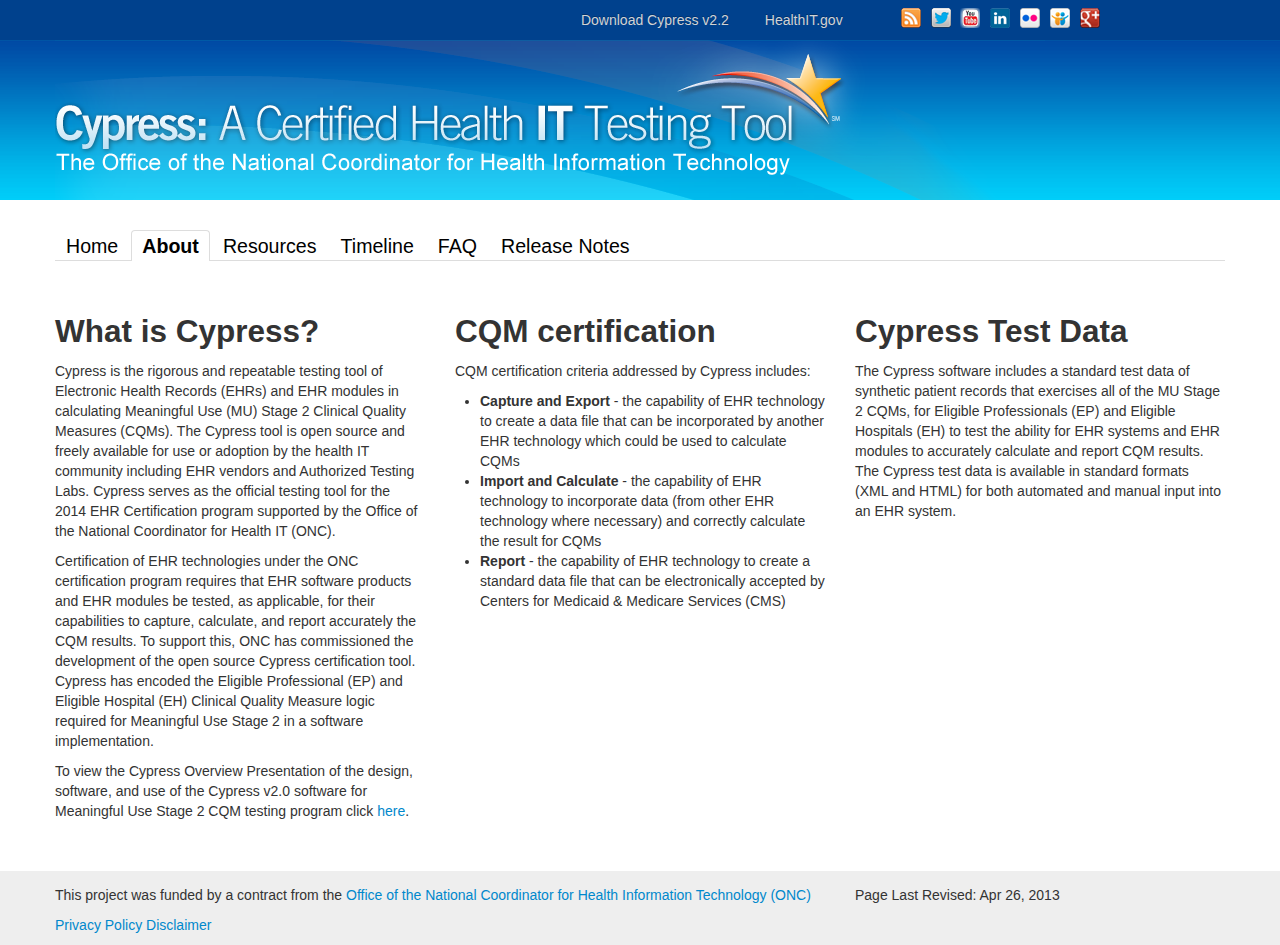
==== commit dbe2d10a: "added 3 columns" ====
--- a/about.html
+++ b/about.html
@@ -85,35 +85,25 @@
 		<div class="content container" id="index">
 			<a name="content"></a>
 			<div class="row">
-				<div class="span6">
+				<div class="span4">
 					<h2 class="tag">What is Cypress?</h2>
-					<p>Cypress v2 is the rigorous and repeatable testing tool of Electronic Health Records (EHRs) and EHR modules in calculating Meaningful Use (MU) Stage 2 Clinical Quality Measures (CQMs).  The Cypress tool is open source and freely available for use or adoption by the health IT community including EHR vendors and Authorized Testing Labs.  Cypress v2 serves as the official testing tool for the 2014 EHR Certification program supported by the Office of the National Coordinator for Health IT (ONC).</p>
-					<p>Certification of EHR technologies under the ONC certification program requires that EHR software products and EHR modules be tested, as applicable, for their capabilities to capture, calculate, and report accurately the CQM results.  To support this, ONC has commissioned the development of the open source Cypress certification tool.  Cypress v2 has encoded the Eligible Professional (EP) and Eligible Hospital (EH) Clinical Quality Measure logic required for Meaningful Use Stage 2 in a software implementation.</p>
+					<p>Cypress is the rigorous and repeatable testing tool of Electronic Health Records (EHRs) and EHR modules in calculating Meaningful Use (MU) Stage 2 Clinical Quality Measures (CQMs).  The Cypress tool is open source and freely available for use or adoption by the health IT community including EHR vendors and Authorized Testing Labs.  Cypress serves as the official testing tool for the 2014 EHR Certification program supported by the Office of the National Coordinator for Health IT (ONC).</p>
+					<p>Certification of EHR technologies under the ONC certification program requires that EHR software products and EHR modules be tested, as applicable, for their capabilities to capture, calculate, and report accurately the CQM results.  To support this, ONC has commissioned the development of the open source Cypress certification tool.  Cypress has encoded the Eligible Professional (EP) and Eligible Hospital (EH) Clinical Quality Measure logic required for Meaningful Use Stage 2 in a software implementation.</p>
+					<p>To view the Cypress Overview Presentation of the design, software, and use of the Cypress v2.0 software for Meaningful Use Stage 2 CQM testing program click <a class="pdf" href="http://projectcypress.org/documents/cypress_overview_prs_12_4786.pdf">here</a>. 
+					</p>
 				</div>
-				<div class="span6">
+				<div class="span4">
 					<h2>CQM certification</h2>
-					<p>CQM certification criteria addressed by Cypress v2 includes:</p>
+					<p>CQM certification criteria addressed by Cypress includes:</p>
 					<ul>
-						<li><strong>Export</strong> - the capability of EHR technology to create a data file that can be incorporated by another EHR technology which could be used to calculate CQMs </li>
-						<li><strong>Calculate</strong> - the capability of EHR technology to incorporate data (from other EHR technology where necessary) and correctly calculate the result for CQMs </li>
+						<li><strong>Capture and Export</strong> - the capability of EHR technology to create a data file that can be incorporated by another EHR technology which could be used to calculate CQMs </li>
+						<li><strong>Import and Calculate</strong> - the capability of EHR technology to incorporate data (from other EHR technology where necessary) and correctly calculate the result for CQMs </li>
 						<li><strong>Report</strong> - the capability of EHR technology to create a standard data file that can be electronically accepted by Centers for Medicaid & Medicare Services (CMS)</li>
 					</ul>
 				</div>
-			</div>
-			<div class="row">
-				<div class="span6">
+				<div class="span4">
 					<h2>Cypress Test Data</h2>
-					<p>The Cypress v2 software includes a standard test data of synthetic patient records that exercises all of the MU Stage 2 CQMs, for Eligible Professionals (EP) and Eligible Hospitals (EH) to test the ability for EHR systems and EHR modules to accurately calculate and report CQM results.  Cypress v2 also contains test patients to support QRDA Category 1 XML testing for the capture and export tests.  The Cypress v2 test data is available in standard formats (XML and HTML) for both automated and manual input into an EHR system.</p>
-				</div>
-				<div class="span6">
-					<h2>Piloting</h2>
-					<p>Cypress v2 will be piloted with the ONC-Authorized Testing Certification Bodies (ATCBs), Authorized Testing Labs (ATLs) and EHR vendors.  Feedback from these activities will inform future development of the tool.  Additionally, Cypress will provide 4 separate tests in support of CQM certification:</p>
-					<ol>
-						<li>XML Data conformance testing of the Quality Reporting Document Architecture (QRDA) Category 1 standard for individual patient-level data used for CQM calculation</li>
-						<li>XML Data conformance testing of the Quality Reporting Document Architecture (QRDA) Category 3 standard for aggregate reporting of CQM calculation</li>
-						<li>Accuracy calculation testing of the Meaningful Use Stage 2 Eligible Provider (EP) CQMs</li>
-						<li>Accuracy calculation testing of the Meaningful Use Stage 2 Eligible Hospital (EH) CQMs</li>
-					</ol>
+					<p>The Cypress software includes a standard test data of synthetic patient records that exercises all of the MU Stage 2 CQMs, for Eligible Professionals (EP) and Eligible Hospitals (EH) to test the ability for EHR systems and EHR modules to accurately calculate and report CQM results.  The Cypress test data is available in standard formats (XML and HTML) for both automated and manual input into an EHR system.</p>
 				</div>
 			</div>
 		</div>
--- a/css/master.css
+++ b/css/master.css
@@ -5587,6 +5587,10 @@
 nav-listing nav li.active {
   border-bottom: 2px solid white; }
 
+.nav-listing .nav-tabs li {
+  margin-bottom: -2px;
+  color: black !important; }
+
 .nav-listing .nav .active > a, .navbar .nav .active > a:hover {
   background: #fff;
   border-bottom: none;
@@ -5762,3 +5766,10 @@
 
 input {
   text-align: top; }
+
+.btn-large {
+  width: 200px;
+  margin-bottom: 5px; }
+
+.taglines {
+  padding-right: 40px; }
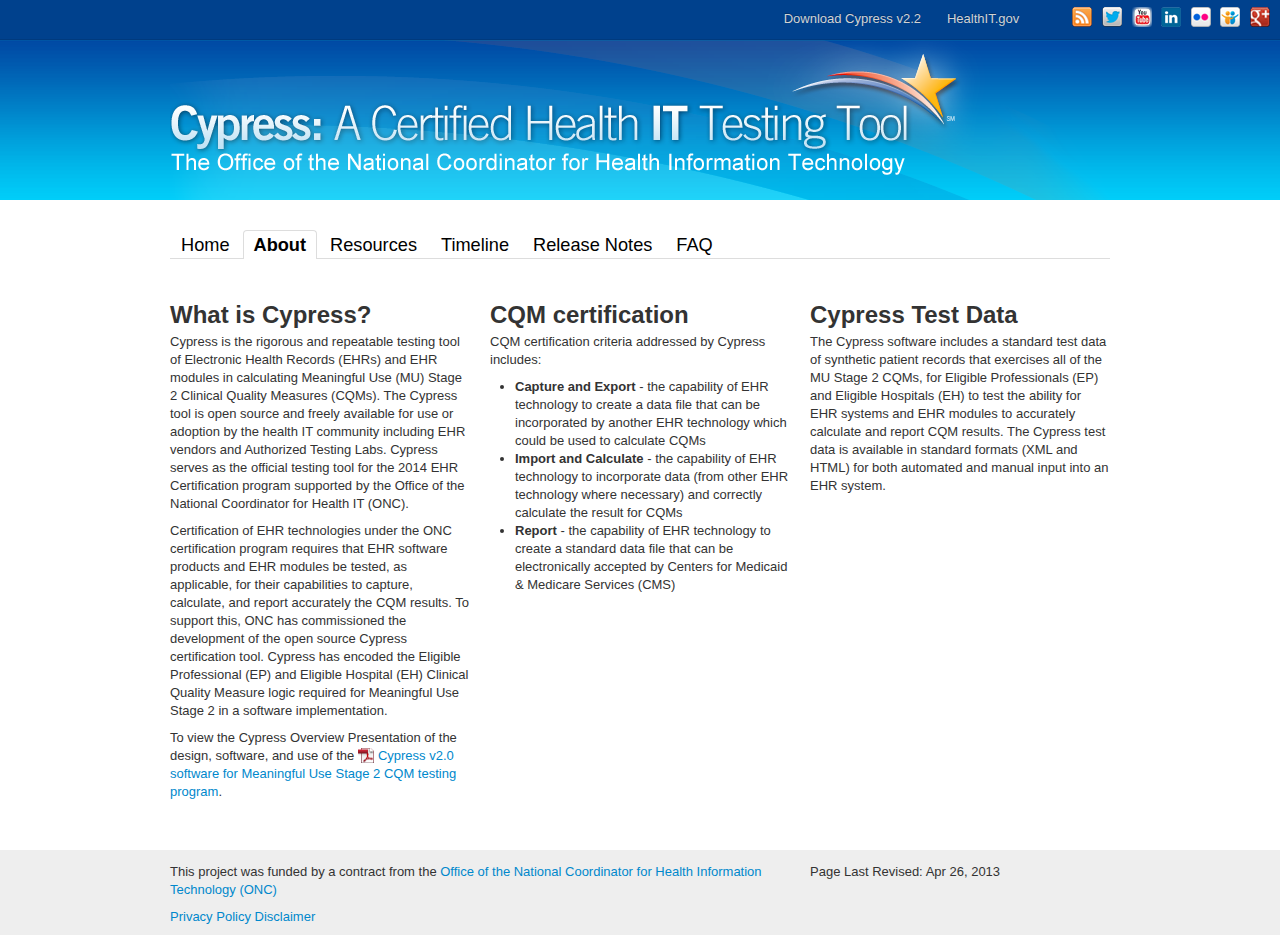
==== commit e312c40f: "updated side bars and spacing" ====
--- a/about.html
+++ b/about.html
@@ -75,8 +75,8 @@
 							<li class="active"><a href="about.html">About</a></li>
 							<li><a href="resources.html">Resources</a></li>
 							<li><a href="timeline.html">Timeline</a></li>
+							<li><a href="Release.html">Release Notes</a></li>
 							<li><a href="faq.html">FAQ</a></li>
-							<li><a href="Release.html">Release Notes</a></li>
 						</ul>
 					</div>
 				</div>
@@ -89,7 +89,7 @@
 					<h2 class="tag">What is Cypress?</h2>
 					<p>Cypress is the rigorous and repeatable testing tool of Electronic Health Records (EHRs) and EHR modules in calculating Meaningful Use (MU) Stage 2 Clinical Quality Measures (CQMs).  The Cypress tool is open source and freely available for use or adoption by the health IT community including EHR vendors and Authorized Testing Labs.  Cypress serves as the official testing tool for the 2014 EHR Certification program supported by the Office of the National Coordinator for Health IT (ONC).</p>
 					<p>Certification of EHR technologies under the ONC certification program requires that EHR software products and EHR modules be tested, as applicable, for their capabilities to capture, calculate, and report accurately the CQM results.  To support this, ONC has commissioned the development of the open source Cypress certification tool.  Cypress has encoded the Eligible Professional (EP) and Eligible Hospital (EH) Clinical Quality Measure logic required for Meaningful Use Stage 2 in a software implementation.</p>
-					<p>To view the Cypress Overview Presentation of the design, software, and use of the Cypress v2.0 software for Meaningful Use Stage 2 CQM testing program click <a class="pdf" href="http://projectcypress.org/documents/cypress_overview_prs_12_4786.pdf">here</a>. 
+					<p>To view the Cypress Overview Presentation of the design, software, and use of the <a class="pdf" href="http://projectcypress.org/documents/cypress_overview_prs_12_4786.pdf">Cypress v2.0 software for Meaningful Use Stage 2 CQM testing program</a>. 
 					</p>
 				</div>
 				<div class="span4">
--- a/css/master.css
+++ b/css/master.css
@@ -1,3 +1,5 @@
+@import url(/../bootstrap/css/bootstrap.css);
+@import url(/../bootstrap/css/bootstrap.min.css);
 /*
  * Bootstrap v2.0.4
  *
@@ -110,5421 +112,6 @@
 textarea {
   overflow: auto;
   vertical-align: top; }
-
-body {
-  margin: 0;
-  font-family: "Helvetica Neue", Helvetica, Arial, sans-serif;
-  font-size: 14px;
-  line-height: 20px;
-  color: #333333;
-  background-color: white; }
-
-a {
-  color: #0088cc;
-  text-decoration: none; }
-
-a:hover {
-  color: #005580;
-  text-decoration: underline; }
-
-.img-rounded {
-  -webkit-border-radius: 6px;
-  -moz-border-radius: 6px;
-  border-radius: 6px; }
-
-.img-polaroid {
-  padding: 4px;
-  background-color: #fff;
-  border: 1px solid #ccc;
-  border: 1px solid rgba(0, 0, 0, 0.2);
-  -webkit-box-shadow: 0 1px 3px rgba(0, 0, 0, 0.1);
-  -moz-box-shadow: 0 1px 3px rgba(0, 0, 0, 0.1);
-  box-shadow: 0 1px 3px rgba(0, 0, 0, 0.1); }
-
-.img-circle {
-  -webkit-border-radius: 500px;
-  -moz-border-radius: 500px;
-  border-radius: 500px; }
-
-.row {
-  margin-left: -20px;
-  *zoom: 1; }
-  .row:before, .row:after {
-    display: table;
-    content: "";
-    line-height: 0; }
-  .row:after {
-    clear: both; }
-
-[class*="span"] {
-  float: left;
-  min-height: 1px;
-  margin-left: 20px; }
-
-.container,
-.navbar-static-top .container,
-.navbar-fixed-top .container,
-.navbar-fixed-bottom .container {
-  width: 940px; }
-
-.span12 {
-  width: 940px; }
-
-.span11 {
-  width: 860px; }
-
-.span10 {
-  width: 780px; }
-
-.span9 {
-  width: 700px; }
-
-.span8 {
-  width: 620px; }
-
-.span7 {
-  width: 540px; }
-
-.span6 {
-  width: 460px; }
-
-.span5 {
-  width: 380px; }
-
-.span4 {
-  width: 300px; }
-
-.span3 {
-  width: 220px; }
-
-.span2 {
-  width: 140px; }
-
-.span1 {
-  width: 60px; }
-
-.offset12 {
-  margin-left: 980px; }
-
-.offset11 {
-  margin-left: 900px; }
-
-.offset10 {
-  margin-left: 820px; }
-
-.offset9 {
-  margin-left: 740px; }
-
-.offset8 {
-  margin-left: 660px; }
-
-.offset7 {
-  margin-left: 580px; }
-
-.offset6 {
-  margin-left: 500px; }
-
-.offset5 {
-  margin-left: 420px; }
-
-.offset4 {
-  margin-left: 340px; }
-
-.offset3 {
-  margin-left: 260px; }
-
-.offset2 {
-  margin-left: 180px; }
-
-.offset1 {
-  margin-left: 100px; }
-
-.row-fluid {
-  width: 100%;
-  *zoom: 1; }
-  .row-fluid:before, .row-fluid:after {
-    display: table;
-    content: "";
-    line-height: 0; }
-  .row-fluid:after {
-    clear: both; }
-  .row-fluid [class*="span"] {
-    display: block;
-    width: 100%;
-    min-height: 30px;
-    -webkit-box-sizing: border-box;
-    -moz-box-sizing: border-box;
-    box-sizing: border-box;
-    float: left;
-    margin-left: 2.12766%;
-    *margin-left: 2.07447%; }
-  .row-fluid [class*="span"]:first-child {
-    margin-left: 0; }
-  .row-fluid .controls-row [class*="span"] + [class*="span"] {
-    margin-left: 2.12766%; }
-  .row-fluid .span12 {
-    width: 100%;
-    *width: 99.94681%; }
-  .row-fluid .span11 {
-    width: 91.48936%;
-    *width: 91.43617%; }
-  .row-fluid .span10 {
-    width: 82.97872%;
-    *width: 82.92553%; }
-  .row-fluid .span9 {
-    width: 74.46809%;
-    *width: 74.41489%; }
-  .row-fluid .span8 {
-    width: 65.95745%;
-    *width: 65.90426%; }
-  .row-fluid .span7 {
-    width: 57.44681%;
-    *width: 57.39362%; }
-  .row-fluid .span6 {
-    width: 48.93617%;
-    *width: 48.88298%; }
-  .row-fluid .span5 {
-    width: 40.42553%;
-    *width: 40.37234%; }
-  .row-fluid .span4 {
-    width: 31.91489%;
-    *width: 31.8617%; }
-  .row-fluid .span3 {
-    width: 23.40426%;
-    *width: 23.35106%; }
-  .row-fluid .span2 {
-    width: 14.89362%;
-    *width: 14.84043%; }
-  .row-fluid .span1 {
-    width: 6.38298%;
-    *width: 6.32979%; }
-  .row-fluid .offset12 {
-    margin-left: 104.25532%;
-    *margin-left: 104.14894%; }
-  .row-fluid .offset12:first-child {
-    margin-left: 102.12766%;
-    *margin-left: 102.02128%; }
-  .row-fluid .offset11 {
-    margin-left: 95.74468%;
-    *margin-left: 95.6383%; }
-  .row-fluid .offset11:first-child {
-    margin-left: 93.61702%;
-    *margin-left: 93.51064%; }
-  .row-fluid .offset10 {
-    margin-left: 87.23404%;
-    *margin-left: 87.12766%; }
-  .row-fluid .offset10:first-child {
-    margin-left: 85.10638%;
-    *margin-left: 85.0%; }
-  .row-fluid .offset9 {
-    margin-left: 78.7234%;
-    *margin-left: 78.61702%; }
-  .row-fluid .offset9:first-child {
-    margin-left: 76.59574%;
-    *margin-left: 76.48936%; }
-  .row-fluid .offset8 {
-    margin-left: 70.21277%;
-    *margin-left: 70.10638%; }
-  .row-fluid .offset8:first-child {
-    margin-left: 68.08511%;
-    *margin-left: 67.97872%; }
-  .row-fluid .offset7 {
-    margin-left: 61.70213%;
-    *margin-left: 61.59574%; }
-  .row-fluid .offset7:first-child {
-    margin-left: 59.57447%;
-    *margin-left: 59.46809%; }
-  .row-fluid .offset6 {
-    margin-left: 53.19149%;
-    *margin-left: 53.08511%; }
-  .row-fluid .offset6:first-child {
-    margin-left: 51.06383%;
-    *margin-left: 50.95745%; }
-  .row-fluid .offset5 {
-    margin-left: 44.68085%;
-    *margin-left: 44.57447%; }
-  .row-fluid .offset5:first-child {
-    margin-left: 42.55319%;
-    *margin-left: 42.44681%; }
-  .row-fluid .offset4 {
-    margin-left: 36.17021%;
-    *margin-left: 36.06383%; }
-  .row-fluid .offset4:first-child {
-    margin-left: 34.04255%;
-    *margin-left: 33.93617%; }
-  .row-fluid .offset3 {
-    margin-left: 27.65957%;
-    *margin-left: 27.55319%; }
-  .row-fluid .offset3:first-child {
-    margin-left: 25.53191%;
-    *margin-left: 25.42553%; }
-  .row-fluid .offset2 {
-    margin-left: 19.14894%;
-    *margin-left: 19.04255%; }
-  .row-fluid .offset2:first-child {
-    margin-left: 17.02128%;
-    *margin-left: 16.91489%; }
-  .row-fluid .offset1 {
-    margin-left: 10.6383%;
-    *margin-left: 10.53191%; }
-  .row-fluid .offset1:first-child {
-    margin-left: 8.51064%;
-    *margin-left: 8.40426%; }
-
-[class*="span"].hide,
-.row-fluid [class*="span"].hide {
-  display: none; }
-
-[class*="span"].pull-right,
-.row-fluid [class*="span"].pull-right {
-  float: right; }
-
-.container {
-  margin-right: auto;
-  margin-left: auto;
-  *zoom: 1; }
-  .container:before, .container:after {
-    display: table;
-    content: "";
-    line-height: 0; }
-  .container:after {
-    clear: both; }
-
-.container-fluid {
-  padding-right: 20px;
-  padding-left: 20px;
-  *zoom: 1; }
-  .container-fluid:before, .container-fluid:after {
-    display: table;
-    content: "";
-    line-height: 0; }
-  .container-fluid:after {
-    clear: both; }
-
-/*
- * Bootstrap Responsive v2.2.1
- *
- * Copyright 2012 Twitter, Inc
- * Licensed under the Apache License v2.0
- * http://www.apache.org/licenses/LICENSE-2.0
- *
- * Designed and built with all the love in the world @twitter by @mdo and @fat.
- */
-.clearfix {
-  *zoom: 1; }
-  .clearfix:before, .clearfix:after {
-    display: table;
-    content: "";
-    line-height: 0; }
-  .clearfix:after {
-    clear: both; }
-
-.hide-text {
-  font: 0/0 a;
-  color: transparent;
-  text-shadow: none;
-  background-color: transparent;
-  border: 0; }
-
-.input-block-level {
-  display: block;
-  width: 100%;
-  min-height: 30px;
-  -webkit-box-sizing: border-box;
-  -moz-box-sizing: border-box;
-  box-sizing: border-box; }
-
-.hidden {
-  display: none;
-  visibility: hidden; }
-
-.visible-phone {
-  display: none !important; }
-
-.visible-tablet {
-  display: none !important; }
-
-.hidden-desktop {
-  display: none !important; }
-
-.visible-desktop {
-  display: inherit !important; }
-
-@media (min-width: 768px) and (max-width: 979px) {
-  .hidden-desktop {
-    display: inherit !important; }
-
-  .visible-desktop {
-    display: none !important; }
-
-  .visible-tablet {
-    display: inherit !important; }
-
-  .hidden-tablet {
-    display: none !important; } }
-@media (max-width: 767px) {
-  .hidden-desktop {
-    display: inherit !important; }
-
-  .visible-desktop {
-    display: none !important; }
-
-  .visible-phone {
-    display: inherit !important; }
-
-  .hidden-phone {
-    display: none !important; } }
-@media (min-width: 1200px) {
-  .row {
-    margin-left: -30px;
-    *zoom: 1; }
-    .row:before, .row:after {
-      display: table;
-      content: "";
-      line-height: 0; }
-    .row:after {
-      clear: both; }
-
-  [class*="span"] {
-    float: left;
-    min-height: 1px;
-    margin-left: 30px; }
-
-  .container,
-  .navbar-static-top .container,
-  .navbar-fixed-top .container,
-  .navbar-fixed-bottom .container {
-    width: 1170px; }
-
-  .span12 {
-    width: 1170px; }
-
-  .span11 {
-    width: 1070px; }
-
-  .span10 {
-    width: 970px; }
-
-  .span9 {
-    width: 870px; }
-
-  .span8 {
-    width: 770px; }
-
-  .span7 {
-    width: 670px; }
-
-  .span6 {
-    width: 570px; }
-
-  .span5 {
-    width: 470px; }
-
-  .span4 {
-    width: 370px; }
-
-  .span3 {
-    width: 270px; }
-
-  .span2 {
-    width: 170px; }
-
-  .span1 {
-    width: 70px; }
-
-  .offset12 {
-    margin-left: 1230px; }
-
-  .offset11 {
-    margin-left: 1130px; }
-
-  .offset10 {
-    margin-left: 1030px; }
-
-  .offset9 {
-    margin-left: 930px; }
-
-  .offset8 {
-    margin-left: 830px; }
-
-  .offset7 {
-    margin-left: 730px; }
-
-  .offset6 {
-    margin-left: 630px; }
-
-  .offset5 {
-    margin-left: 530px; }
-
-  .offset4 {
-    margin-left: 430px; }
-
-  .offset3 {
-    margin-left: 330px; }
-
-  .offset2 {
-    margin-left: 230px; }
-
-  .offset1 {
-    margin-left: 130px; }
-
-  .row-fluid {
-    width: 100%;
-    *zoom: 1; }
-    .row-fluid:before, .row-fluid:after {
-      display: table;
-      content: "";
-      line-height: 0; }
-    .row-fluid:after {
-      clear: both; }
-    .row-fluid [class*="span"] {
-      display: block;
-      width: 100%;
-      min-height: 30px;
-      -webkit-box-sizing: border-box;
-      -moz-box-sizing: border-box;
-      box-sizing: border-box;
-      float: left;
-      margin-left: 2.5641%;
-      *margin-left: 2.51091%; }
-    .row-fluid [class*="span"]:first-child {
-      margin-left: 0; }
-    .row-fluid .controls-row [class*="span"] + [class*="span"] {
-      margin-left: 2.5641%; }
-    .row-fluid .span12 {
-      width: 100%;
-      *width: 99.94681%; }
-    .row-fluid .span11 {
-      width: 91.45299%;
-      *width: 91.3998%; }
-    .row-fluid .span10 {
-      width: 82.90598%;
-      *width: 82.85279%; }
-    .row-fluid .span9 {
-      width: 74.35897%;
-      *width: 74.30578%; }
-    .row-fluid .span8 {
-      width: 65.81197%;
-      *width: 65.75877%; }
-    .row-fluid .span7 {
-      width: 57.26496%;
-      *width: 57.21177%; }
-    .row-fluid .span6 {
-      width: 48.71795%;
-      *width: 48.66476%; }
-    .row-fluid .span5 {
-      width: 40.17094%;
-      *width: 40.11775%; }
-    .row-fluid .span4 {
-      width: 31.62393%;
-      *width: 31.57074%; }
-    .row-fluid .span3 {
-      width: 23.07692%;
-      *width: 23.02373%; }
-    .row-fluid .span2 {
-      width: 14.52991%;
-      *width: 14.47672%; }
-    .row-fluid .span1 {
-      width: 5.98291%;
-      *width: 5.92971%; }
-    .row-fluid .offset12 {
-      margin-left: 105.12821%;
-      *margin-left: 105.02182%; }
-    .row-fluid .offset12:first-child {
-      margin-left: 102.5641%;
-      *margin-left: 102.45772%; }
-    .row-fluid .offset11 {
-      margin-left: 96.5812%;
-      *margin-left: 96.47481%; }
-    .row-fluid .offset11:first-child {
-      margin-left: 94.01709%;
-      *margin-left: 93.91071%; }
-    .row-fluid .offset10 {
-      margin-left: 88.03419%;
-      *margin-left: 87.92781%; }
-    .row-fluid .offset10:first-child {
-      margin-left: 85.47009%;
-      *margin-left: 85.3637%; }
-    .row-fluid .offset9 {
-      margin-left: 79.48718%;
-      *margin-left: 79.3808%; }
-    .row-fluid .offset9:first-child {
-      margin-left: 76.92308%;
-      *margin-left: 76.81669%; }
-    .row-fluid .offset8 {
-      margin-left: 70.94017%;
-      *margin-left: 70.83379%; }
-    .row-fluid .offset8:first-child {
-      margin-left: 68.37607%;
-      *margin-left: 68.26969%; }
-    .row-fluid .offset7 {
-      margin-left: 62.39316%;
-      *margin-left: 62.28678%; }
-    .row-fluid .offset7:first-child {
-      margin-left: 59.82906%;
-      *margin-left: 59.72268%; }
-    .row-fluid .offset6 {
-      margin-left: 53.84615%;
-      *margin-left: 53.73977%; }
-    .row-fluid .offset6:first-child {
-      margin-left: 51.28205%;
-      *margin-left: 51.17567%; }
-    .row-fluid .offset5 {
-      margin-left: 45.29915%;
-      *margin-left: 45.19276%; }
-    .row-fluid .offset5:first-child {
-      margin-left: 42.73504%;
-      *margin-left: 42.62866%; }
-    .row-fluid .offset4 {
-      margin-left: 36.75214%;
-      *margin-left: 36.64575%; }
-    .row-fluid .offset4:first-child {
-      margin-left: 34.18803%;
-      *margin-left: 34.08165%; }
-    .row-fluid .offset3 {
-      margin-left: 28.20513%;
-      *margin-left: 28.09875%; }
-    .row-fluid .offset3:first-child {
-      margin-left: 25.64103%;
-      *margin-left: 25.53464%; }
-    .row-fluid .offset2 {
-      margin-left: 19.65812%;
-      *margin-left: 19.55174%; }
-    .row-fluid .offset2:first-child {
-      margin-left: 17.09402%;
-      *margin-left: 16.98763%; }
-    .row-fluid .offset1 {
-      margin-left: 11.11111%;
-      *margin-left: 11.00473%; }
-    .row-fluid .offset1:first-child {
-      margin-left: 8.54701%;
-      *margin-left: 8.44063%; }
-
-  input,
-  textarea,
-  .uneditable-input {
-    margin-left: 0; }
-
-  .controls-row [class*="span"] + [class*="span"] {
-    margin-left: 30px; }
-
-  input.span12,
-  textarea.span12,
-  .uneditable-input.span12 {
-    width: 1156px; }
-
-  input.span11,
-  textarea.span11,
-  .uneditable-input.span11 {
-    width: 1056px; }
-
-  input.span10,
-  textarea.span10,
-  .uneditable-input.span10 {
-    width: 956px; }
-
-  input.span9,
-  textarea.span9,
-  .uneditable-input.span9 {
-    width: 856px; }
-
-  input.span8,
-  textarea.span8,
-  .uneditable-input.span8 {
-    width: 756px; }
-
-  input.span7,
-  textarea.span7,
-  .uneditable-input.span7 {
-    width: 656px; }
-
-  input.span6,
-  textarea.span6,
-  .uneditable-input.span6 {
-    width: 556px; }
-
-  input.span5,
-  textarea.span5,
-  .uneditable-input.span5 {
-    width: 456px; }
-
-  input.span4,
-  textarea.span4,
-  .uneditable-input.span4 {
-    width: 356px; }
-
-  input.span3,
-  textarea.span3,
-  .uneditable-input.span3 {
-    width: 256px; }
-
-  input.span2,
-  textarea.span2,
-  .uneditable-input.span2 {
-    width: 156px; }
-
-  input.span1,
-  textarea.span1,
-  .uneditable-input.span1 {
-    width: 56px; }
-
-  .thumbnails {
-    margin-left: -30px; }
-
-  .thumbnails > li {
-    margin-left: 30px; }
-
-  .row-fluid .thumbnails {
-    margin-left: 0; } }
-@media (min-width: 768px) and (max-width: 979px) {
-  .row {
-    margin-left: -20px;
-    *zoom: 1; }
-    .row:before, .row:after {
-      display: table;
-      content: "";
-      line-height: 0; }
-    .row:after {
-      clear: both; }
-
-  [class*="span"] {
-    float: left;
-    min-height: 1px;
-    margin-left: 20px; }
-
-  .container,
-  .navbar-static-top .container,
-  .navbar-fixed-top .container,
-  .navbar-fixed-bottom .container {
-    width: 724px; }
-
-  .span12 {
-    width: 724px; }
-
-  .span11 {
-    width: 662px; }
-
-  .span10 {
-    width: 600px; }
-
-  .span9 {
-    width: 538px; }
-
-  .span8 {
-    width: 476px; }
-
-  .span7 {
-    width: 414px; }
-
-  .span6 {
-    width: 352px; }
-
-  .span5 {
-    width: 290px; }
-
-  .span4 {
-    width: 228px; }
-
-  .span3 {
-    width: 166px; }
-
-  .span2 {
-    width: 104px; }
-
-  .span1 {
-    width: 42px; }
-
-  .offset12 {
-    margin-left: 764px; }
-
-  .offset11 {
-    margin-left: 702px; }
-
-  .offset10 {
-    margin-left: 640px; }
-
-  .offset9 {
-    margin-left: 578px; }
-
-  .offset8 {
-    margin-left: 516px; }
-
-  .offset7 {
-    margin-left: 454px; }
-
-  .offset6 {
-    margin-left: 392px; }
-
-  .offset5 {
-    margin-left: 330px; }
-
-  .offset4 {
-    margin-left: 268px; }
-
-  .offset3 {
-    margin-left: 206px; }
-
-  .offset2 {
-    margin-left: 144px; }
-
-  .offset1 {
-    margin-left: 82px; }
-
-  .row-fluid {
-    width: 100%;
-    *zoom: 1; }
-    .row-fluid:before, .row-fluid:after {
-      display: table;
-      content: "";
-      line-height: 0; }
-    .row-fluid:after {
-      clear: both; }
-    .row-fluid [class*="span"] {
-      display: block;
-      width: 100%;
-      min-height: 30px;
-      -webkit-box-sizing: border-box;
-      -moz-box-sizing: border-box;
-      box-sizing: border-box;
-      float: left;
-      margin-left: 2.76243%;
-      *margin-left: 2.70924%; }
-    .row-fluid [class*="span"]:first-child {
-      margin-left: 0; }
-    .row-fluid .controls-row [class*="span"] + [class*="span"] {
-      margin-left: 2.76243%; }
-    .row-fluid .span12 {
-      width: 100%;
-      *width: 99.94681%; }
-    .row-fluid .span11 {
-      width: 91.43646%;
-      *width: 91.38327%; }
-    .row-fluid .span10 {
-      width: 82.87293%;
-      *width: 82.81974%; }
-    .row-fluid .span9 {
-      width: 74.30939%;
-      *width: 74.2562%; }
-    .row-fluid .span8 {
-      width: 65.74586%;
-      *width: 65.69266%; }
-    .row-fluid .span7 {
-      width: 57.18232%;
-      *width: 57.12913%; }
-    .row-fluid .span6 {
-      width: 48.61878%;
-      *width: 48.56559%; }
-    .row-fluid .span5 {
-      width: 40.05525%;
-      *width: 40.00206%; }
-    .row-fluid .span4 {
-      width: 31.49171%;
-      *width: 31.43852%; }
-    .row-fluid .span3 {
-      width: 22.92818%;
-      *width: 22.87499%; }
-    .row-fluid .span2 {
-      width: 14.36464%;
-      *width: 14.31145%; }
-    .row-fluid .span1 {
-      width: 5.8011%;
-      *width: 5.74791%; }
-    .row-fluid .offset12 {
-      margin-left: 105.52486%;
-      *margin-left: 105.41848%; }
-    .row-fluid .offset12:first-child {
-      margin-left: 102.76243%;
-      *margin-left: 102.65605%; }
-    .row-fluid .offset11 {
-      margin-left: 96.96133%;
-      *margin-left: 96.85494%; }
-    .row-fluid .offset11:first-child {
-      margin-left: 94.1989%;
-      *margin-left: 94.09251%; }
-    .row-fluid .offset10 {
-      margin-left: 88.39779%;
-      *margin-left: 88.29141%; }
-    .row-fluid .offset10:first-child {
-      margin-left: 85.63536%;
-      *margin-left: 85.52898%; }
-    .row-fluid .offset9 {
-      margin-left: 79.83425%;
-      *margin-left: 79.72787%; }
-    .row-fluid .offset9:first-child {
-      margin-left: 77.07182%;
-      *margin-left: 76.96544%; }
-    .row-fluid .offset8 {
-      margin-left: 71.27072%;
-      *margin-left: 71.16434%; }
-    .row-fluid .offset8:first-child {
-      margin-left: 68.50829%;
-      *margin-left: 68.4019%; }
-    .row-fluid .offset7 {
-      margin-left: 62.70718%;
-      *margin-left: 62.6008%; }
-    .row-fluid .offset7:first-child {
-      margin-left: 59.94475%;
-      *margin-left: 59.83837%; }
-    .row-fluid .offset6 {
-      margin-left: 54.14365%;
-      *margin-left: 54.03726%; }
-    .row-fluid .offset6:first-child {
-      margin-left: 51.38122%;
-      *margin-left: 51.27483%; }
-    .row-fluid .offset5 {
-      margin-left: 45.58011%;
-      *margin-left: 45.47373%; }
-    .row-fluid .offset5:first-child {
-      margin-left: 42.81768%;
-      *margin-left: 42.7113%; }
-    .row-fluid .offset4 {
-      margin-left: 37.01657%;
-      *margin-left: 36.91019%; }
-    .row-fluid .offset4:first-child {
-      margin-left: 34.25414%;
-      *margin-left: 34.14776%; }
-    .row-fluid .offset3 {
-      margin-left: 28.45304%;
-      *margin-left: 28.34666%; }
-    .row-fluid .offset3:first-child {
-      margin-left: 25.69061%;
-      *margin-left: 25.58422%; }
-    .row-fluid .offset2 {
-      margin-left: 19.8895%;
-      *margin-left: 19.78312%; }
-    .row-fluid .offset2:first-child {
-      margin-left: 17.12707%;
-      *margin-left: 17.02069%; }
-    .row-fluid .offset1 {
-      margin-left: 11.32597%;
-      *margin-left: 11.21958%; }
-    .row-fluid .offset1:first-child {
-      margin-left: 8.56354%;
-      *margin-left: 8.45715%; }
-
-  input,
-  textarea,
-  .uneditable-input {
-    margin-left: 0; }
-
-  .controls-row [class*="span"] + [class*="span"] {
-    margin-left: 20px; }
-
-  input.span12,
-  textarea.span12,
-  .uneditable-input.span12 {
-    width: 710px; }
-
-  input.span11,
-  textarea.span11,
-  .uneditable-input.span11 {
-    width: 648px; }
-
-  input.span10,
-  textarea.span10,
-  .uneditable-input.span10 {
-    width: 586px; }
-
-  input.span9,
-  textarea.span9,
-  .uneditable-input.span9 {
-    width: 524px; }
-
-  input.span8,
-  textarea.span8,
-  .uneditable-input.span8 {
-    width: 462px; }
-
-  input.span7,
-  textarea.span7,
-  .uneditable-input.span7 {
-    width: 400px; }
-
-  input.span6,
-  textarea.span6,
-  .uneditable-input.span6 {
-    width: 338px; }
-
-  input.span5,
-  textarea.span5,
-  .uneditable-input.span5 {
-    width: 276px; }
-
-  input.span4,
-  textarea.span4,
-  .uneditable-input.span4 {
-    width: 214px; }
-
-  input.span3,
-  textarea.span3,
-  .uneditable-input.span3 {
-    width: 152px; }
-
-  input.span2,
-  textarea.span2,
-  .uneditable-input.span2 {
-    width: 90px; }
-
-  input.span1,
-  textarea.span1,
-  .uneditable-input.span1 {
-    width: 28px; } }
-@media (max-width: 767px) {
-  body {
-    padding-left: 20px;
-    padding-right: 20px; }
-
-  .navbar-fixed-top,
-  .navbar-fixed-bottom,
-  .navbar-static-top {
-    margin-left: -20px;
-    margin-right: -20px; }
-
-  .container-fluid {
-    padding: 0; }
-
-  .dl-horizontal dt {
-    float: none;
-    clear: none;
-    width: auto;
-    text-align: left; }
-  .dl-horizontal dd {
-    margin-left: 0; }
-
-  .container {
-    width: auto; }
-
-  .row-fluid {
-    width: 100%; }
-
-  .row,
-  .thumbnails {
-    margin-left: 0; }
-
-  .thumbnails > li {
-    float: none;
-    margin-left: 0; }
-
-  [class*="span"],
-  .uneditable-input[class*="span"],
-  .row-fluid [class*="span"] {
-    float: none;
-    display: block;
-    width: 100%;
-    margin-left: 0;
-    -webkit-box-sizing: border-box;
-    -moz-box-sizing: border-box;
-    box-sizing: border-box; }
-
-  .span12,
-  .row-fluid .span12 {
-    width: 100%;
-    -webkit-box-sizing: border-box;
-    -moz-box-sizing: border-box;
-    box-sizing: border-box; }
-
-  .row-fluid [class*="offset"]:first-child {
-    margin-left: 0; }
-
-  .input-large,
-  .input-xlarge,
-  .input-xxlarge,
-  input[class*="span"],
-  select[class*="span"],
-  textarea[class*="span"],
-  .uneditable-input {
-    display: block;
-    width: 100%;
-    min-height: 30px;
-    -webkit-box-sizing: border-box;
-    -moz-box-sizing: border-box;
-    box-sizing: border-box; }
-
-  .input-prepend input,
-  .input-append input,
-  .input-prepend input[class*="span"],
-  .input-append input[class*="span"] {
-    display: inline-block;
-    width: auto; }
-
-  .controls-row [class*="span"] + [class*="span"] {
-    margin-left: 0; }
-
-  .modal {
-    position: fixed;
-    top: 20px;
-    left: 20px;
-    right: 20px;
-    width: auto;
-    margin: 0; }
-    .modal.fade {
-      top: -100px; }
-    .modal.fade.in {
-      top: 20px; } }
-@media (max-width: 480px) {
-  .nav-collapse {
-    -webkit-transform: translate3d(0, 0, 0); }
-
-  .page-header h1 small {
-    display: block;
-    line-height: 20px; }
-
-  input[type="checkbox"],
-  input[type="radio"] {
-    border: 1px solid #ccc; }
-
-  .form-horizontal .control-label {
-    float: none;
-    width: auto;
-    padding-top: 0;
-    text-align: left; }
-  .form-horizontal .controls {
-    margin-left: 0; }
-  .form-horizontal .control-list {
-    padding-top: 0; }
-  .form-horizontal .form-actions {
-    padding-left: 10px;
-    padding-right: 10px; }
-
-  .media .pull-left,
-  .media .pull-right {
-    float: none;
-    display: block;
-    margin-bottom: 10px; }
-
-  .media-object {
-    margin-right: 0;
-    margin-left: 0; }
-
-  .modal {
-    top: 10px;
-    left: 10px;
-    right: 10px; }
-
-  .modal-header .close {
-    padding: 10px;
-    margin: -10px; }
-
-  .carousel-caption {
-    position: static; } }
-@media (max-width: 979px) {
-  body {
-    padding-top: 0; }
-
-  .navbar-fixed-top,
-  .navbar-fixed-bottom {
-    position: static; }
-
-  .navbar-fixed-top {
-    margin-bottom: 20px; }
-
-  .navbar-fixed-bottom {
-    margin-top: 20px; }
-
-  .navbar-fixed-top .navbar-inner,
-  .navbar-fixed-bottom .navbar-inner {
-    padding: 5px; }
-
-  .navbar .container {
-    width: auto;
-    padding: 0; }
-
-  .navbar .brand {
-    padding-left: 10px;
-    padding-right: 10px;
-    margin: 0 0 0 -5px; }
-
-  .nav-collapse {
-    clear: both; }
-
-  .nav-collapse .nav {
-    float: none;
-    margin: 0 0 10px; }
-
-  .nav-collapse .nav > li {
-    float: none; }
-
-  .nav-collapse .nav > li > a {
-    margin-bottom: 2px; }
-
-  .nav-collapse .nav > .divider-vertical {
-    display: none; }
-
-  .nav-collapse .nav .nav-header {
-    color: #777777;
-    text-shadow: none; }
-
-  .nav-collapse .nav > li > a,
-  .nav-collapse .dropdown-menu a {
-    padding: 9px 15px;
-    font-weight: bold;
-    color: #777777;
-    -webkit-border-radius: 3px;
-    -moz-border-radius: 3px;
-    border-radius: 3px; }
-
-  .nav-collapse .btn {
-    padding: 4px 10px 4px;
-    font-weight: normal;
-    -webkit-border-radius: 4px;
-    -moz-border-radius: 4px;
-    border-radius: 4px; }
-
-  .nav-collapse .dropdown-menu li + li a {
-    margin-bottom: 2px; }
-
-  .nav-collapse .nav > li > a:hover,
-  .nav-collapse .dropdown-menu a:hover {
-    background-color: #f2f2f2; }
-
-  .navbar-inverse .nav-collapse .nav > li > a,
-  .navbar-inverse .nav-collapse .dropdown-menu a {
-    color: #999999; }
-
-  .navbar-inverse .nav-collapse .nav > li > a:hover,
-  .navbar-inverse .nav-collapse .dropdown-menu a:hover {
-    background-color: #111111; }
-
-  .nav-collapse.in .btn-group {
-    margin-top: 5px;
-    padding: 0; }
-
-  .nav-collapse .dropdown-menu {
-    position: static;
-    top: auto;
-    left: auto;
-    float: none;
-    display: none;
-    max-width: none;
-    margin: 0 15px;
-    padding: 0;
-    background-color: transparent;
-    border: none;
-    -webkit-border-radius: 0;
-    -moz-border-radius: 0;
-    border-radius: 0;
-    -webkit-box-shadow: none;
-    -moz-box-shadow: none;
-    box-shadow: none; }
-
-  .nav-collapse .open > .dropdown-menu {
-    display: block; }
-
-  .nav-collapse .dropdown-menu:before,
-  .nav-collapse .dropdown-menu:after {
-    display: none; }
-
-  .nav-collapse .dropdown-menu .divider {
-    display: none; }
-
-  .nav-collapse .nav > li > .dropdown-menu:before, .nav-collapse .nav > li > .dropdown-menu:after {
-    display: none; }
-
-  .nav-collapse .navbar-form,
-  .nav-collapse .navbar-search {
-    float: none;
-    padding: 10px 15px;
-    margin: 10px 0;
-    border-top: 1px solid #f2f2f2;
-    border-bottom: 1px solid #f2f2f2;
-    -webkit-box-shadow: inset 0 1px 0 rgba(255, 255, 255, 0.1), 0 1px 0 rgba(255, 255, 255, 0.1);
-    -moz-box-shadow: inset 0 1px 0 rgba(255, 255, 255, 0.1), 0 1px 0 rgba(255, 255, 255, 0.1);
-    box-shadow: inset 0 1px 0 rgba(255, 255, 255, 0.1), 0 1px 0 rgba(255, 255, 255, 0.1); }
-
-  .navbar-inverse .nav-collapse .navbar-form,
-  .navbar-inverse .nav-collapse .navbar-search {
-    border-top-color: #111111;
-    border-bottom-color: #111111; }
-
-  .navbar .nav-collapse .nav.pull-right {
-    float: none;
-    margin-left: 0; }
-
-  .nav-collapse,
-  .nav-collapse.collapse {
-    overflow: hidden;
-    height: 0; }
-
-  .navbar .btn-navbar {
-    display: block; }
-
-  .navbar-static .navbar-inner {
-    padding-left: 10px;
-    padding-right: 10px; } }
-@media (min-width: 980px) {
-  .nav-collapse.collapse {
-    height: auto !important;
-    overflow: visible !important; } }
-p {
-  margin: 0 0 10px; }
-
-.lead {
-  margin-bottom: 20px;
-  font-size: 21px;
-  font-weight: 200;
-  line-height: 30px; }
-
-small {
-  font-size: 85%; }
-
-strong {
-  font-weight: bold; }
-
-em {
-  font-style: italic; }
-
-cite {
-  font-style: normal; }
-
-.muted {
-  color: #999999; }
-
-.text-warning {
-  color: #c09853; }
-
-a.text-warning:hover {
-  color: #a47e3c; }
-
-.text-error {
-  color: #b94a48; }
-
-a.text-error:hover {
-  color: #953b39; }
-
-.text-info {
-  color: #3a87ad; }
-
-a.text-info:hover {
-  color: #2d6987; }
-
-.text-success {
-  color: #468847; }
-
-a.text-success:hover {
-  color: #356635; }
-
-h1, h2, h3, h4, h5, h6 {
-  margin: 10px 0;
-  font-family: inherit;
-  font-weight: bold;
-  line-height: 20px;
-  color: inherit;
-  text-rendering: optimizelegibility; }
-  h1 small, h2 small, h3 small, h4 small, h5 small, h6 small {
-    font-weight: normal;
-    line-height: 1;
-    color: #999999; }
-
-h1,
-h2,
-h3 {
-  line-height: 40px; }
-
-h1 {
-  font-size: 38.5px; }
-
-h2 {
-  font-size: 31.5px; }
-
-h3 {
-  font-size: 24.5px; }
-
-h4 {
-  font-size: 17.5px; }
-
-h5 {
-  font-size: 14px; }
-
-h6 {
-  font-size: 11.9px; }
-
-h1 small {
-  font-size: 24.5px; }
-
-h2 small {
-  font-size: 17.5px; }
-
-h3 small {
-  font-size: 14px; }
-
-h4 small {
-  font-size: 14px; }
-
-.page-header {
-  padding-bottom: 9px;
-  margin: 20px 0 30px;
-  border-bottom: 1px solid #eeeeee; }
-
-ul, ol {
-  padding: 0;
-  margin: 0 0 10px 25px; }
-
-ul ul,
-ul ol,
-ol ol,
-ol ul {
-  margin-bottom: 0; }
-
-li {
-  line-height: 20px; }
-
-ul.unstyled,
-ol.unstyled {
-  margin-left: 0;
-  list-style: none; }
-
-dl {
-  margin-bottom: 20px; }
-
-dt,
-dd {
-  line-height: 20px; }
-
-dt {
-  font-weight: bold; }
-
-dd {
-  margin-left: 10px; }
-
-.dl-horizontal {
-  *zoom: 1; }
-  .dl-horizontal:before, .dl-horizontal:after {
-    display: table;
-    content: "";
-    line-height: 0; }
-  .dl-horizontal:after {
-    clear: both; }
-  .dl-horizontal dt {
-    float: left;
-    width: 160px;
-    clear: left;
-    text-align: right;
-    overflow: hidden;
-    text-overflow: ellipsis;
-    white-space: nowrap; }
-  .dl-horizontal dd {
-    margin-left: 180px; }
-
-hr {
-  margin: 20px 0;
-  border: 0;
-  border-top: 1px solid #eeeeee;
-  border-bottom: 1px solid white; }
-
-abbr[title],
-abbr[data-original-title] {
-  cursor: help;
-  border-bottom: 1px dotted #999999; }
-
-abbr.initialism {
-  font-size: 90%;
-  text-transform: uppercase; }
-
-blockquote {
-  padding: 0 0 0 15px;
-  margin: 0 0 20px;
-  border-left: 5px solid #eeeeee; }
-  blockquote p {
-    margin-bottom: 0;
-    font-size: 16px;
-    font-weight: 300;
-    line-height: 25px; }
-  blockquote small {
-    display: block;
-    line-height: 20px;
-    color: #999999; }
-    blockquote small:before {
-      content: '\2014 \00A0'; }
-  blockquote.pull-right {
-    float: right;
-    padding-right: 15px;
-    padding-left: 0;
-    border-right: 5px solid #eeeeee;
-    border-left: 0; }
-    blockquote.pull-right p,
-    blockquote.pull-right small {
-      text-align: right; }
-    blockquote.pull-right small:before {
-      content: ''; }
-    blockquote.pull-right small:after {
-      content: '\00A0 \2014'; }
-
-q:before,
-q:after,
-blockquote:before,
-blockquote:after {
-  content: ""; }
-
-address {
-  display: block;
-  margin-bottom: 20px;
-  font-style: normal;
-  line-height: 20px; }
-
-code,
-pre {
-  padding: 0 3px 2px;
-  font-family: Monaco, Menlo, Consolas, "Courier New", monospace;
-  font-size: 12px;
-  color: #333333;
-  -webkit-border-radius: 3px;
-  -moz-border-radius: 3px;
-  border-radius: 3px; }
-
-code {
-  padding: 2px 4px;
-  color: #d14;
-  background-color: #f7f7f9;
-  border: 1px solid #e1e1e8; }
-
-pre {
-  display: block;
-  padding: 9.5px;
-  margin: 0 0 10px;
-  font-size: 13px;
-  line-height: 20px;
-  word-break: break-all;
-  word-wrap: break-word;
-  white-space: pre;
-  white-space: pre-wrap;
-  background-color: #f5f5f5;
-  border: 1px solid #ccc;
-  border: 1px solid rgba(0, 0, 0, 0.15);
-  -webkit-border-radius: 4px;
-  -moz-border-radius: 4px;
-  border-radius: 4px; }
-  pre.prettyprint {
-    margin-bottom: 20px; }
-  pre code {
-    padding: 0;
-    color: inherit;
-    background-color: transparent;
-    border: 0; }
-
-.pre-scrollable {
-  max-height: 340px;
-  overflow-y: scroll; }
-
-form {
-  margin: 0 0 20px; }
-
-fieldset {
-  padding: 0;
-  margin: 0;
-  border: 0; }
-
-legend {
-  display: block;
-  width: 100%;
-  padding: 0;
-  margin-bottom: 20px;
-  font-size: 21px;
-  line-height: 40px;
-  color: #333333;
-  border: 0;
-  border-bottom: 1px solid #e5e5e5; }
-  legend small {
-    font-size: 15px;
-    color: #999999; }
-
-label,
-input,
-button,
-select,
-textarea {
-  font-size: 14px;
-  font-weight: normal;
-  line-height: 20px; }
-
-input,
-button,
-select,
-textarea {
-  font-family: "Helvetica Neue", Helvetica, Arial, sans-serif; }
-
-label {
-  display: block;
-  margin-bottom: 5px; }
-
-select,
-textarea,
-input[type="text"],
-input[type="password"],
-input[type="datetime"],
-input[type="datetime-local"],
-input[type="date"],
-input[type="month"],
-input[type="time"],
-input[type="week"],
-input[type="number"],
-input[type="email"],
-input[type="url"],
-input[type="search"],
-input[type="tel"],
-input[type="color"],
-.uneditable-input {
-  display: inline-block;
-  height: 20px;
-  padding: 4px 6px;
-  margin-bottom: 10px;
-  font-size: 14px;
-  line-height: 20px;
-  color: #555555;
-  -webkit-border-radius: 4px;
-  -moz-border-radius: 4px;
-  border-radius: 4px;
-  vertical-align: middle; }
-
-input,
-textarea,
-.uneditable-input {
-  width: 206px; }
-
-textarea {
-  height: auto; }
-
-textarea,
-input[type="text"],
-input[type="password"],
-input[type="datetime"],
-input[type="datetime-local"],
-input[type="date"],
-input[type="month"],
-input[type="time"],
-input[type="week"],
-input[type="number"],
-input[type="email"],
-input[type="url"],
-input[type="search"],
-input[type="tel"],
-input[type="color"],
-.uneditable-input {
-  background-color: white;
-  border: 1px solid #cccccc;
-  -webkit-box-shadow: inset 0 1px 1px rgba(0, 0, 0, 0.075);
-  -moz-box-shadow: inset 0 1px 1px rgba(0, 0, 0, 0.075);
-  box-shadow: inset 0 1px 1px rgba(0, 0, 0, 0.075);
-  -webkit-transition: border linear 0.2s, box-shadow linear 0.2s;
-  -moz-transition: border linear 0.2s, box-shadow linear 0.2s;
-  -o-transition: border linear 0.2s, box-shadow linear 0.2s;
-  transition: border linear 0.2s, box-shadow linear 0.2s; }
-  textarea:focus,
-  input[type="text"]:focus,
-  input[type="password"]:focus,
-  input[type="datetime"]:focus,
-  input[type="datetime-local"]:focus,
-  input[type="date"]:focus,
-  input[type="month"]:focus,
-  input[type="time"]:focus,
-  input[type="week"]:focus,
-  input[type="number"]:focus,
-  input[type="email"]:focus,
-  input[type="url"]:focus,
-  input[type="search"]:focus,
-  input[type="tel"]:focus,
-  input[type="color"]:focus,
-  .uneditable-input:focus {
-    border-color: rgba(82, 168, 236, 0.8);
-    outline: 0;
-    outline: thin dotted \9;
-    /* IE6-9 */
-    -webkit-box-shadow: inset 0 1px 1px rgba(0, 0, 0, 0.075), 0 0 8px rgba(82, 168, 236, 0.6);
-    -moz-box-shadow: inset 0 1px 1px rgba(0, 0, 0, 0.075), 0 0 8px rgba(82, 168, 236, 0.6);
-    box-shadow: inset 0 1px 1px rgba(0, 0, 0, 0.075), 0 0 8px rgba(82, 168, 236, 0.6); }
-
-input[type="radio"],
-input[type="checkbox"] {
-  margin: 4px 0 0;
-  *margin-top: 0;
-  /* IE7 */
-  margin-top: 1px \9;
-  /* IE8-9 */
-  line-height: normal;
-  cursor: pointer; }
-
-input[type="file"],
-input[type="image"],
-input[type="submit"],
-input[type="reset"],
-input[type="button"],
-input[type="radio"],
-input[type="checkbox"] {
-  width: auto; }
-
-select,
-input[type="file"] {
-  height: 30px;
-  /* In IE7, the height of the select element cannot be changed by height, only font-size */
-  *margin-top: 4px;
-  /* For IE7, add top margin to align select with labels */
-  line-height: 30px; }
-
-select {
-  width: 220px;
-  border: 1px solid #cccccc;
-  background-color: white; }
-
-select[multiple],
-select[size] {
-  height: auto; }
-
-select:focus,
-input[type="file"]:focus,
-input[type="radio"]:focus,
-input[type="checkbox"]:focus {
-  outline: thin dotted #333;
-  outline: 5px auto -webkit-focus-ring-color;
-  outline-offset: -2px; }
-
-.uneditable-input,
-.uneditable-textarea {
-  color: #999999;
-  background-color: #fcfcfc;
-  border-color: #cccccc;
-  -webkit-box-shadow: inset 0 1px 2px rgba(0, 0, 0, 0.025);
-  -moz-box-shadow: inset 0 1px 2px rgba(0, 0, 0, 0.025);
-  box-shadow: inset 0 1px 2px rgba(0, 0, 0, 0.025);
-  cursor: not-allowed; }
-
-.uneditable-input {
-  overflow: hidden;
-  white-space: nowrap; }
-
-.uneditable-textarea {
-  width: auto;
-  height: auto; }
-
-input:-moz-placeholder,
-textarea:-moz-placeholder {
-  color: #999999; }
-input:-ms-input-placeholder,
-textarea:-ms-input-placeholder {
-  color: #999999; }
-input::-webkit-input-placeholder,
-textarea::-webkit-input-placeholder {
-  color: #999999; }
-
-.radio,
-.checkbox {
-  min-height: 20px;
-  padding-left: 20px; }
-
-.radio input[type="radio"],
-.checkbox input[type="checkbox"] {
-  float: left;
-  margin-left: -20px; }
-
-.controls > .radio:first-child,
-.controls > .checkbox:first-child {
-  padding-top: 5px; }
-
-.radio.inline,
-.checkbox.inline {
-  display: inline-block;
-  padding-top: 5px;
-  margin-bottom: 0;
-  vertical-align: middle; }
-
-.radio.inline + .radio.inline,
-.checkbox.inline + .checkbox.inline {
-  margin-left: 10px; }
-
-.input-mini {
-  width: 60px; }
-
-.input-small {
-  width: 90px; }
-
-.input-medium {
-  width: 150px; }
-
-.input-large {
-  width: 210px; }
-
-.input-xlarge {
-  width: 270px; }
-
-.input-xxlarge {
-  width: 530px; }
-
-input[class*="span"],
-select[class*="span"],
-textarea[class*="span"],
-.uneditable-input[class*="span"],
-.row-fluid input[class*="span"],
-.row-fluid select[class*="span"],
-.row-fluid textarea[class*="span"],
-.row-fluid .uneditable-input[class*="span"] {
-  float: none;
-  margin-left: 0; }
-
-.input-append input[class*="span"],
-.input-append .uneditable-input[class*="span"],
-.input-prepend input[class*="span"],
-.input-prepend .uneditable-input[class*="span"],
-.row-fluid input[class*="span"],
-.row-fluid select[class*="span"],
-.row-fluid textarea[class*="span"],
-.row-fluid .uneditable-input[class*="span"],
-.row-fluid .input-prepend [class*="span"],
-.row-fluid .input-append [class*="span"] {
-  display: inline-block; }
-
-input,
-textarea,
-.uneditable-input {
-  margin-left: 0; }
-
-.controls-row [class*="span"] + [class*="span"] {
-  margin-left: 20px; }
-
-input.span12,
-textarea.span12,
-.uneditable-input.span12 {
-  width: 926px; }
-
-input.span11,
-textarea.span11,
-.uneditable-input.span11 {
-  width: 846px; }
-
-input.span10,
-textarea.span10,
-.uneditable-input.span10 {
-  width: 766px; }
-
-input.span9,
-textarea.span9,
-.uneditable-input.span9 {
-  width: 686px; }
-
-input.span8,
-textarea.span8,
-.uneditable-input.span8 {
-  width: 606px; }
-
-input.span7,
-textarea.span7,
-.uneditable-input.span7 {
-  width: 526px; }
-
-input.span6,
-textarea.span6,
-.uneditable-input.span6 {
-  width: 446px; }
-
-input.span5,
-textarea.span5,
-.uneditable-input.span5 {
-  width: 366px; }
-
-input.span4,
-textarea.span4,
-.uneditable-input.span4 {
-  width: 286px; }
-
-input.span3,
-textarea.span3,
-.uneditable-input.span3 {
-  width: 206px; }
-
-input.span2,
-textarea.span2,
-.uneditable-input.span2 {
-  width: 126px; }
-
-input.span1,
-textarea.span1,
-.uneditable-input.span1 {
-  width: 46px; }
-
-.controls-row {
-  *zoom: 1; }
-  .controls-row:before, .controls-row:after {
-    display: table;
-    content: "";
-    line-height: 0; }
-  .controls-row:after {
-    clear: both; }
-
-.controls-row [class*="span"],
-.row-fluid .controls-row [class*="span"] {
-  float: left; }
-
-.controls-row .checkbox[class*="span"],
-.controls-row .radio[class*="span"] {
-  padding-top: 5px; }
-
-input[disabled],
-select[disabled],
-textarea[disabled],
-input[readonly],
-select[readonly],
-textarea[readonly] {
-  cursor: not-allowed;
-  background-color: #eeeeee; }
-
-input[type="radio"][disabled],
-input[type="checkbox"][disabled],
-input[type="radio"][readonly],
-input[type="checkbox"][readonly] {
-  background-color: transparent; }
-
-.control-group.warning > label,
-.control-group.warning .help-block,
-.control-group.warning .help-inline {
-  color: #c09853; }
-.control-group.warning .checkbox,
-.control-group.warning .radio,
-.control-group.warning input,
-.control-group.warning select,
-.control-group.warning textarea {
-  color: #c09853; }
-.control-group.warning input,
-.control-group.warning select,
-.control-group.warning textarea {
-  border-color: #c09853;
-  -webkit-box-shadow: inset 0 1px 1px rgba(0, 0, 0, 0.075);
-  -moz-box-shadow: inset 0 1px 1px rgba(0, 0, 0, 0.075);
-  box-shadow: inset 0 1px 1px rgba(0, 0, 0, 0.075); }
-  .control-group.warning input:focus,
-  .control-group.warning select:focus,
-  .control-group.warning textarea:focus {
-    border-color: #a47e3c;
-    -webkit-box-shadow: inset 0 1px 1px rgba(0, 0, 0, 0.075), 0 0 6px #dbc59e;
-    -moz-box-shadow: inset 0 1px 1px rgba(0, 0, 0, 0.075), 0 0 6px #dbc59e;
-    box-shadow: inset 0 1px 1px rgba(0, 0, 0, 0.075), 0 0 6px #dbc59e; }
-.control-group.warning .input-prepend .add-on,
-.control-group.warning .input-append .add-on {
-  color: #c09853;
-  background-color: #fcf8e3;
-  border-color: #c09853; }
-
-.control-group.error > label,
-.control-group.error .help-block,
-.control-group.error .help-inline {
-  color: #b94a48; }
-.control-group.error .checkbox,
-.control-group.error .radio,
-.control-group.error input,
-.control-group.error select,
-.control-group.error textarea {
-  color: #b94a48; }
-.control-group.error input,
-.control-group.error select,
-.control-group.error textarea {
-  border-color: #b94a48;
-  -webkit-box-shadow: inset 0 1px 1px rgba(0, 0, 0, 0.075);
-  -moz-box-shadow: inset 0 1px 1px rgba(0, 0, 0, 0.075);
-  box-shadow: inset 0 1px 1px rgba(0, 0, 0, 0.075); }
-  .control-group.error input:focus,
-  .control-group.error select:focus,
-  .control-group.error textarea:focus {
-    border-color: #953b39;
-    -webkit-box-shadow: inset 0 1px 1px rgba(0, 0, 0, 0.075), 0 0 6px #d59392;
-    -moz-box-shadow: inset 0 1px 1px rgba(0, 0, 0, 0.075), 0 0 6px #d59392;
-    box-shadow: inset 0 1px 1px rgba(0, 0, 0, 0.075), 0 0 6px #d59392; }
-.control-group.error .input-prepend .add-on,
-.control-group.error .input-append .add-on {
-  color: #b94a48;
-  background-color: #f2dede;
-  border-color: #b94a48; }
-
-.control-group.success > label,
-.control-group.success .help-block,
-.control-group.success .help-inline {
-  color: #468847; }
-.control-group.success .checkbox,
-.control-group.success .radio,
-.control-group.success input,
-.control-group.success select,
-.control-group.success textarea {
-  color: #468847; }
-.control-group.success input,
-.control-group.success select,
-.control-group.success textarea {
-  border-color: #468847;
-  -webkit-box-shadow: inset 0 1px 1px rgba(0, 0, 0, 0.075);
-  -moz-box-shadow: inset 0 1px 1px rgba(0, 0, 0, 0.075);
-  box-shadow: inset 0 1px 1px rgba(0, 0, 0, 0.075); }
-  .control-group.success input:focus,
-  .control-group.success select:focus,
-  .control-group.success textarea:focus {
-    border-color: #356635;
-    -webkit-box-shadow: inset 0 1px 1px rgba(0, 0, 0, 0.075), 0 0 6px #7aba7b;
-    -moz-box-shadow: inset 0 1px 1px rgba(0, 0, 0, 0.075), 0 0 6px #7aba7b;
-    box-shadow: inset 0 1px 1px rgba(0, 0, 0, 0.075), 0 0 6px #7aba7b; }
-.control-group.success .input-prepend .add-on,
-.control-group.success .input-append .add-on {
-  color: #468847;
-  background-color: #dff0d8;
-  border-color: #468847; }
-
-.control-group.info > label,
-.control-group.info .help-block,
-.control-group.info .help-inline {
-  color: #3a87ad; }
-.control-group.info .checkbox,
-.control-group.info .radio,
-.control-group.info input,
-.control-group.info select,
-.control-group.info textarea {
-  color: #3a87ad; }
-.control-group.info input,
-.control-group.info select,
-.control-group.info textarea {
-  border-color: #3a87ad;
-  -webkit-box-shadow: inset 0 1px 1px rgba(0, 0, 0, 0.075);
-  -moz-box-shadow: inset 0 1px 1px rgba(0, 0, 0, 0.075);
-  box-shadow: inset 0 1px 1px rgba(0, 0, 0, 0.075); }
-  .control-group.info input:focus,
-  .control-group.info select:focus,
-  .control-group.info textarea:focus {
-    border-color: #2d6987;
-    -webkit-box-shadow: inset 0 1px 1px rgba(0, 0, 0, 0.075), 0 0 6px #7ab5d3;
-    -moz-box-shadow: inset 0 1px 1px rgba(0, 0, 0, 0.075), 0 0 6px #7ab5d3;
-    box-shadow: inset 0 1px 1px rgba(0, 0, 0, 0.075), 0 0 6px #7ab5d3; }
-.control-group.info .input-prepend .add-on,
-.control-group.info .input-append .add-on {
-  color: #3a87ad;
-  background-color: #d9edf7;
-  border-color: #3a87ad; }
-
-input:focus:required:invalid,
-textarea:focus:required:invalid,
-select:focus:required:invalid {
-  color: #b94a48;
-  border-color: #ee5f5b; }
-  input:focus:required:invalid:focus,
-  textarea:focus:required:invalid:focus,
-  select:focus:required:invalid:focus {
-    border-color: #e9322d;
-    -webkit-box-shadow: 0 0 6px #f8b9b7;
-    -moz-box-shadow: 0 0 6px #f8b9b7;
-    box-shadow: 0 0 6px #f8b9b7; }
-
-.form-actions {
-  padding: 19px 20px 20px;
-  margin-top: 20px;
-  margin-bottom: 20px;
-  background-color: whitesmoke;
-  border-top: 1px solid #e5e5e5;
-  *zoom: 1; }
-  .form-actions:before, .form-actions:after {
-    display: table;
-    content: "";
-    line-height: 0; }
-  .form-actions:after {
-    clear: both; }
-
-.help-block,
-.help-inline {
-  color: #595959; }
-
-.help-block {
-  display: block;
-  margin-bottom: 10px; }
-
-.help-inline {
-  display: inline-block;
-  *display: inline;
-  /* IE7 inline-block hack */
-  *zoom: 1;
-  vertical-align: middle;
-  padding-left: 5px; }
-
-.input-append,
-.input-prepend {
-  margin-bottom: 5px;
-  font-size: 0;
-  white-space: nowrap; }
-  .input-append input,
-  .input-append select,
-  .input-append .uneditable-input,
-  .input-append .dropdown-menu,
-  .input-prepend input,
-  .input-prepend select,
-  .input-prepend .uneditable-input,
-  .input-prepend .dropdown-menu {
-    font-size: 14px; }
-  .input-append input,
-  .input-append select,
-  .input-append .uneditable-input,
-  .input-prepend input,
-  .input-prepend select,
-  .input-prepend .uneditable-input {
-    position: relative;
-    margin-bottom: 0;
-    *margin-left: 0;
-    vertical-align: top;
-    -webkit-border-radius: 0 4px 4px 0;
-    -moz-border-radius: 0 4px 4px 0;
-    border-radius: 0 4px 4px 0; }
-    .input-append input:focus,
-    .input-append select:focus,
-    .input-append .uneditable-input:focus,
-    .input-prepend input:focus,
-    .input-prepend select:focus,
-    .input-prepend .uneditable-input:focus {
-      z-index: 2; }
-  .input-append .add-on,
-  .input-prepend .add-on {
-    display: inline-block;
-    width: auto;
-    height: 20px;
-    min-width: 16px;
-    padding: 4px 5px;
-    font-size: 14px;
-    font-weight: normal;
-    line-height: 20px;
-    text-align: center;
-    text-shadow: 0 1px 0 white;
-    background-color: #eeeeee;
-    border: 1px solid #ccc; }
-  .input-append .add-on,
-  .input-append .btn,
-  .input-prepend .add-on,
-  .input-prepend .btn {
-    vertical-align: top;
-    -webkit-border-radius: 0;
-    -moz-border-radius: 0;
-    border-radius: 0; }
-  .input-append .active,
-  .input-prepend .active {
-    background-color: #a9dba9;
-    border-color: #46a546; }
-
-.input-prepend .add-on,
-.input-prepend .btn {
-  margin-right: -1px; }
-.input-prepend .add-on:first-child,
-.input-prepend .btn:first-child {
-  -webkit-border-radius: 4px 0 0 4px;
-  -moz-border-radius: 4px 0 0 4px;
-  border-radius: 4px 0 0 4px; }
-
-.input-append input,
-.input-append select,
-.input-append .uneditable-input {
-  -webkit-border-radius: 4px 0 0 4px;
-  -moz-border-radius: 4px 0 0 4px;
-  border-radius: 4px 0 0 4px; }
-  .input-append input + .btn-group .btn,
-  .input-append select + .btn-group .btn,
-  .input-append .uneditable-input + .btn-group .btn {
-    -webkit-border-radius: 0 4px 4px 0;
-    -moz-border-radius: 0 4px 4px 0;
-    border-radius: 0 4px 4px 0; }
-.input-append .add-on,
-.input-append .btn,
-.input-append .btn-group {
-  margin-left: -1px; }
-.input-append .add-on:last-child,
-.input-append .btn:last-child {
-  -webkit-border-radius: 0 4px 4px 0;
-  -moz-border-radius: 0 4px 4px 0;
-  border-radius: 0 4px 4px 0; }
-
-.input-prepend.input-append input,
-.input-prepend.input-append select,
-.input-prepend.input-append .uneditable-input {
-  -webkit-border-radius: 0;
-  -moz-border-radius: 0;
-  border-radius: 0; }
-  .input-prepend.input-append input + .btn-group .btn,
-  .input-prepend.input-append select + .btn-group .btn,
-  .input-prepend.input-append .uneditable-input + .btn-group .btn {
-    -webkit-border-radius: 0 4px 4px 0;
-    -moz-border-radius: 0 4px 4px 0;
-    border-radius: 0 4px 4px 0; }
-.input-prepend.input-append .add-on:first-child,
-.input-prepend.input-append .btn:first-child {
-  margin-right: -1px;
-  -webkit-border-radius: 4px 0 0 4px;
-  -moz-border-radius: 4px 0 0 4px;
-  border-radius: 4px 0 0 4px; }
-.input-prepend.input-append .add-on:last-child,
-.input-prepend.input-append .btn:last-child {
-  margin-left: -1px;
-  -webkit-border-radius: 0 4px 4px 0;
-  -moz-border-radius: 0 4px 4px 0;
-  border-radius: 0 4px 4px 0; }
-.input-prepend.input-append .btn-group:first-child {
-  margin-left: 0; }
-
-input.search-query {
-  padding-right: 14px;
-  padding-right: 4px \9;
-  padding-left: 14px;
-  padding-left: 4px \9;
-  /* IE7-8 doesn't have border-radius, so don't indent the padding */
-  margin-bottom: 0;
-  -webkit-border-radius: 15px;
-  -moz-border-radius: 15px;
-  border-radius: 15px; }
-
-/* Allow for input prepend/append in search forms */
-.form-search .input-append .search-query,
-.form-search .input-prepend .search-query {
-  -webkit-border-radius: 0;
-  -moz-border-radius: 0;
-  border-radius: 0; }
-
-.form-search .input-append .search-query {
-  -webkit-border-radius: 14px 0 0 14px;
-  -moz-border-radius: 14px 0 0 14px;
-  border-radius: 14px 0 0 14px; }
-
-.form-search .input-append .btn {
-  -webkit-border-radius: 0 14px 14px 0;
-  -moz-border-radius: 0 14px 14px 0;
-  border-radius: 0 14px 14px 0; }
-
-.form-search .input-prepend .search-query {
-  -webkit-border-radius: 0 14px 14px 0;
-  -moz-border-radius: 0 14px 14px 0;
-  border-radius: 0 14px 14px 0; }
-
-.form-search .input-prepend .btn {
-  -webkit-border-radius: 14px 0 0 14px;
-  -moz-border-radius: 14px 0 0 14px;
-  border-radius: 14px 0 0 14px; }
-
-.form-search input,
-.form-search textarea,
-.form-search select,
-.form-search .help-inline,
-.form-search .uneditable-input,
-.form-search .input-prepend,
-.form-search .input-append,
-.form-inline input,
-.form-inline textarea,
-.form-inline select,
-.form-inline .help-inline,
-.form-inline .uneditable-input,
-.form-inline .input-prepend,
-.form-inline .input-append,
-.form-horizontal input,
-.form-horizontal textarea,
-.form-horizontal select,
-.form-horizontal .help-inline,
-.form-horizontal .uneditable-input,
-.form-horizontal .input-prepend,
-.form-horizontal .input-append {
-  display: inline-block;
-  *display: inline;
-  /* IE7 inline-block hack */
-  *zoom: 1;
-  margin-bottom: 0;
-  vertical-align: middle; }
-.form-search .hide,
-.form-inline .hide,
-.form-horizontal .hide {
-  display: none; }
-
-.form-search label,
-.form-inline label,
-.form-search .btn-group,
-.form-inline .btn-group {
-  display: inline-block; }
-
-.form-search .input-append,
-.form-inline .input-append,
-.form-search .input-prepend,
-.form-inline .input-prepend {
-  margin-bottom: 0; }
-
-.form-search .radio,
-.form-search .checkbox,
-.form-inline .radio,
-.form-inline .checkbox {
-  padding-left: 0;
-  margin-bottom: 0;
-  vertical-align: middle; }
-
-.form-search .radio input[type="radio"],
-.form-search .checkbox input[type="checkbox"],
-.form-inline .radio input[type="radio"],
-.form-inline .checkbox input[type="checkbox"] {
-  float: left;
-  margin-right: 3px;
-  margin-left: 0; }
-
-.control-group {
-  margin-bottom: 10px; }
-
-legend + .control-group {
-  margin-top: 20px;
-  -webkit-margin-top-collapse: separate; }
-
-.form-horizontal .control-group {
-  margin-bottom: 20px;
-  *zoom: 1; }
-  .form-horizontal .control-group:before, .form-horizontal .control-group:after {
-    display: table;
-    content: "";
-    line-height: 0; }
-  .form-horizontal .control-group:after {
-    clear: both; }
-.form-horizontal .control-label {
-  float: left;
-  width: 160px;
-  padding-top: 5px;
-  text-align: right; }
-.form-horizontal .controls {
-  *display: inline-block;
-  *padding-left: 20px;
-  margin-left: 180px;
-  *margin-left: 0; }
-  .form-horizontal .controls:first-child {
-    *padding-left: 180px; }
-.form-horizontal .help-block {
-  margin-bottom: 0; }
-.form-horizontal input + .help-block,
-.form-horizontal select + .help-block,
-.form-horizontal textarea + .help-block {
-  margin-top: 10px; }
-.form-horizontal .form-actions {
-  padding-left: 180px; }
-
-table {
-  max-width: 100%;
-  background-color: transparent;
-  border-collapse: collapse;
-  border-spacing: 0; }
-
-.table {
-  width: 100%;
-  margin-bottom: 20px; }
-  .table th,
-  .table td {
-    padding: 8px;
-    line-height: 20px;
-    text-align: left;
-    vertical-align: top;
-    border-top: 1px solid #dddddd; }
-  .table th {
-    font-weight: bold; }
-  .table thead th {
-    vertical-align: bottom; }
-  .table caption + thead tr:first-child th,
-  .table caption + thead tr:first-child td,
-  .table colgroup + thead tr:first-child th,
-  .table colgroup + thead tr:first-child td,
-  .table thead:first-child tr:first-child th,
-  .table thead:first-child tr:first-child td {
-    border-top: 0; }
-  .table tbody + tbody {
-    border-top: 2px solid #dddddd; }
-
-.table-condensed th,
-.table-condensed td {
-  padding: 4px 5px; }
-
-.table-bordered {
-  border: 1px solid #dddddd;
-  border-collapse: separate;
-  *border-collapse: collapse;
-  border-left: 0;
-  -webkit-border-radius: 4px;
-  -moz-border-radius: 4px;
-  border-radius: 4px; }
-  .table-bordered th,
-  .table-bordered td {
-    border-left: 1px solid #dddddd; }
-  .table-bordered caption + thead tr:first-child th,
-  .table-bordered caption + tbody tr:first-child th,
-  .table-bordered caption + tbody tr:first-child td,
-  .table-bordered colgroup + thead tr:first-child th,
-  .table-bordered colgroup + tbody tr:first-child th,
-  .table-bordered colgroup + tbody tr:first-child td,
-  .table-bordered thead:first-child tr:first-child th,
-  .table-bordered tbody:first-child tr:first-child th,
-  .table-bordered tbody:first-child tr:first-child td {
-    border-top: 0; }
-  .table-bordered thead:first-child tr:first-child th:first-child,
-  .table-bordered tbody:first-child tr:first-child td:first-child {
-    -webkit-border-top-left-radius: 4px;
-    border-top-left-radius: 4px;
-    -moz-border-radius-topleft: 4px; }
-  .table-bordered thead:first-child tr:first-child th:last-child,
-  .table-bordered tbody:first-child tr:first-child td:last-child {
-    -webkit-border-top-right-radius: 4px;
-    border-top-right-radius: 4px;
-    -moz-border-radius-topright: 4px; }
-  .table-bordered thead:last-child tr:last-child th:first-child,
-  .table-bordered tbody:last-child tr:last-child td:first-child,
-  .table-bordered tfoot:last-child tr:last-child td:first-child {
-    -webkit-border-radius: 0 0 0 4px;
-    -moz-border-radius: 0 0 0 4px;
-    border-radius: 0 0 0 4px;
-    -webkit-border-bottom-left-radius: 4px;
-    border-bottom-left-radius: 4px;
-    -moz-border-radius-bottomleft: 4px; }
-  .table-bordered thead:last-child tr:last-child th:last-child,
-  .table-bordered tbody:last-child tr:last-child td:last-child,
-  .table-bordered tfoot:last-child tr:last-child td:last-child {
-    -webkit-border-bottom-right-radius: 4px;
-    border-bottom-right-radius: 4px;
-    -moz-border-radius-bottomright: 4px; }
-  .table-bordered caption + thead tr:first-child th:first-child,
-  .table-bordered caption + tbody tr:first-child td:first-child,
-  .table-bordered colgroup + thead tr:first-child th:first-child,
-  .table-bordered colgroup + tbody tr:first-child td:first-child {
-    -webkit-border-top-left-radius: 4px;
-    border-top-left-radius: 4px;
-    -moz-border-radius-topleft: 4px; }
-  .table-bordered caption + thead tr:first-child th:last-child,
-  .table-bordered caption + tbody tr:first-child td:last-child,
-  .table-bordered colgroup + thead tr:first-child th:last-child,
-  .table-bordered colgroup + tbody tr:first-child td:last-child {
-    -webkit-border-top-right-radius: 4px;
-    border-top-right-radius: 4px;
-    -moz-border-radius-topright: 4px; }
-
-.table-striped tbody tr:nth-child(odd) td,
-.table-striped tbody tr:nth-child(odd) th {
-  background-color: #f9f9f9; }
-
-.table-hover tbody tr:hover td,
-.table-hover tbody tr:hover th {
-  background-color: whitesmoke; }
-
-table td[class*="span"],
-table th[class*="span"],
-.row-fluid table td[class*="span"],
-.row-fluid table th[class*="span"] {
-  display: table-cell;
-  float: none;
-  margin-left: 0; }
-
-.table td.span1,
-.table th.span1 {
-  float: none;
-  width: 44px;
-  margin-left: 0; }
-.table td.span2,
-.table th.span2 {
-  float: none;
-  width: 124px;
-  margin-left: 0; }
-.table td.span3,
-.table th.span3 {
-  float: none;
-  width: 204px;
-  margin-left: 0; }
-.table td.span4,
-.table th.span4 {
-  float: none;
-  width: 284px;
-  margin-left: 0; }
-.table td.span5,
-.table th.span5 {
-  float: none;
-  width: 364px;
-  margin-left: 0; }
-.table td.span6,
-.table th.span6 {
-  float: none;
-  width: 444px;
-  margin-left: 0; }
-.table td.span7,
-.table th.span7 {
-  float: none;
-  width: 524px;
-  margin-left: 0; }
-.table td.span8,
-.table th.span8 {
-  float: none;
-  width: 604px;
-  margin-left: 0; }
-.table td.span9,
-.table th.span9 {
-  float: none;
-  width: 684px;
-  margin-left: 0; }
-.table td.span10,
-.table th.span10 {
-  float: none;
-  width: 764px;
-  margin-left: 0; }
-.table td.span11,
-.table th.span11 {
-  float: none;
-  width: 844px;
-  margin-left: 0; }
-.table td.span12,
-.table th.span12 {
-  float: none;
-  width: 924px;
-  margin-left: 0; }
-
-.table tbody tr.success td {
-  background-color: #dff0d8; }
-.table tbody tr.error td {
-  background-color: #f2dede; }
-.table tbody tr.warning td {
-  background-color: #fcf8e3; }
-.table tbody tr.info td {
-  background-color: #d9edf7; }
-
-.table-hover tbody tr.success:hover td {
-  background-color: #d0e9c6; }
-.table-hover tbody tr.error:hover td {
-  background-color: #ebcccc; }
-.table-hover tbody tr.warning:hover td {
-  background-color: #faf2cc; }
-.table-hover tbody tr.info:hover td {
-  background-color: #c4e3f3; }
-
-[class^="icon-"],
-[class*=" icon-"] {
-  display: inline-block;
-  width: 14px;
-  height: 14px;
-  *margin-right: .3em;
-  line-height: 14px;
-  vertical-align: text-top;
-  background-image: url("../img/glyphicons-halflings.png");
-  background-position: 14px 14px;
-  background-repeat: no-repeat;
-  margin-top: 1px; }
-
-/* White icons with optional class, or on hover/active states of certain elements */
-.icon-white,
-.nav-pills > .active > a > [class^="icon-"],
-.nav-pills > .active > a > [class*=" icon-"],
-.nav-list > .active > a > [class^="icon-"],
-.nav-list > .active > a > [class*=" icon-"],
-.navbar-inverse .nav > .active > a > [class^="icon-"],
-.navbar-inverse .nav > .active > a > [class*=" icon-"],
-.dropdown-menu > li > a:hover > [class^="icon-"],
-.dropdown-menu > li > a:hover > [class*=" icon-"],
-.dropdown-menu > .active > a > [class^="icon-"],
-.dropdown-menu > .active > a > [class*=" icon-"],
-.dropdown-submenu:hover > a > [class^="icon-"],
-.dropdown-submenu:hover > a > [class*=" icon-"] {
-  background-image: url("../img/glyphicons-halflings-white.png"); }
-
-.icon-glass {
-  background-position: 0      0; }
-
-.icon-music {
-  background-position: -24px 0; }
-
-.icon-search {
-  background-position: -48px 0; }
-
-.icon-envelope {
-  background-position: -72px 0; }
-
-.icon-heart {
-  background-position: -96px 0; }
-
-.icon-star {
-  background-position: -120px 0; }
-
-.icon-star-empty {
-  background-position: -144px 0; }
-
-.icon-user {
-  background-position: -168px 0; }
-
-.icon-film {
-  background-position: -192px 0; }
-
-.icon-th-large {
-  background-position: -216px 0; }
-
-.icon-th {
-  background-position: -240px 0; }
-
-.icon-th-list {
-  background-position: -264px 0; }
-
-.icon-ok {
-  background-position: -288px 0; }
-
-.icon-remove {
-  background-position: -312px 0; }
-
-.icon-zoom-in {
-  background-position: -336px 0; }
-
-.icon-zoom-out {
-  background-position: -360px 0; }
-
-.icon-off {
-  background-position: -384px 0; }
-
-.icon-signal {
-  background-position: -408px 0; }
-
-.icon-cog {
-  background-position: -432px 0; }
-
-.icon-trash {
-  background-position: -456px 0; }
-
-.icon-home {
-  background-position: 0 -24px; }
-
-.icon-file {
-  background-position: -24px -24px; }
-
-.icon-time {
-  background-position: -48px -24px; }
-
-.icon-road {
-  background-position: -72px -24px; }
-
-.icon-download-alt {
-  background-position: -96px -24px; }
-
-.icon-download {
-  background-position: -120px -24px; }
-
-.icon-upload {
-  background-position: -144px -24px; }
-
-.icon-inbox {
-  background-position: -168px -24px; }
-
-.icon-play-circle {
-  background-position: -192px -24px; }
-
-.icon-repeat {
-  background-position: -216px -24px; }
-
-.icon-refresh {
-  background-position: -240px -24px; }
-
-.icon-list-alt {
-  background-position: -264px -24px; }
-
-.icon-lock {
-  background-position: -287px -24px; }
-
-.icon-flag {
-  background-position: -312px -24px; }
-
-.icon-headphones {
-  background-position: -336px -24px; }
-
-.icon-volume-off {
-  background-position: -360px -24px; }
-
-.icon-volume-down {
-  background-position: -384px -24px; }
-
-.icon-volume-up {
-  background-position: -408px -24px; }
-
-.icon-qrcode {
-  background-position: -432px -24px; }
-
-.icon-barcode {
-  background-position: -456px -24px; }
-
-.icon-tag {
-  background-position: 0 -48px; }
-
-.icon-tags {
-  background-position: -25px -48px; }
-
-.icon-book {
-  background-position: -48px -48px; }
-
-.icon-bookmark {
-  background-position: -72px -48px; }
-
-.icon-print {
-  background-position: -96px -48px; }
-
-.icon-camera {
-  background-position: -120px -48px; }
-
-.icon-font {
-  background-position: -144px -48px; }
-
-.icon-bold {
-  background-position: -167px -48px; }
-
-.icon-italic {
-  background-position: -192px -48px; }
-
-.icon-text-height {
-  background-position: -216px -48px; }
-
-.icon-text-width {
-  background-position: -240px -48px; }
-
-.icon-align-left {
-  background-position: -264px -48px; }
-
-.icon-align-center {
-  background-position: -288px -48px; }
-
-.icon-align-right {
-  background-position: -312px -48px; }
-
-.icon-align-justify {
-  background-position: -336px -48px; }
-
-.icon-list {
-  background-position: -360px -48px; }
-
-.icon-indent-left {
-  background-position: -384px -48px; }
-
-.icon-indent-right {
-  background-position: -408px -48px; }
-
-.icon-facetime-video {
-  background-position: -432px -48px; }
-
-.icon-picture {
-  background-position: -456px -48px; }
-
-.icon-pencil {
-  background-position: 0 -72px; }
-
-.icon-map-marker {
-  background-position: -24px -72px; }
-
-.icon-adjust {
-  background-position: -48px -72px; }
-
-.icon-tint {
-  background-position: -72px -72px; }
-
-.icon-edit {
-  background-position: -96px -72px; }
-
-.icon-share {
-  background-position: -120px -72px; }
-
-.icon-check {
-  background-position: -144px -72px; }
-
-.icon-move {
-  background-position: -168px -72px; }
-
-.icon-step-backward {
-  background-position: -192px -72px; }
-
-.icon-fast-backward {
-  background-position: -216px -72px; }
-
-.icon-backward {
-  background-position: -240px -72px; }
-
-.icon-play {
-  background-position: -264px -72px; }
-
-.icon-pause {
-  background-position: -288px -72px; }
-
-.icon-stop {
-  background-position: -312px -72px; }
-
-.icon-forward {
-  background-position: -336px -72px; }
-
-.icon-fast-forward {
-  background-position: -360px -72px; }
-
-.icon-step-forward {
-  background-position: -384px -72px; }
-
-.icon-eject {
-  background-position: -408px -72px; }
-
-.icon-chevron-left {
-  background-position: -432px -72px; }
-
-.icon-chevron-right {
-  background-position: -456px -72px; }
-
-.icon-plus-sign {
-  background-position: 0 -96px; }
-
-.icon-minus-sign {
-  background-position: -24px -96px; }
-
-.icon-remove-sign {
-  background-position: -48px -96px; }
-
-.icon-ok-sign {
-  background-position: -72px -96px; }
-
-.icon-question-sign {
-  background-position: -96px -96px; }
-
-.icon-info-sign {
-  background-position: -120px -96px; }
-
-.icon-screenshot {
-  background-position: -144px -96px; }
-
-.icon-remove-circle {
-  background-position: -168px -96px; }
-
-.icon-ok-circle {
-  background-position: -192px -96px; }
-
-.icon-ban-circle {
-  background-position: -216px -96px; }
-
-.icon-arrow-left {
-  background-position: -240px -96px; }
-
-.icon-arrow-right {
-  background-position: -264px -96px; }
-
-.icon-arrow-up {
-  background-position: -289px -96px; }
-
-.icon-arrow-down {
-  background-position: -312px -96px; }
-
-.icon-share-alt {
-  background-position: -336px -96px; }
-
-.icon-resize-full {
-  background-position: -360px -96px; }
-
-.icon-resize-small {
-  background-position: -384px -96px; }
-
-.icon-plus {
-  background-position: -408px -96px; }
-
-.icon-minus {
-  background-position: -433px -96px; }
-
-.icon-asterisk {
-  background-position: -456px -96px; }
-
-.icon-exclamation-sign {
-  background-position: 0 -120px; }
-
-.icon-gift {
-  background-position: -24px -120px; }
-
-.icon-leaf {
-  background-position: -48px -120px; }
-
-.icon-fire {
-  background-position: -72px -120px; }
-
-.icon-eye-open {
-  background-position: -96px -120px; }
-
-.icon-eye-close {
-  background-position: -120px -120px; }
-
-.icon-warning-sign {
-  background-position: -144px -120px; }
-
-.icon-plane {
-  background-position: -168px -120px; }
-
-.icon-calendar {
-  background-position: -192px -120px; }
-
-.icon-random {
-  background-position: -216px -120px;
-  width: 16px; }
-
-.icon-comment {
-  background-position: -240px -120px; }
-
-.icon-magnet {
-  background-position: -264px -120px; }
-
-.icon-chevron-up {
-  background-position: -288px -120px; }
-
-.icon-chevron-down {
-  background-position: -313px -119px; }
-
-.icon-retweet {
-  background-position: -336px -120px; }
-
-.icon-shopping-cart {
-  background-position: -360px -120px; }
-
-.icon-folder-close {
-  background-position: -384px -120px; }
-
-.icon-folder-open {
-  background-position: -408px -120px;
-  width: 16px; }
-
-.icon-resize-vertical {
-  background-position: -432px -119px; }
-
-.icon-resize-horizontal {
-  background-position: -456px -118px; }
-
-.icon-hdd {
-  background-position: 0 -144px; }
-
-.icon-bullhorn {
-  background-position: -24px -144px; }
-
-.icon-bell {
-  background-position: -48px -144px; }
-
-.icon-certificate {
-  background-position: -72px -144px; }
-
-.icon-thumbs-up {
-  background-position: -96px -144px; }
-
-.icon-thumbs-down {
-  background-position: -120px -144px; }
-
-.icon-hand-right {
-  background-position: -144px -144px; }
-
-.icon-hand-left {
-  background-position: -168px -144px; }
-
-.icon-hand-up {
-  background-position: -192px -144px; }
-
-.icon-hand-down {
-  background-position: -216px -144px; }
-
-.icon-circle-arrow-right {
-  background-position: -240px -144px; }
-
-.icon-circle-arrow-left {
-  background-position: -264px -144px; }
-
-.icon-circle-arrow-up {
-  background-position: -288px -144px; }
-
-.icon-circle-arrow-down {
-  background-position: -312px -144px; }
-
-.icon-globe {
-  background-position: -336px -144px; }
-
-.icon-wrench {
-  background-position: -360px -144px; }
-
-.icon-tasks {
-  background-position: -384px -144px; }
-
-.icon-filter {
-  background-position: -408px -144px; }
-
-.icon-briefcase {
-  background-position: -432px -144px; }
-
-.icon-fullscreen {
-  background-position: -456px -144px; }
-
-.dropup,
-.dropdown {
-  position: relative; }
-
-.dropdown-toggle {
-  *margin-bottom: -3px; }
-
-.dropdown-toggle:active,
-.open .dropdown-toggle {
-  outline: 0; }
-
-.caret {
-  display: inline-block;
-  width: 0;
-  height: 0;
-  vertical-align: top;
-  border-top: 4px solid black;
-  border-right: 4px solid transparent;
-  border-left: 4px solid transparent;
-  content: ""; }
-
-.dropdown .caret {
-  margin-top: 8px;
-  margin-left: 2px; }
-
-.dropdown-menu {
-  position: absolute;
-  top: 100%;
-  left: 0;
-  z-index: 1000;
-  display: none;
-  float: left;
-  min-width: 160px;
-  padding: 5px 0;
-  margin: 2px 0 0;
-  list-style: none;
-  background-color: white;
-  border: 1px solid #ccc;
-  border: 1px solid rgba(0, 0, 0, 0.2);
-  *border-right-width: 2px;
-  *border-bottom-width: 2px;
-  -webkit-border-radius: 6px;
-  -moz-border-radius: 6px;
-  border-radius: 6px;
-  -webkit-box-shadow: 0 5px 10px rgba(0, 0, 0, 0.2);
-  -moz-box-shadow: 0 5px 10px rgba(0, 0, 0, 0.2);
-  box-shadow: 0 5px 10px rgba(0, 0, 0, 0.2);
-  -webkit-background-clip: padding-box;
-  -moz-background-clip: padding;
-  background-clip: padding-box; }
-  .dropdown-menu.pull-right {
-    right: 0;
-    left: auto; }
-  .dropdown-menu .divider {
-    *width: 100%;
-    height: 1px;
-    margin: 9px 1px;
-    *margin: -5px 0 5px;
-    overflow: hidden;
-    background-color: #e5e5e5;
-    border-bottom: 1px solid white; }
-  .dropdown-menu li > a {
-    display: block;
-    padding: 3px 20px;
-    clear: both;
-    font-weight: normal;
-    line-height: 20px;
-    color: #333333;
-    white-space: nowrap; }
-
-.dropdown-menu li > a:hover,
-.dropdown-menu li > a:focus,
-.dropdown-submenu:hover > a {
-  text-decoration: none;
-  color: white;
-  background-color: #0081c2;
-  background-image: -moz-linear-gradient(top, #0088cc, #0077b3);
-  background-image: -webkit-gradient(linear, 0 0, 0 100%, from(#0088cc), to(#0077b3));
-  background-image: -webkit-linear-gradient(top, #0088cc, #0077b3);
-  background-image: -o-linear-gradient(top, #0088cc, #0077b3);
-  background-image: linear-gradient(to bottom, #0088cc, #0077b3);
-  background-repeat: repeat-x;
-  filter: progid:DXImageTransform.Microsoft.gradient(startColorstr='#FF0088CC', endColorstr='#FF0077B3', GradientType=0); }
-
-.dropdown-menu .active > a,
-.dropdown-menu .active > a:hover {
-  color: #333333;
-  text-decoration: none;
-  outline: 0;
-  background-color: #0081c2;
-  background-image: -moz-linear-gradient(top, #0088cc, #0077b3);
-  background-image: -webkit-gradient(linear, 0 0, 0 100%, from(#0088cc), to(#0077b3));
-  background-image: -webkit-linear-gradient(top, #0088cc, #0077b3);
-  background-image: -o-linear-gradient(top, #0088cc, #0077b3);
-  background-image: linear-gradient(to bottom, #0088cc, #0077b3);
-  background-repeat: repeat-x;
-  filter: progid:DXImageTransform.Microsoft.gradient(startColorstr='#FF0088CC', endColorstr='#FF0077B3', GradientType=0); }
-
-.dropdown-menu .disabled > a,
-.dropdown-menu .disabled > a:hover {
-  color: #999999; }
-
-.dropdown-menu .disabled > a:hover {
-  text-decoration: none;
-  background-color: transparent;
-  background-image: none;
-  cursor: default; }
-
-.open {
-  *z-index: 1000; }
-  .open > .dropdown-menu {
-    display: block; }
-
-.pull-right > .dropdown-menu {
-  right: 0;
-  left: auto; }
-
-.dropup .caret,
-.navbar-fixed-bottom .dropdown .caret {
-  border-top: 0;
-  border-bottom: 4px solid black;
-  content: ""; }
-.dropup .dropdown-menu,
-.navbar-fixed-bottom .dropdown .dropdown-menu {
-  top: auto;
-  bottom: 100%;
-  margin-bottom: 1px; }
-
-.dropdown-submenu {
-  position: relative; }
-
-.dropdown-submenu > .dropdown-menu {
-  top: 0;
-  left: 100%;
-  margin-top: -6px;
-  margin-left: -1px;
-  -webkit-border-radius: 0 6px 6px 6px;
-  -moz-border-radius: 0 6px 6px 6px;
-  border-radius: 0 6px 6px 6px; }
-
-.dropdown-submenu:hover > .dropdown-menu {
-  display: block; }
-
-.dropup .dropdown-submenu > .dropdown-menu {
-  top: auto;
-  bottom: 0;
-  margin-top: 0;
-  margin-bottom: -2px;
-  -webkit-border-radius: 5px 5px 5px 0;
-  -moz-border-radius: 5px 5px 5px 0;
-  border-radius: 5px 5px 5px 0; }
-
-.dropdown-submenu > a:after {
-  display: block;
-  content: " ";
-  float: right;
-  width: 0;
-  height: 0;
-  border-color: transparent;
-  border-style: solid;
-  border-width: 5px 0 5px 5px;
-  border-left-color: #cccccc;
-  margin-top: 5px;
-  margin-right: -10px; }
-
-.dropdown-submenu:hover > a:after {
-  border-left-color: white; }
-
-.dropdown-submenu.pull-left {
-  float: none; }
-  .dropdown-submenu.pull-left > .dropdown-menu {
-    left: -100%;
-    margin-left: 10px;
-    -webkit-border-radius: 6px 0 6px 6px;
-    -moz-border-radius: 6px 0 6px 6px;
-    border-radius: 6px 0 6px 6px; }
-
-.dropdown .dropdown-menu .nav-header {
-  padding-left: 20px;
-  padding-right: 20px; }
-
-.typeahead {
-  margin-top: 2px;
-  -webkit-border-radius: 4px;
-  -moz-border-radius: 4px;
-  border-radius: 4px; }
-
-.well {
-  min-height: 20px;
-  padding: 19px;
-  margin-bottom: 20px;
-  background-color: whitesmoke;
-  border: 1px solid #e3e3e3;
-  -webkit-border-radius: 4px;
-  -moz-border-radius: 4px;
-  border-radius: 4px;
-  -webkit-box-shadow: inset 0 1px 1px rgba(0, 0, 0, 0.05);
-  -moz-box-shadow: inset 0 1px 1px rgba(0, 0, 0, 0.05);
-  box-shadow: inset 0 1px 1px rgba(0, 0, 0, 0.05); }
-  .well blockquote {
-    border-color: #ddd;
-    border-color: rgba(0, 0, 0, 0.15); }
-
-.well-large {
-  padding: 24px;
-  -webkit-border-radius: 6px;
-  -moz-border-radius: 6px;
-  border-radius: 6px; }
-
-.well-small {
-  padding: 9px;
-  -webkit-border-radius: 3px;
-  -moz-border-radius: 3px;
-  border-radius: 3px; }
-
-.fade {
-  opacity: 0;
-  -webkit-transition: opacity 0.15s linear;
-  -moz-transition: opacity 0.15s linear;
-  -o-transition: opacity 0.15s linear;
-  transition: opacity 0.15s linear; }
-  .fade.in {
-    opacity: 1; }
-
-.collapse {
-  position: relative;
-  height: 0;
-  overflow: hidden;
-  -webkit-transition: height 0.35s ease;
-  -moz-transition: height 0.35s ease;
-  -o-transition: height 0.35s ease;
-  transition: height 0.35s ease; }
-  .collapse.in {
-    height: auto; }
-
-.close {
-  float: right;
-  font-size: 20px;
-  font-weight: bold;
-  line-height: 20px;
-  color: black;
-  text-shadow: 0 1px 0 white;
-  opacity: 0.2;
-  filter: alpha(opacity=20); }
-  .close:hover {
-    color: black;
-    text-decoration: none;
-    cursor: pointer;
-    opacity: 0.4;
-    filter: alpha(opacity=40); }
-
-button.close {
-  padding: 0;
-  cursor: pointer;
-  background: transparent;
-  border: 0;
-  -webkit-appearance: none; }
-
-.btn {
-  display: inline-block;
-  *display: inline;
-  /* IE7 inline-block hack */
-  *zoom: 1;
-  padding: 4px 12px;
-  margin-bottom: 0;
-  font-size: 14px;
-  line-height: 20px;
-  *line-height: 20px;
-  text-align: center;
-  vertical-align: middle;
-  cursor: pointer;
-  color: #333333;
-  text-shadow: 0 1px 1px rgba(255, 255, 255, 0.75);
-  background-color: whitesmoke;
-  background-image: -moz-linear-gradient(top, white, #e6e6e6);
-  background-image: -webkit-gradient(linear, 0 0, 0 100%, from(white), to(#e6e6e6));
-  background-image: -webkit-linear-gradient(top, white, #e6e6e6);
-  background-image: -o-linear-gradient(top, white, #e6e6e6);
-  background-image: linear-gradient(to bottom, white, #e6e6e6);
-  background-repeat: repeat-x;
-  filter: progid:DXImageTransform.Microsoft.gradient(startColorstr='#FFFFFFFF', endColorstr='#FFE6E6E6', GradientType=0);
-  border-color: #e6e6e6 #e6e6e6 #bfbfbf;
-  border-color: rgba(0, 0, 0, 0.1) rgba(0, 0, 0, 0.1) rgba(0, 0, 0, 0.25);
-  *background-color: #e6e6e6;
-  /* Darken IE7 buttons by default so they stand out more given they won't have borders */
-  filter: progid:DXImageTransform.Microsoft.gradient(enabled=false);
-  border: 1px solid #bbbbbb;
-  *border: 0;
-  border-bottom-color: #a2a2a2;
-  -webkit-border-radius: 4px;
-  -moz-border-radius: 4px;
-  border-radius: 4px;
-  *margin-left: .3em;
-  -webkit-box-shadow: inset 0 1px 0 rgba(255, 255, 255, 0.2), 0 1px 2px rgba(0, 0, 0, 0.05);
-  -moz-box-shadow: inset 0 1px 0 rgba(255, 255, 255, 0.2), 0 1px 2px rgba(0, 0, 0, 0.05);
-  box-shadow: inset 0 1px 0 rgba(255, 255, 255, 0.2), 0 1px 2px rgba(0, 0, 0, 0.05); }
-  .btn:hover, .btn:active, .btn.active, .btn.disabled, .btn[disabled] {
-    color: #333333;
-    background-color: #e6e6e6;
-    *background-color: #d9d9d9; }
-  .btn:active, .btn.active {
-    background-color: #cccccc \9; }
-  .btn:first-child {
-    *margin-left: 0; }
-  .btn:hover {
-    color: #333333;
-    text-decoration: none;
-    background-color: #e6e6e6;
-    *background-color: #d9d9d9;
-    /* Buttons in IE7 don't get borders, so darken on hover */
-    background-position: 0 -15px;
-    -webkit-transition: background-position 0.1s linear;
-    -moz-transition: background-position 0.1s linear;
-    -o-transition: background-position 0.1s linear;
-    transition: background-position 0.1s linear; }
-  .btn:focus {
-    outline: thin dotted #333;
-    outline: 5px auto -webkit-focus-ring-color;
-    outline-offset: -2px; }
-  .btn.active, .btn:active {
-    background-color: #e6e6e6;
-    background-color: #d9d9d9 \9;
-    background-image: none;
-    outline: 0;
-    -webkit-box-shadow: inset 0 2px 4px rgba(0, 0, 0, 0.15), 0 1px 2px rgba(0, 0, 0, 0.05);
-    -moz-box-shadow: inset 0 2px 4px rgba(0, 0, 0, 0.15), 0 1px 2px rgba(0, 0, 0, 0.05);
-    box-shadow: inset 0 2px 4px rgba(0, 0, 0, 0.15), 0 1px 2px rgba(0, 0, 0, 0.05); }
-  .btn.disabled, .btn[disabled] {
-    cursor: default;
-    background-color: #e6e6e6;
-    background-image: none;
-    opacity: 0.65;
-    filter: alpha(opacity=65);
-    -webkit-box-shadow: none;
-    -moz-box-shadow: none;
-    box-shadow: none; }
-
-.btn-large {
-  padding: 11px 19px;
-  font-size: 17.5px;
-  -webkit-border-radius: 6px;
-  -moz-border-radius: 6px;
-  border-radius: 6px; }
-
-.btn-large [class^="icon-"],
-.btn-large [class*=" icon-"] {
-  margin-top: 2px; }
-
-.btn-small {
-  padding: 2px 10px;
-  font-size: 11.9px;
-  -webkit-border-radius: 3px;
-  -moz-border-radius: 3px;
-  border-radius: 3px; }
-
-.btn-small [class^="icon-"],
-.btn-small [class*=" icon-"] {
-  margin-top: 0; }
-
-.btn-mini {
-  padding: 1px 6px;
-  font-size: 10.5px;
-  -webkit-border-radius: 3px;
-  -moz-border-radius: 3px;
-  border-radius: 3px; }
-
-.btn-block {
-  display: block;
-  width: 100%;
-  padding-left: 0;
-  padding-right: 0;
-  -webkit-box-sizing: border-box;
-  -moz-box-sizing: border-box;
-  box-sizing: border-box; }
-
-.btn-block + .btn-block {
-  margin-top: 5px; }
-
-input[type="submit"].btn-block,
-input[type="reset"].btn-block,
-input[type="button"].btn-block {
-  width: 100%; }
-
-.btn-primary.active,
-.btn-warning.active,
-.btn-danger.active,
-.btn-success.active,
-.btn-info.active,
-.btn-inverse.active {
-  color: rgba(255, 255, 255, 0.75); }
-
-.btn {
-  border-color: #c5c5c5;
-  border-color: rgba(0, 0, 0, 0.15) rgba(0, 0, 0, 0.15) rgba(0, 0, 0, 0.25); }
-
-.btn-primary {
-  color: white;
-  text-shadow: 0 -1px 0 rgba(0, 0, 0, 0.25);
-  background-color: #006ecc;
-  background-image: -moz-linear-gradient(top, #0088cc, #0044cc);
-  background-image: -webkit-gradient(linear, 0 0, 0 100%, from(#0088cc), to(#0044cc));
-  background-image: -webkit-linear-gradient(top, #0088cc, #0044cc);
-  background-image: -o-linear-gradient(top, #0088cc, #0044cc);
-  background-image: linear-gradient(to bottom, #0088cc, #0044cc);
-  background-repeat: repeat-x;
-  filter: progid:DXImageTransform.Microsoft.gradient(startColorstr='#FF0088CC', endColorstr='#FF0044CC', GradientType=0);
-  border-color: #0044cc #0044cc #002a80;
-  border-color: rgba(0, 0, 0, 0.1) rgba(0, 0, 0, 0.1) rgba(0, 0, 0, 0.25);
-  *background-color: #0044cc;
-  /* Darken IE7 buttons by default so they stand out more given they won't have borders */
-  filter: progid:DXImageTransform.Microsoft.gradient(enabled=false); }
-  .btn-primary:hover, .btn-primary:active, .btn-primary.active, .btn-primary.disabled, .btn-primary[disabled] {
-    color: white;
-    background-color: #0044cc;
-    *background-color: #003bb3; }
-  .btn-primary:active, .btn-primary.active {
-    background-color: #003399 \9; }
-
-.btn-warning {
-  color: white;
-  text-shadow: 0 -1px 0 rgba(0, 0, 0, 0.25);
-  background-color: #f9a834;
-  background-image: -moz-linear-gradient(top, #fbb450, #f89406);
-  background-image: -webkit-gradient(linear, 0 0, 0 100%, from(#fbb450), to(#f89406));
-  background-image: -webkit-linear-gradient(top, #fbb450, #f89406);
-  background-image: -o-linear-gradient(top, #fbb450, #f89406);
-  background-image: linear-gradient(to bottom, #fbb450, #f89406);
-  background-repeat: repeat-x;
-  filter: progid:DXImageTransform.Microsoft.gradient(startColorstr='#FFFBB450', endColorstr='#FFF89406', GradientType=0);
-  border-color: #f89406 #f89406 #ad6704;
-  border-color: rgba(0, 0, 0, 0.1) rgba(0, 0, 0, 0.1) rgba(0, 0, 0, 0.25);
-  *background-color: #f89406;
-  /* Darken IE7 buttons by default so they stand out more given they won't have borders */
-  filter: progid:DXImageTransform.Microsoft.gradient(enabled=false); }
-  .btn-warning:hover, .btn-warning:active, .btn-warning.active, .btn-warning.disabled, .btn-warning[disabled] {
-    color: white;
-    background-color: #f89406;
-    *background-color: #df8505; }
-  .btn-warning:active, .btn-warning.active {
-    background-color: #c67605 \9; }
-
-.btn-danger {
-  color: white;
-  text-shadow: 0 -1px 0 rgba(0, 0, 0, 0.25);
-  background-color: #db4f4a;
-  background-image: -moz-linear-gradient(top, #ee5f5b, #bd362f);
-  background-image: -webkit-gradient(linear, 0 0, 0 100%, from(#ee5f5b), to(#bd362f));
-  background-image: -webkit-linear-gradient(top, #ee5f5b, #bd362f);
-  background-image: -o-linear-gradient(top, #ee5f5b, #bd362f);
-  background-image: linear-gradient(to bottom, #ee5f5b, #bd362f);
-  background-repeat: repeat-x;
-  filter: progid:DXImageTransform.Microsoft.gradient(startColorstr='#FFEE5F5B', endColorstr='#FFBD362F', GradientType=0);
-  border-color: #bd362f #bd362f #802420;
-  border-color: rgba(0, 0, 0, 0.1) rgba(0, 0, 0, 0.1) rgba(0, 0, 0, 0.25);
-  *background-color: #bd362f;
-  /* Darken IE7 buttons by default so they stand out more given they won't have borders */
-  filter: progid:DXImageTransform.Microsoft.gradient(enabled=false); }
-  .btn-danger:hover, .btn-danger:active, .btn-danger.active, .btn-danger.disabled, .btn-danger[disabled] {
-    color: white;
-    background-color: #bd362f;
-    *background-color: #a9302a; }
-  .btn-danger:active, .btn-danger.active {
-    background-color: #942a25 \9; }
-
-.btn-success {
-  color: white;
-  text-shadow: 0 -1px 0 rgba(0, 0, 0, 0.25);
-  background-color: #5bb75b;
-  background-image: -moz-linear-gradient(top, #62c462, #51a351);
-  background-image: -webkit-gradient(linear, 0 0, 0 100%, from(#62c462), to(#51a351));
-  background-image: -webkit-linear-gradient(top, #62c462, #51a351);
-  background-image: -o-linear-gradient(top, #62c462, #51a351);
-  background-image: linear-gradient(to bottom, #62c462, #51a351);
-  background-repeat: repeat-x;
-  filter: progid:DXImageTransform.Microsoft.gradient(startColorstr='#FF62C462', endColorstr='#FF51A351', GradientType=0);
-  border-color: #51a351 #51a351 #387038;
-  border-color: rgba(0, 0, 0, 0.1) rgba(0, 0, 0, 0.1) rgba(0, 0, 0, 0.25);
-  *background-color: #51a351;
-  /* Darken IE7 buttons by default so they stand out more given they won't have borders */
-  filter: progid:DXImageTransform.Microsoft.gradient(enabled=false); }
-  .btn-success:hover, .btn-success:active, .btn-success.active, .btn-success.disabled, .btn-success[disabled] {
-    color: white;
-    background-color: #51a351;
-    *background-color: #499249; }
-  .btn-success:active, .btn-success.active {
-    background-color: #408140 \9; }
-
-.btn-info {
-  color: white;
-  text-shadow: 0 -1px 0 rgba(0, 0, 0, 0.25);
-  background-color: #4ab0ce;
-  background-image: -moz-linear-gradient(top, #5bc0de, #2f96b4);
-  background-image: -webkit-gradient(linear, 0 0, 0 100%, from(#5bc0de), to(#2f96b4));
-  background-image: -webkit-linear-gradient(top, #5bc0de, #2f96b4);
-  background-image: -o-linear-gradient(top, #5bc0de, #2f96b4);
-  background-image: linear-gradient(to bottom, #5bc0de, #2f96b4);
-  background-repeat: repeat-x;
-  filter: progid:DXImageTransform.Microsoft.gradient(startColorstr='#FF5BC0DE', endColorstr='#FF2F96B4', GradientType=0);
-  border-color: #2f96b4 #2f96b4 #1f6377;
-  border-color: rgba(0, 0, 0, 0.1) rgba(0, 0, 0, 0.1) rgba(0, 0, 0, 0.25);
-  *background-color: #2f96b4;
-  /* Darken IE7 buttons by default so they stand out more given they won't have borders */
-  filter: progid:DXImageTransform.Microsoft.gradient(enabled=false); }
-  .btn-info:hover, .btn-info:active, .btn-info.active, .btn-info.disabled, .btn-info[disabled] {
-    color: white;
-    background-color: #2f96b4;
-    *background-color: #2a85a0; }
-  .btn-info:active, .btn-info.active {
-    background-color: #24748c \9; }
-
-.btn-inverse {
-  color: white;
-  text-shadow: 0 -1px 0 rgba(0, 0, 0, 0.25);
-  background-color: #373737;
-  background-image: -moz-linear-gradient(top, #444444, #222222);
-  background-image: -webkit-gradient(linear, 0 0, 0 100%, from(#444444), to(#222222));
-  background-image: -webkit-linear-gradient(top, #444444, #222222);
-  background-image: -o-linear-gradient(top, #444444, #222222);
-  background-image: linear-gradient(to bottom, #444444, #222222);
-  background-repeat: repeat-x;
-  filter: progid:DXImageTransform.Microsoft.gradient(startColorstr='#FF444444', endColorstr='#FF222222', GradientType=0);
-  border-color: #222222 #222222 black;
-  border-color: rgba(0, 0, 0, 0.1) rgba(0, 0, 0, 0.1) rgba(0, 0, 0, 0.25);
-  *background-color: #222222;
-  /* Darken IE7 buttons by default so they stand out more given they won't have borders */
-  filter: progid:DXImageTransform.Microsoft.gradient(enabled=false); }
-  .btn-inverse:hover, .btn-inverse:active, .btn-inverse.active, .btn-inverse.disabled, .btn-inverse[disabled] {
-    color: white;
-    background-color: #222222;
-    *background-color: #151515; }
-  .btn-inverse:active, .btn-inverse.active {
-    background-color: #090909 \9; }
-
-button.btn,
-input[type="submit"].btn {
-  *padding-top: 3px;
-  *padding-bottom: 3px; }
-  button.btn::-moz-focus-inner,
-  input[type="submit"].btn::-moz-focus-inner {
-    padding: 0;
-    border: 0; }
-  button.btn.btn-large,
-  input[type="submit"].btn.btn-large {
-    *padding-top: 7px;
-    *padding-bottom: 7px; }
-  button.btn.btn-small,
-  input[type="submit"].btn.btn-small {
-    *padding-top: 3px;
-    *padding-bottom: 3px; }
-  button.btn.btn-mini,
-  input[type="submit"].btn.btn-mini {
-    *padding-top: 1px;
-    *padding-bottom: 1px; }
-
-.btn-link,
-.btn-link:active,
-.btn-link[disabled] {
-  background-color: transparent;
-  background-image: none;
-  -webkit-box-shadow: none;
-  -moz-box-shadow: none;
-  box-shadow: none; }
-
-.btn-link {
-  border-color: transparent;
-  cursor: pointer;
-  color: #0088cc;
-  -webkit-border-radius: 0;
-  -moz-border-radius: 0;
-  border-radius: 0; }
-
-.btn-link:hover {
-  color: #005580;
-  text-decoration: underline;
-  background-color: transparent; }
-
-.btn-link[disabled]:hover {
-  color: #333333;
-  text-decoration: none; }
-
-.btn-group {
-  position: relative;
-  display: inline-block;
-  *display: inline;
-  /* IE7 inline-block hack */
-  *zoom: 1;
-  font-size: 0;
-  vertical-align: middle;
-  white-space: nowrap;
-  *margin-left: .3em; }
-  .btn-group:first-child {
-    *margin-left: 0; }
-
-.btn-group + .btn-group {
-  margin-left: 5px; }
-
-.btn-toolbar {
-  font-size: 0;
-  margin-top: 10px;
-  margin-bottom: 10px; }
-  .btn-toolbar .btn + .btn,
-  .btn-toolbar .btn-group + .btn,
-  .btn-toolbar .btn + .btn-group {
-    margin-left: 5px; }
-
-.btn-group > .btn {
-  position: relative;
-  -webkit-border-radius: 0;
-  -moz-border-radius: 0;
-  border-radius: 0; }
-
-.btn-group > .btn + .btn {
-  margin-left: -1px; }
-
-.btn-group > .btn,
-.btn-group > .dropdown-menu {
-  font-size: 14px; }
-
-.btn-group > .btn-mini {
-  font-size: 11px; }
-
-.btn-group > .btn-small {
-  font-size: 12px; }
-
-.btn-group > .btn-large {
-  font-size: 16px; }
-
-.btn-group > .btn:first-child {
-  margin-left: 0;
-  -webkit-border-top-left-radius: 4px;
-  -moz-border-radius-topleft: 4px;
-  border-top-left-radius: 4px;
-  -webkit-border-bottom-left-radius: 4px;
-  -moz-border-radius-bottomleft: 4px;
-  border-bottom-left-radius: 4px; }
-
-.btn-group > .btn:last-child,
-.btn-group > .dropdown-toggle {
-  -webkit-border-top-right-radius: 4px;
-  -moz-border-radius-topright: 4px;
-  border-top-right-radius: 4px;
-  -webkit-border-bottom-right-radius: 4px;
-  -moz-border-radius-bottomright: 4px;
-  border-bottom-right-radius: 4px; }
-
-.btn-group > .btn.large:first-child {
-  margin-left: 0;
-  -webkit-border-top-left-radius: 6px;
-  -moz-border-radius-topleft: 6px;
-  border-top-left-radius: 6px;
-  -webkit-border-bottom-left-radius: 6px;
-  -moz-border-radius-bottomleft: 6px;
-  border-bottom-left-radius: 6px; }
-
-.btn-group > .btn.large:last-child,
-.btn-group > .large.dropdown-toggle {
-  -webkit-border-top-right-radius: 6px;
-  -moz-border-radius-topright: 6px;
-  border-top-right-radius: 6px;
-  -webkit-border-bottom-right-radius: 6px;
-  -moz-border-radius-bottomright: 6px;
-  border-bottom-right-radius: 6px; }
-
-.btn-group > .btn:hover,
-.btn-group > .btn:focus,
-.btn-group > .btn:active,
-.btn-group > .btn.active {
-  z-index: 2; }
-
-.btn-group .dropdown-toggle:active,
-.btn-group.open .dropdown-toggle {
-  outline: 0; }
-
-.btn-group > .btn + .dropdown-toggle {
-  padding-left: 8px;
-  padding-right: 8px;
-  -webkit-box-shadow: inset 1px 0 0 rgba(255, 255, 255, 0.125), inset 0 1px 0 rgba(255, 255, 255, 0.2), 0 1px 2px rgba(0, 0, 0, 0.05);
-  -moz-box-shadow: inset 1px 0 0 rgba(255, 255, 255, 0.125), inset 0 1px 0 rgba(255, 255, 255, 0.2), 0 1px 2px rgba(0, 0, 0, 0.05);
-  box-shadow: inset 1px 0 0 rgba(255, 255, 255, 0.125), inset 0 1px 0 rgba(255, 255, 255, 0.2), 0 1px 2px rgba(0, 0, 0, 0.05);
-  *padding-top: 5px;
-  *padding-bottom: 5px; }
-
-.btn-group > .btn-mini + .dropdown-toggle {
-  padding-left: 5px;
-  padding-right: 5px;
-  *padding-top: 2px;
-  *padding-bottom: 2px; }
-
-.btn-group > .btn-small + .dropdown-toggle {
-  *padding-top: 5px;
-  *padding-bottom: 4px; }
-
-.btn-group > .btn-large + .dropdown-toggle {
-  padding-left: 12px;
-  padding-right: 12px;
-  *padding-top: 7px;
-  *padding-bottom: 7px; }
-
-.btn-group.open .dropdown-toggle {
-  background-image: none;
-  -webkit-box-shadow: inset 0 2px 4px rgba(0, 0, 0, 0.15), 0 1px 2px rgba(0, 0, 0, 0.05);
-  -moz-box-shadow: inset 0 2px 4px rgba(0, 0, 0, 0.15), 0 1px 2px rgba(0, 0, 0, 0.05);
-  box-shadow: inset 0 2px 4px rgba(0, 0, 0, 0.15), 0 1px 2px rgba(0, 0, 0, 0.05); }
-.btn-group.open .btn.dropdown-toggle {
-  background-color: #e6e6e6; }
-.btn-group.open .btn-primary.dropdown-toggle {
-  background-color: #0044cc; }
-.btn-group.open .btn-warning.dropdown-toggle {
-  background-color: #f89406; }
-.btn-group.open .btn-danger.dropdown-toggle {
-  background-color: #bd362f; }
-.btn-group.open .btn-success.dropdown-toggle {
-  background-color: #51a351; }
-.btn-group.open .btn-info.dropdown-toggle {
-  background-color: #2f96b4; }
-.btn-group.open .btn-inverse.dropdown-toggle {
-  background-color: #222222; }
-
-.btn .caret {
-  margin-top: 8px;
-  margin-left: 0; }
-
-.btn-mini .caret,
-.btn-small .caret,
-.btn-large .caret {
-  margin-top: 6px; }
-
-.btn-large .caret {
-  border-left-width: 5px;
-  border-right-width: 5px;
-  border-top-width: 5px; }
-
-.dropup .btn-large .caret {
-  border-bottom-width: 5px; }
-
-.btn-primary .caret,
-.btn-warning .caret,
-.btn-danger .caret,
-.btn-info .caret,
-.btn-success .caret,
-.btn-inverse .caret {
-  border-top-color: white;
-  border-bottom-color: white; }
-
-.btn-group-vertical {
-  display: inline-block;
-  *display: inline;
-  /* IE7 inline-block hack */
-  *zoom: 1; }
-
-.btn-group-vertical .btn {
-  display: block;
-  float: none;
-  width: 100%;
-  -webkit-border-radius: 0;
-  -moz-border-radius: 0;
-  border-radius: 0; }
-
-.btn-group-vertical .btn + .btn {
-  margin-left: 0;
-  margin-top: -1px; }
-
-.btn-group-vertical .btn:first-child {
-  -webkit-border-radius: 4px 4px 0 0;
-  -moz-border-radius: 4px 4px 0 0;
-  border-radius: 4px 4px 0 0; }
-
-.btn-group-vertical .btn:last-child {
-  -webkit-border-radius: 0 0 4px 4px;
-  -moz-border-radius: 0 0 4px 4px;
-  border-radius: 0 0 4px 4px; }
-
-.btn-group-vertical .btn-large:first-child {
-  -webkit-border-radius: 6px 6px 0 0;
-  -moz-border-radius: 6px 6px 0 0;
-  border-radius: 6px 6px 0 0; }
-
-.btn-group-vertical .btn-large:last-child {
-  -webkit-border-radius: 0 0 6px 6px;
-  -moz-border-radius: 0 0 6px 6px;
-  border-radius: 0 0 6px 6px; }
-
-.alert {
-  padding: 8px 35px 8px 14px;
-  margin-bottom: 20px;
-  text-shadow: 0 1px 0 rgba(255, 255, 255, 0.5);
-  background-color: #fcf8e3;
-  border: 1px solid #fbeed5;
-  -webkit-border-radius: 4px;
-  -moz-border-radius: 4px;
-  border-radius: 4px;
-  color: #c09853; }
-
-.alert h4 {
-  margin: 0; }
-
-.alert .close {
-  position: relative;
-  top: -2px;
-  right: -21px;
-  line-height: 20px; }
-
-.alert-success {
-  background-color: #dff0d8;
-  border-color: #d6e9c6;
-  color: #468847; }
-
-.alert-danger,
-.alert-error {
-  background-color: #f2dede;
-  border-color: #eed3d7;
-  color: #b94a48; }
-
-.alert-info {
-  background-color: #d9edf7;
-  border-color: #bce8f1;
-  color: #3a87ad; }
-
-.alert-block {
-  padding-top: 14px;
-  padding-bottom: 14px; }
-
-.alert-block > p,
-.alert-block > ul {
-  margin-bottom: 0; }
-
-.alert-block p + p {
-  margin-top: 5px; }
-
-.nav {
-  margin-left: 0;
-  margin-bottom: 20px;
-  list-style: none; }
-
-.nav > li > a {
-  display: block; }
-
-.nav > li > a:hover {
-  text-decoration: none;
-  background-color: #eeeeee; }
-
-.nav > .pull-right {
-  float: right; }
-
-.nav-header {
-  display: block;
-  padding: 3px 15px;
-  font-size: 11px;
-  font-weight: bold;
-  line-height: 20px;
-  color: #999999;
-  text-shadow: 0 1px 0 rgba(255, 255, 255, 0.5);
-  text-transform: uppercase; }
-
-.nav li + .nav-header {
-  margin-top: 9px; }
-
-.nav-list {
-  padding-left: 15px;
-  padding-right: 15px;
-  margin-bottom: 0; }
-
-.nav-list > li > a,
-.nav-list .nav-header {
-  margin-left: -15px;
-  margin-right: -15px;
-  text-shadow: 0 1px 0 rgba(255, 255, 255, 0.5); }
-
-.nav-list > li > a {
-  padding: 3px 15px; }
-
-.nav-list > .active > a,
-.nav-list > .active > a:hover {
-  color: white;
-  text-shadow: 0 -1px 0 rgba(0, 0, 0, 0.2);
-  background-color: #0088cc; }
-
-.nav-list [class^="icon-"],
-.nav-list [class*=" icon-"] {
-  margin-right: 2px; }
-
-.nav-list .divider {
-  *width: 100%;
-  height: 1px;
-  margin: 9px 1px;
-  *margin: -5px 0 5px;
-  overflow: hidden;
-  background-color: #e5e5e5;
-  border-bottom: 1px solid white; }
-
-.nav-tabs,
-.nav-pills {
-  *zoom: 1; }
-  .nav-tabs:before, .nav-tabs:after,
-  .nav-pills:before,
-  .nav-pills:after {
-    display: table;
-    content: "";
-    line-height: 0; }
-  .nav-tabs:after,
-  .nav-pills:after {
-    clear: both; }
-
-.nav-tabs > li,
-.nav-pills > li {
-  float: left; }
-
-.nav-tabs > li > a,
-.nav-pills > li > a {
-  padding-right: 12px;
-  padding-left: 12px;
-  margin-right: 2px;
-  line-height: 14px; }
-
-.nav-tabs {
-  border-bottom: 1px solid #ddd; }
-
-.nav-tabs > li {
-  margin-bottom: -1px; }
-
-.nav-tabs > li > a {
-  padding-top: 8px;
-  padding-bottom: 8px;
-  line-height: 20px;
-  border: 1px solid transparent;
-  -webkit-border-radius: 4px 4px 0 0;
-  -moz-border-radius: 4px 4px 0 0;
-  border-radius: 4px 4px 0 0; }
-  .nav-tabs > li > a:hover {
-    border-color: #eeeeee #eeeeee #dddddd; }
-
-.nav-tabs > .active > a,
-.nav-tabs > .active > a:hover {
-  color: #555555;
-  background-color: white;
-  border: 1px solid #ddd;
-  border-bottom-color: transparent;
-  cursor: default; }
-
-.nav-pills > li > a {
-  padding-top: 8px;
-  padding-bottom: 8px;
-  margin-top: 2px;
-  margin-bottom: 2px;
-  -webkit-border-radius: 5px;
-  -moz-border-radius: 5px;
-  border-radius: 5px; }
-
-.nav-pills > .active > a,
-.nav-pills > .active > a:hover {
-  color: white;
-  background-color: #0088cc; }
-
-.nav-stacked > li {
-  float: none; }
-
-.nav-stacked > li > a {
-  margin-right: 0; }
-
-.nav-tabs.nav-stacked {
-  border-bottom: 0; }
-
-.nav-tabs.nav-stacked > li > a {
-  border: 1px solid #ddd;
-  -webkit-border-radius: 0;
-  -moz-border-radius: 0;
-  border-radius: 0; }
-
-.nav-tabs.nav-stacked > li:first-child > a {
-  -webkit-border-top-right-radius: 4px;
-  -moz-border-radius-topright: 4px;
-  border-top-right-radius: 4px;
-  -webkit-border-top-left-radius: 4px;
-  -moz-border-radius-topleft: 4px;
-  border-top-left-radius: 4px; }
-
-.nav-tabs.nav-stacked > li:last-child > a {
-  -webkit-border-bottom-right-radius: 4px;
-  -moz-border-radius-bottomright: 4px;
-  border-bottom-right-radius: 4px;
-  -webkit-border-bottom-left-radius: 4px;
-  -moz-border-radius-bottomleft: 4px;
-  border-bottom-left-radius: 4px; }
-
-.nav-tabs.nav-stacked > li > a:hover {
-  border-color: #ddd;
-  z-index: 2; }
-
-.nav-pills.nav-stacked > li > a {
-  margin-bottom: 3px; }
-
-.nav-pills.nav-stacked > li:last-child > a {
-  margin-bottom: 1px; }
-
-.nav-tabs .dropdown-menu {
-  -webkit-border-radius: 0 0 6px 6px;
-  -moz-border-radius: 0 0 6px 6px;
-  border-radius: 0 0 6px 6px; }
-
-.nav-pills .dropdown-menu {
-  -webkit-border-radius: 6px;
-  -moz-border-radius: 6px;
-  border-radius: 6px; }
-
-.nav .dropdown-toggle .caret {
-  border-top-color: #0088cc;
-  border-bottom-color: #0088cc;
-  margin-top: 6px; }
-
-.nav .dropdown-toggle:hover .caret {
-  border-top-color: #005580;
-  border-bottom-color: #005580; }
-
-/* move down carets for tabs */
-.nav-tabs .dropdown-toggle .caret {
-  margin-top: 8px; }
-
-.nav .active .dropdown-toggle .caret {
-  border-top-color: #fff;
-  border-bottom-color: #fff; }
-
-.nav-tabs .active .dropdown-toggle .caret {
-  border-top-color: #555555;
-  border-bottom-color: #555555; }
-
-.nav > .dropdown.active > a:hover {
-  cursor: pointer; }
-
-.nav-tabs .open .dropdown-toggle,
-.nav-pills .open .dropdown-toggle,
-.nav > li.dropdown.open.active > a:hover {
-  color: white;
-  background-color: #999999;
-  border-color: #999999; }
-
-.nav li.dropdown.open .caret,
-.nav li.dropdown.open.active .caret,
-.nav li.dropdown.open a:hover .caret {
-  border-top-color: white;
-  border-bottom-color: white;
-  opacity: 1;
-  filter: alpha(opacity=100); }
-
-.tabs-stacked .open > a:hover {
-  border-color: #999999; }
-
-.tabbable {
-  *zoom: 1; }
-  .tabbable:before, .tabbable:after {
-    display: table;
-    content: "";
-    line-height: 0; }
-  .tabbable:after {
-    clear: both; }
-
-.tab-content {
-  overflow: auto; }
-
-.tabs-below > .nav-tabs,
-.tabs-right > .nav-tabs,
-.tabs-left > .nav-tabs {
-  border-bottom: 0; }
-
-.tab-content > .tab-pane,
-.pill-content > .pill-pane {
-  display: none; }
-
-.tab-content > .active,
-.pill-content > .active {
-  display: block; }
-
-.tabs-below > .nav-tabs {
-  border-top: 1px solid #ddd; }
-
-.tabs-below > .nav-tabs > li {
-  margin-top: -1px;
-  margin-bottom: 0; }
-
-.tabs-below > .nav-tabs > li > a {
-  -webkit-border-radius: 0 0 4px 4px;
-  -moz-border-radius: 0 0 4px 4px;
-  border-radius: 0 0 4px 4px; }
-  .tabs-below > .nav-tabs > li > a:hover {
-    border-bottom-color: transparent;
-    border-top-color: #ddd; }
-
-.tabs-below > .nav-tabs > .active > a,
-.tabs-below > .nav-tabs > .active > a:hover {
-  border-color: transparent #ddd #ddd #ddd; }
-
-.tabs-left > .nav-tabs > li,
-.tabs-right > .nav-tabs > li {
-  float: none; }
-
-.tabs-left > .nav-tabs > li > a,
-.tabs-right > .nav-tabs > li > a {
-  min-width: 74px;
-  margin-right: 0;
-  margin-bottom: 3px; }
-
-.tabs-left > .nav-tabs {
-  float: left;
-  margin-right: 19px;
-  border-right: 1px solid #ddd; }
-
-.tabs-left > .nav-tabs > li > a {
-  margin-right: -1px;
-  -webkit-border-radius: 4px 0 0 4px;
-  -moz-border-radius: 4px 0 0 4px;
-  border-radius: 4px 0 0 4px; }
-
-.tabs-left > .nav-tabs > li > a:hover {
-  border-color: #eeeeee #dddddd #eeeeee #eeeeee; }
-
-.tabs-left > .nav-tabs .active > a,
-.tabs-left > .nav-tabs .active > a:hover {
-  border-color: #ddd transparent #ddd #ddd;
-  *border-right-color: white; }
-
-.tabs-right > .nav-tabs {
-  float: right;
-  margin-left: 19px;
-  border-left: 1px solid #ddd; }
-
-.tabs-right > .nav-tabs > li > a {
-  margin-left: -1px;
-  -webkit-border-radius: 0 4px 4px 0;
-  -moz-border-radius: 0 4px 4px 0;
-  border-radius: 0 4px 4px 0; }
-
-.tabs-right > .nav-tabs > li > a:hover {
-  border-color: #eeeeee #eeeeee #eeeeee #dddddd; }
-
-.tabs-right > .nav-tabs .active > a,
-.tabs-right > .nav-tabs .active > a:hover {
-  border-color: #ddd #ddd #ddd transparent;
-  *border-left-color: white; }
-
-.nav > .disabled > a {
-  color: #999999; }
-
-.nav > .disabled > a:hover {
-  text-decoration: none;
-  background-color: transparent;
-  cursor: default; }
-
-.navbar {
-  overflow: visible;
-  margin-bottom: 20px;
-  color: #777777;
-  *position: relative;
-  *z-index: 2; }
-
-.navbar-inner {
-  min-height: 40px;
-  padding-left: 20px;
-  padding-right: 20px;
-  background-color: #fafafa;
-  background-image: -moz-linear-gradient(top, white, #f2f2f2);
-  background-image: -webkit-gradient(linear, 0 0, 0 100%, from(white), to(#f2f2f2));
-  background-image: -webkit-linear-gradient(top, white, #f2f2f2);
-  background-image: -o-linear-gradient(top, white, #f2f2f2);
-  background-image: linear-gradient(to bottom, white, #f2f2f2);
-  background-repeat: repeat-x;
-  filter: progid:DXImageTransform.Microsoft.gradient(startColorstr='#FFFFFFFF', endColorstr='#FFF2F2F2', GradientType=0);
-  border: 1px solid #d4d4d4;
-  -webkit-border-radius: 4px;
-  -moz-border-radius: 4px;
-  border-radius: 4px;
-  -webkit-box-shadow: 0 1px 4px rgba(0, 0, 0, 0.065);
-  -moz-box-shadow: 0 1px 4px rgba(0, 0, 0, 0.065);
-  box-shadow: 0 1px 4px rgba(0, 0, 0, 0.065);
-  *zoom: 1; }
-  .navbar-inner:before, .navbar-inner:after {
-    display: table;
-    content: "";
-    line-height: 0; }
-  .navbar-inner:after {
-    clear: both; }
-
-.navbar .container {
-  width: auto; }
-
-.nav-collapse.collapse {
-  height: auto;
-  overflow: visible; }
-
-.navbar .brand {
-  float: left;
-  display: block;
-  padding: 10px 20px 10px;
-  margin-left: -20px;
-  font-size: 20px;
-  font-weight: 200;
-  color: #777777;
-  text-shadow: 0 1px 0 white; }
-  .navbar .brand:hover {
-    text-decoration: none; }
-
-.navbar-text {
-  margin-bottom: 0;
-  line-height: 40px; }
-
-.navbar-link {
-  color: #777777; }
-  .navbar-link:hover {
-    color: #333333; }
-
-.navbar .divider-vertical {
-  height: 40px;
-  margin: 0 9px;
-  border-left: 1px solid #f2f2f2;
-  border-right: 1px solid white; }
-
-.navbar .btn,
-.navbar .btn-group {
-  margin-top: 5px; }
-
-.navbar .btn-group .btn,
-.navbar .input-prepend .btn,
-.navbar .input-append .btn {
-  margin-top: 0; }
-
-.navbar-form {
-  margin-bottom: 0;
-  *zoom: 1; }
-  .navbar-form:before, .navbar-form:after {
-    display: table;
-    content: "";
-    line-height: 0; }
-  .navbar-form:after {
-    clear: both; }
-  .navbar-form input,
-  .navbar-form select,
-  .navbar-form .radio,
-  .navbar-form .checkbox {
-    margin-top: 5px; }
-  .navbar-form input,
-  .navbar-form select,
-  .navbar-form .btn {
-    display: inline-block;
-    margin-bottom: 0; }
-  .navbar-form input[type="image"],
-  .navbar-form input[type="checkbox"],
-  .navbar-form input[type="radio"] {
-    margin-top: 3px; }
-  .navbar-form .input-append,
-  .navbar-form .input-prepend {
-    margin-top: 6px;
-    white-space: nowrap; }
-    .navbar-form .input-append input,
-    .navbar-form .input-prepend input {
-      margin-top: 0; }
-
-.navbar-search {
-  position: relative;
-  float: left;
-  margin-top: 5px;
-  margin-bottom: 0; }
-  .navbar-search .search-query {
-    margin-bottom: 0;
-    padding: 4px 14px;
-    font-family: "Helvetica Neue", Helvetica, Arial, sans-serif;
-    font-size: 13px;
-    font-weight: normal;
-    line-height: 1;
-    -webkit-border-radius: 15px;
-    -moz-border-radius: 15px;
-    border-radius: 15px; }
-
-.navbar-static-top {
-  position: static;
-  margin-bottom: 0; }
-  .navbar-static-top .navbar-inner {
-    -webkit-border-radius: 0;
-    -moz-border-radius: 0;
-    border-radius: 0; }
-
-.navbar-fixed-top,
-.navbar-fixed-bottom {
-  position: fixed;
-  right: 0;
-  left: 0;
-  z-index: 1030;
-  margin-bottom: 0; }
-
-.navbar-fixed-top .navbar-inner,
-.navbar-static-top .navbar-inner {
-  border-width: 0 0 1px; }
-
-.navbar-fixed-bottom .navbar-inner {
-  border-width: 1px 0 0; }
-
-.navbar-fixed-top .navbar-inner,
-.navbar-fixed-bottom .navbar-inner {
-  padding-left: 0;
-  padding-right: 0;
-  -webkit-border-radius: 0;
-  -moz-border-radius: 0;
-  border-radius: 0; }
-
-.navbar-static-top .container,
-.navbar-fixed-top .container,
-.navbar-fixed-bottom .container {
-  width: 940px; }
-
-.navbar-fixed-top {
-  top: 0; }
-
-.navbar-fixed-top .navbar-inner,
-.navbar-static-top .navbar-inner {
-  -webkit-box-shadow: 0 1px 10px rgba(0, 0, 0, 0.1);
-  -moz-box-shadow: 0 1px 10px rgba(0, 0, 0, 0.1);
-  box-shadow: 0 1px 10px rgba(0, 0, 0, 0.1); }
-
-.navbar-fixed-bottom {
-  bottom: 0; }
-  .navbar-fixed-bottom .navbar-inner {
-    -webkit-box-shadow: 0 -1px 10px rgba(0, 0, 0, 0.1);
-    -moz-box-shadow: 0 -1px 10px rgba(0, 0, 0, 0.1);
-    box-shadow: 0 -1px 10px rgba(0, 0, 0, 0.1); }
-
-.navbar .nav {
-  position: relative;
-  left: 0;
-  display: block;
-  float: left;
-  margin: 0 10px 0 0; }
-
-.navbar .nav.pull-right {
-  float: right;
-  margin-right: 0; }
-
-.navbar .nav > li {
-  float: left; }
-
-.navbar .nav > li > a {
-  float: none;
-  padding: 10px 15px 10px;
-  color: #777777;
-  text-decoration: none;
-  text-shadow: 0 1px 0 white; }
-
-.navbar .nav .dropdown-toggle .caret {
-  margin-top: 8px; }
-
-.navbar .nav > li > a:focus,
-.navbar .nav > li > a:hover {
-  background-color: transparent;
-  color: #333333;
-  text-decoration: none; }
-
-.navbar .nav > .active > a,
-.navbar .nav > .active > a:hover,
-.navbar .nav > .active > a:focus {
-  color: #555555;
-  text-decoration: none;
-  background-color: #e6e6e6;
-  -webkit-box-shadow: inset 0 3px 8px rgba(0, 0, 0, 0.125);
-  -moz-box-shadow: inset 0 3px 8px rgba(0, 0, 0, 0.125);
-  box-shadow: inset 0 3px 8px rgba(0, 0, 0, 0.125); }
-
-.navbar .btn-navbar {
-  display: none;
-  float: right;
-  padding: 7px 10px;
-  margin-left: 5px;
-  margin-right: 5px;
-  color: white;
-  text-shadow: 0 -1px 0 rgba(0, 0, 0, 0.25);
-  background-color: #ededed;
-  background-image: -moz-linear-gradient(top, #f2f2f2, #e5e5e5);
-  background-image: -webkit-gradient(linear, 0 0, 0 100%, from(#f2f2f2), to(#e5e5e5));
-  background-image: -webkit-linear-gradient(top, #f2f2f2, #e5e5e5);
-  background-image: -o-linear-gradient(top, #f2f2f2, #e5e5e5);
-  background-image: linear-gradient(to bottom, #f2f2f2, #e5e5e5);
-  background-repeat: repeat-x;
-  filter: progid:DXImageTransform.Microsoft.gradient(startColorstr='#FFF2F2F2', endColorstr='#FFE5E5E5', GradientType=0);
-  border-color: #e5e5e5 #e5e5e5 #bfbfbf;
-  border-color: rgba(0, 0, 0, 0.1) rgba(0, 0, 0, 0.1) rgba(0, 0, 0, 0.25);
-  *background-color: #e5e5e5;
-  /* Darken IE7 buttons by default so they stand out more given they won't have borders */
-  filter: progid:DXImageTransform.Microsoft.gradient(enabled=false);
-  -webkit-box-shadow: inset 0 1px 0 rgba(255, 255, 255, 0.1), 0 1px 0 rgba(255, 255, 255, 0.075);
-  -moz-box-shadow: inset 0 1px 0 rgba(255, 255, 255, 0.1), 0 1px 0 rgba(255, 255, 255, 0.075);
-  box-shadow: inset 0 1px 0 rgba(255, 255, 255, 0.1), 0 1px 0 rgba(255, 255, 255, 0.075); }
-  .navbar .btn-navbar:hover, .navbar .btn-navbar:active, .navbar .btn-navbar.active, .navbar .btn-navbar.disabled, .navbar .btn-navbar[disabled] {
-    color: white;
-    background-color: #e5e5e5;
-    *background-color: #d8d8d8; }
-  .navbar .btn-navbar:active, .navbar .btn-navbar.active {
-    background-color: #cbcbcb \9; }
-
-.navbar .btn-navbar .icon-bar {
-  display: block;
-  width: 18px;
-  height: 2px;
-  background-color: #f5f5f5;
-  -webkit-border-radius: 1px;
-  -moz-border-radius: 1px;
-  border-radius: 1px;
-  -webkit-box-shadow: 0 1px 0 rgba(0, 0, 0, 0.25);
-  -moz-box-shadow: 0 1px 0 rgba(0, 0, 0, 0.25);
-  box-shadow: 0 1px 0 rgba(0, 0, 0, 0.25); }
-
-.btn-navbar .icon-bar + .icon-bar {
-  margin-top: 3px; }
-
-.navbar .nav > li > .dropdown-menu:before {
-  content: '';
-  display: inline-block;
-  border-left: 7px solid transparent;
-  border-right: 7px solid transparent;
-  border-bottom: 7px solid #ccc;
-  border-bottom-color: rgba(0, 0, 0, 0.2);
-  position: absolute;
-  top: -7px;
-  left: 9px; }
-.navbar .nav > li > .dropdown-menu:after {
-  content: '';
-  display: inline-block;
-  border-left: 6px solid transparent;
-  border-right: 6px solid transparent;
-  border-bottom: 6px solid white;
-  position: absolute;
-  top: -6px;
-  left: 10px; }
-
-.navbar-fixed-bottom .nav > li > .dropdown-menu:before {
-  border-top: 7px solid #ccc;
-  border-top-color: rgba(0, 0, 0, 0.2);
-  border-bottom: 0;
-  bottom: -7px;
-  top: auto; }
-.navbar-fixed-bottom .nav > li > .dropdown-menu:after {
-  border-top: 6px solid white;
-  border-bottom: 0;
-  bottom: -6px;
-  top: auto; }
-
-.navbar .nav li.dropdown.open > .dropdown-toggle,
-.navbar .nav li.dropdown.active > .dropdown-toggle,
-.navbar .nav li.dropdown.open.active > .dropdown-toggle {
-  background-color: #e6e6e6;
-  color: #555555; }
-
-.navbar .nav li.dropdown > .dropdown-toggle .caret {
-  border-top-color: #777777;
-  border-bottom-color: #777777; }
-
-.navbar .nav li.dropdown.open > .dropdown-toggle .caret,
-.navbar .nav li.dropdown.active > .dropdown-toggle .caret,
-.navbar .nav li.dropdown.open.active > .dropdown-toggle .caret {
-  border-top-color: #555555;
-  border-bottom-color: #555555; }
-
-.navbar .pull-right > li > .dropdown-menu,
-.navbar .nav > li > .dropdown-menu.pull-right {
-  left: auto;
-  right: 0; }
-  .navbar .pull-right > li > .dropdown-menu:before,
-  .navbar .nav > li > .dropdown-menu.pull-right:before {
-    left: auto;
-    right: 12px; }
-  .navbar .pull-right > li > .dropdown-menu:after,
-  .navbar .nav > li > .dropdown-menu.pull-right:after {
-    left: auto;
-    right: 13px; }
-  .navbar .pull-right > li > .dropdown-menu .dropdown-menu,
-  .navbar .nav > li > .dropdown-menu.pull-right .dropdown-menu {
-    left: auto;
-    right: 100%;
-    margin-left: 0;
-    margin-right: -1px;
-    -webkit-border-radius: 6px 0 6px 6px;
-    -moz-border-radius: 6px 0 6px 6px;
-    border-radius: 6px 0 6px 6px; }
-
-.navbar-inverse {
-  color: #999999; }
-  .navbar-inverse .navbar-inner {
-    background-color: #1b1b1b;
-    background-image: -moz-linear-gradient(top, #222222, #111111);
-    background-image: -webkit-gradient(linear, 0 0, 0 100%, from(#222222), to(#111111));
-    background-image: -webkit-linear-gradient(top, #222222, #111111);
-    background-image: -o-linear-gradient(top, #222222, #111111);
-    background-image: linear-gradient(to bottom, #222222, #111111);
-    background-repeat: repeat-x;
-    filter: progid:DXImageTransform.Microsoft.gradient(startColorstr='#FF222222', endColorstr='#FF111111', GradientType=0);
-    border-color: #252525; }
-  .navbar-inverse .brand,
-  .navbar-inverse .nav > li > a {
-    color: #999999;
-    text-shadow: 0 -1px 0 rgba(0, 0, 0, 0.25); }
-    .navbar-inverse .brand:hover,
-    .navbar-inverse .nav > li > a:hover {
-      color: white; }
-  .navbar-inverse .nav > li > a:focus,
-  .navbar-inverse .nav > li > a:hover {
-    background-color: transparent;
-    color: white; }
-  .navbar-inverse .nav .active > a,
-  .navbar-inverse .nav .active > a:hover,
-  .navbar-inverse .nav .active > a:focus {
-    color: white;
-    background-color: #111111; }
-  .navbar-inverse .navbar-link {
-    color: #999999; }
-    .navbar-inverse .navbar-link:hover {
-      color: white; }
-  .navbar-inverse .divider-vertical {
-    border-left-color: #111111;
-    border-right-color: #222222; }
-  .navbar-inverse .nav li.dropdown.open > .dropdown-toggle,
-  .navbar-inverse .nav li.dropdown.active > .dropdown-toggle,
-  .navbar-inverse .nav li.dropdown.open.active > .dropdown-toggle {
-    background-color: #111111;
-    color: white; }
-  .navbar-inverse .nav li.dropdown > .dropdown-toggle .caret {
-    border-top-color: #999999;
-    border-bottom-color: #999999; }
-  .navbar-inverse .nav li.dropdown.open > .dropdown-toggle .caret,
-  .navbar-inverse .nav li.dropdown.active > .dropdown-toggle .caret,
-  .navbar-inverse .nav li.dropdown.open.active > .dropdown-toggle .caret {
-    border-top-color: white;
-    border-bottom-color: white; }
-  .navbar-inverse .navbar-search .search-query {
-    color: white;
-    background-color: #515151;
-    border-color: #111111;
-    -webkit-box-shadow: inset 0 1px 2px rgba(0, 0, 0, 0.1), 0 1px 0 rgba(255, 255, 255, 0.15);
-    -moz-box-shadow: inset 0 1px 2px rgba(0, 0, 0, 0.1), 0 1px 0 rgba(255, 255, 255, 0.15);
-    box-shadow: inset 0 1px 2px rgba(0, 0, 0, 0.1), 0 1px 0 rgba(255, 255, 255, 0.15);
-    -webkit-transition: none;
-    -moz-transition: none;
-    -o-transition: none;
-    transition: none; }
-    .navbar-inverse .navbar-search .search-query:-moz-placeholder {
-      color: #cccccc; }
-    .navbar-inverse .navbar-search .search-query:-ms-input-placeholder {
-      color: #cccccc; }
-    .navbar-inverse .navbar-search .search-query::-webkit-input-placeholder {
-      color: #cccccc; }
-    .navbar-inverse .navbar-search .search-query:focus, .navbar-inverse .navbar-search .search-query.focused {
-      padding: 5px 15px;
-      color: #333333;
-      text-shadow: 0 1px 0 white;
-      background-color: white;
-      border: 0;
-      -webkit-box-shadow: 0 0 3px rgba(0, 0, 0, 0.15);
-      -moz-box-shadow: 0 0 3px rgba(0, 0, 0, 0.15);
-      box-shadow: 0 0 3px rgba(0, 0, 0, 0.15);
-      outline: 0; }
-  .navbar-inverse .btn-navbar {
-    color: white;
-    text-shadow: 0 -1px 0 rgba(0, 0, 0, 0.25);
-    background-color: #0e0e0e;
-    background-image: -moz-linear-gradient(top, #151515, #040404);
-    background-image: -webkit-gradient(linear, 0 0, 0 100%, from(#151515), to(#040404));
-    background-image: -webkit-linear-gradient(top, #151515, #040404);
-    background-image: -o-linear-gradient(top, #151515, #040404);
-    background-image: linear-gradient(to bottom, #151515, #040404);
-    background-repeat: repeat-x;
-    filter: progid:DXImageTransform.Microsoft.gradient(startColorstr='#FF151515', endColorstr='#FF040404', GradientType=0);
-    border-color: #040404 #040404 black;
-    border-color: rgba(0, 0, 0, 0.1) rgba(0, 0, 0, 0.1) rgba(0, 0, 0, 0.25);
-    *background-color: #040404;
-    /* Darken IE7 buttons by default so they stand out more given they won't have borders */
-    filter: progid:DXImageTransform.Microsoft.gradient(enabled=false); }
-    .navbar-inverse .btn-navbar:hover, .navbar-inverse .btn-navbar:active, .navbar-inverse .btn-navbar.active, .navbar-inverse .btn-navbar.disabled, .navbar-inverse .btn-navbar[disabled] {
-      color: white;
-      background-color: #040404;
-      *background-color: black; }
-    .navbar-inverse .btn-navbar:active, .navbar-inverse .btn-navbar.active {
-      background-color: black \9; }
-
-.breadcrumb {
-  padding: 8px 15px;
-  margin: 0 0 20px;
-  list-style: none;
-  background-color: #f5f5f5;
-  -webkit-border-radius: 4px;
-  -moz-border-radius: 4px;
-  border-radius: 4px; }
-  .breadcrumb li {
-    display: inline-block;
-    *display: inline;
-    /* IE7 inline-block hack */
-    *zoom: 1;
-    text-shadow: 0 1px 0 white; }
-  .breadcrumb .divider {
-    padding: 0 5px;
-    color: #ccc; }
-  .breadcrumb .active {
-    color: #999999; }
-
-.pagination {
-  margin: 20px 0; }
-
-.pagination ul {
-  display: inline-block;
-  *display: inline;
-  /* IE7 inline-block hack */
-  *zoom: 1;
-  margin-left: 0;
-  margin-bottom: 0;
-  -webkit-border-radius: 4px;
-  -moz-border-radius: 4px;
-  border-radius: 4px;
-  -webkit-box-shadow: 0 1px 2px rgba(0, 0, 0, 0.05);
-  -moz-box-shadow: 0 1px 2px rgba(0, 0, 0, 0.05);
-  box-shadow: 0 1px 2px rgba(0, 0, 0, 0.05); }
-
-.pagination ul > li {
-  display: inline; }
-
-.pagination ul > li > a,
-.pagination ul > li > span {
-  float: left;
-  padding: 4px 12px;
-  line-height: 20px;
-  text-decoration: none;
-  background-color: white;
-  border: 1px solid #dddddd;
-  border-left-width: 0; }
-
-.pagination ul > li > a:hover,
-.pagination ul > .active > a,
-.pagination ul > .active > span {
-  background-color: whitesmoke; }
-
-.pagination ul > .active > a,
-.pagination ul > .active > span {
-  color: #999999;
-  cursor: default; }
-
-.pagination ul > .disabled > span,
-.pagination ul > .disabled > a,
-.pagination ul > .disabled > a:hover {
-  color: #999999;
-  background-color: transparent;
-  cursor: default; }
-
-.pagination ul > li:first-child > a,
-.pagination ul > li:first-child > span {
-  border-left-width: 1px;
-  -webkit-border-top-left-radius: 4px;
-  -moz-border-radius-topleft: 4px;
-  border-top-left-radius: 4px;
-  -webkit-border-bottom-left-radius: 4px;
-  -moz-border-radius-bottomleft: 4px;
-  border-bottom-left-radius: 4px; }
-
-.pagination ul > li:last-child > a,
-.pagination ul > li:last-child > span {
-  -webkit-border-top-right-radius: 4px;
-  -moz-border-radius-topright: 4px;
-  border-top-right-radius: 4px;
-  -webkit-border-bottom-right-radius: 4px;
-  -moz-border-radius-bottomright: 4px;
-  border-bottom-right-radius: 4px; }
-
-.pagination-centered {
-  text-align: center; }
-
-.pagination-right {
-  text-align: right; }
-
-.pagination-large ul > li > a,
-.pagination-large ul > li > span {
-  padding: 11px 19px;
-  font-size: 17.5px; }
-.pagination-large ul > li:first-child > a,
-.pagination-large ul > li:first-child > span {
-  -webkit-border-top-left-radius: 6px;
-  -moz-border-radius-topleft: 6px;
-  border-top-left-radius: 6px;
-  -webkit-border-bottom-left-radius: 6px;
-  -moz-border-radius-bottomleft: 6px;
-  border-bottom-left-radius: 6px; }
-.pagination-large ul > li:last-child > a,
-.pagination-large ul > li:last-child > span {
-  -webkit-border-top-right-radius: 6px;
-  -moz-border-radius-topright: 6px;
-  border-top-right-radius: 6px;
-  -webkit-border-bottom-right-radius: 6px;
-  -moz-border-radius-bottomright: 6px;
-  border-bottom-right-radius: 6px; }
-
-.pagination-mini ul > li:first-child > a,
-.pagination-mini ul > li:first-child > span,
-.pagination-small ul > li:first-child > a,
-.pagination-small ul > li:first-child > span {
-  -webkit-border-top-left-radius: 3px;
-  -moz-border-radius-topleft: 3px;
-  border-top-left-radius: 3px;
-  -webkit-border-bottom-left-radius: 3px;
-  -moz-border-radius-bottomleft: 3px;
-  border-bottom-left-radius: 3px; }
-.pagination-mini ul > li:last-child > a,
-.pagination-mini ul > li:last-child > span,
-.pagination-small ul > li:last-child > a,
-.pagination-small ul > li:last-child > span {
-  -webkit-border-top-right-radius: 3px;
-  -moz-border-radius-topright: 3px;
-  border-top-right-radius: 3px;
-  -webkit-border-bottom-right-radius: 3px;
-  -moz-border-radius-bottomright: 3px;
-  border-bottom-right-radius: 3px; }
-
-.pagination-small ul > li > a,
-.pagination-small ul > li > span {
-  padding: 2px 10px;
-  font-size: 11.9px; }
-
-.pagination-mini ul > li > a,
-.pagination-mini ul > li > span {
-  padding: 1px 6px;
-  font-size: 10.5px; }
-
-.pager {
-  margin: 20px 0;
-  list-style: none;
-  text-align: center;
-  *zoom: 1; }
-  .pager:before, .pager:after {
-    display: table;
-    content: "";
-    line-height: 0; }
-  .pager:after {
-    clear: both; }
-
-.pager li {
-  display: inline; }
-
-.pager li > a,
-.pager li > span {
-  display: inline-block;
-  padding: 5px 14px;
-  background-color: #fff;
-  border: 1px solid #ddd;
-  -webkit-border-radius: 15px;
-  -moz-border-radius: 15px;
-  border-radius: 15px; }
-
-.pager li > a:hover {
-  text-decoration: none;
-  background-color: #f5f5f5; }
-
-.pager .next > a,
-.pager .next > span {
-  float: right; }
-
-.pager .previous > a,
-.pager .previous > span {
-  float: left; }
-
-.pager .disabled > a,
-.pager .disabled > a:hover,
-.pager .disabled > span {
-  color: #999999;
-  background-color: #fff;
-  cursor: default; }
-
-.modal-backdrop {
-  position: fixed;
-  top: 0;
-  right: 0;
-  bottom: 0;
-  left: 0;
-  z-index: 1040;
-  background-color: black; }
-  .modal-backdrop.fade {
-    opacity: 0; }
-
-.modal-backdrop,
-.modal-backdrop.fade.in {
-  opacity: 0.8;
-  filter: alpha(opacity=80); }
-
-.modal {
-  position: fixed;
-  top: 50%;
-  left: 50%;
-  z-index: 1050;
-  overflow: auto;
-  width: 560px;
-  margin: -250px 0 0 -280px;
-  background-color: white;
-  border: 1px solid #999;
-  border: 1px solid rgba(0, 0, 0, 0.3);
-  *border: 1px solid #999;
-  /* IE6-7 */
-  -webkit-border-radius: 6px;
-  -moz-border-radius: 6px;
-  border-radius: 6px;
-  -webkit-box-shadow: 0 3px 7px rgba(0, 0, 0, 0.3);
-  -moz-box-shadow: 0 3px 7px rgba(0, 0, 0, 0.3);
-  box-shadow: 0 3px 7px rgba(0, 0, 0, 0.3);
-  -webkit-background-clip: padding-box;
-  -moz-background-clip: padding-box;
-  background-clip: padding-box;
-  outline: none; }
-  .modal.fade {
-    -webkit-transition: opacity 0.3s linear, top 0.3s ease-out;
-    -moz-transition: opacity 0.3s linear, top 0.3s ease-out;
-    -o-transition: opacity 0.3s linear, top 0.3s ease-out;
-    transition: opacity 0.3s linear, top 0.3s ease-out;
-    top: -25%; }
-  .modal.fade.in {
-    top: 50%; }
-
-.modal-header {
-  padding: 9px 15px;
-  border-bottom: 1px solid #eee; }
-  .modal-header .close {
-    margin-top: 2px; }
-  .modal-header h3 {
-    margin: 0;
-    line-height: 30px; }
-
-.modal-body {
-  overflow-y: auto;
-  max-height: 400px;
-  padding: 15px; }
-
-.modal-form {
-  margin-bottom: 0; }
-
-.modal-footer {
-  padding: 14px 15px 15px;
-  margin-bottom: 0;
-  text-align: right;
-  background-color: #f5f5f5;
-  border-top: 1px solid #ddd;
-  -webkit-border-radius: 0 0 6px 6px;
-  -moz-border-radius: 0 0 6px 6px;
-  border-radius: 0 0 6px 6px;
-  -webkit-box-shadow: inset 0 1px 0 white;
-  -moz-box-shadow: inset 0 1px 0 white;
-  box-shadow: inset 0 1px 0 white;
-  *zoom: 1; }
-  .modal-footer:before, .modal-footer:after {
-    display: table;
-    content: "";
-    line-height: 0; }
-  .modal-footer:after {
-    clear: both; }
-  .modal-footer .btn + .btn {
-    margin-left: 5px;
-    margin-bottom: 0; }
-  .modal-footer .btn-group .btn + .btn {
-    margin-left: -1px; }
-  .modal-footer .btn-block + .btn-block {
-    margin-left: 0; }
-
-.tooltip {
-  position: absolute;
-  z-index: 1030;
-  display: block;
-  visibility: visible;
-  padding: 5px;
-  font-size: 11px;
-  opacity: 0;
-  filter: alpha(opacity=0); }
-  .tooltip.in {
-    opacity: 0.8;
-    filter: alpha(opacity=80); }
-  .tooltip.top {
-    margin-top: -3px; }
-  .tooltip.right {
-    margin-left: 3px; }
-  .tooltip.bottom {
-    margin-top: 3px; }
-  .tooltip.left {
-    margin-left: -3px; }
-
-.tooltip-inner {
-  max-width: 200px;
-  padding: 3px 8px;
-  color: white;
-  text-align: center;
-  text-decoration: none;
-  background-color: black;
-  -webkit-border-radius: 4px;
-  -moz-border-radius: 4px;
-  border-radius: 4px; }
-
-.tooltip-arrow {
-  position: absolute;
-  width: 0;
-  height: 0;
-  border-color: transparent;
-  border-style: solid; }
-
-.tooltip.top .tooltip-arrow {
-  bottom: 0;
-  left: 50%;
-  margin-left: -5px;
-  border-width: 5px 5px 0;
-  border-top-color: black; }
-.tooltip.right .tooltip-arrow {
-  top: 50%;
-  left: 0;
-  margin-top: -5px;
-  border-width: 5px 5px 5px 0;
-  border-right-color: black; }
-.tooltip.left .tooltip-arrow {
-  top: 50%;
-  right: 0;
-  margin-top: -5px;
-  border-width: 5px 0 5px 5px;
-  border-left-color: black; }
-.tooltip.bottom .tooltip-arrow {
-  top: 0;
-  left: 50%;
-  margin-left: -5px;
-  border-width: 0 5px 5px;
-  border-bottom-color: black; }
-
-.popover {
-  position: absolute;
-  top: 0;
-  left: 0;
-  z-index: 1010;
-  display: none;
-  width: 236px;
-  padding: 1px;
-  background-color: white;
-  -webkit-background-clip: padding-box;
-  -moz-background-clip: padding;
-  background-clip: padding-box;
-  border: 1px solid #ccc;
-  border: 1px solid rgba(0, 0, 0, 0.2);
-  -webkit-border-radius: 6px;
-  -moz-border-radius: 6px;
-  border-radius: 6px;
-  -webkit-box-shadow: 0 5px 10px rgba(0, 0, 0, 0.2);
-  -moz-box-shadow: 0 5px 10px rgba(0, 0, 0, 0.2);
-  box-shadow: 0 5px 10px rgba(0, 0, 0, 0.2); }
-  .popover.top {
-    margin-top: -10px; }
-  .popover.right {
-    margin-left: 10px; }
-  .popover.bottom {
-    margin-top: 10px; }
-  .popover.left {
-    margin-left: -10px; }
-
-.popover-title {
-  margin: 0;
-  padding: 8px 14px;
-  font-size: 14px;
-  font-weight: normal;
-  line-height: 18px;
-  background-color: #f7f7f7;
-  border-bottom: 1px solid #ebebeb;
-  -webkit-border-radius: 5px 5px 0 0;
-  -moz-border-radius: 5px 5px 0 0;
-  border-radius: 5px 5px 0 0; }
-
-.popover-content {
-  padding: 9px 14px; }
-  .popover-content p, .popover-content ul, .popover-content ol {
-    margin-bottom: 0; }
-
-.popover .arrow,
-.popover .arrow:after {
-  position: absolute;
-  display: inline-block;
-  width: 0;
-  height: 0;
-  border-color: transparent;
-  border-style: solid; }
-
-.popover .arrow:after {
-  content: "";
-  z-index: -1; }
-
-.popover.top .arrow {
-  bottom: -10px;
-  left: 50%;
-  margin-left: -10px;
-  border-width: 10px 10px 0;
-  border-top-color: white; }
-  .popover.top .arrow:after {
-    border-width: 11px 11px 0;
-    border-top-color: rgba(0, 0, 0, 0.25);
-    bottom: -1px;
-    left: -11px; }
-.popover.right .arrow {
-  top: 50%;
-  left: -10px;
-  margin-top: -10px;
-  border-width: 10px 10px 10px 0;
-  border-right-color: white; }
-  .popover.right .arrow:after {
-    border-width: 11px 11px 11px 0;
-    border-right-color: rgba(0, 0, 0, 0.25);
-    bottom: -11px;
-    left: -1px; }
-.popover.bottom .arrow {
-  top: -10px;
-  left: 50%;
-  margin-left: -10px;
-  border-width: 0 10px 10px;
-  border-bottom-color: white; }
-  .popover.bottom .arrow:after {
-    border-width: 0 11px 11px;
-    border-bottom-color: rgba(0, 0, 0, 0.25);
-    top: -1px;
-    left: -11px; }
-.popover.left .arrow {
-  top: 50%;
-  right: -10px;
-  margin-top: -10px;
-  border-width: 10px 0 10px 10px;
-  border-left-color: white; }
-  .popover.left .arrow:after {
-    border-width: 11px 0 11px 11px;
-    border-left-color: rgba(0, 0, 0, 0.25);
-    bottom: -11px;
-    right: -1px; }
-
-.thumbnails {
-  margin-left: -20px;
-  list-style: none;
-  *zoom: 1; }
-  .thumbnails:before, .thumbnails:after {
-    display: table;
-    content: "";
-    line-height: 0; }
-  .thumbnails:after {
-    clear: both; }
-
-.row-fluid .thumbnails {
-  margin-left: 0; }
-
-.thumbnails > li {
-  float: left;
-  margin-bottom: 20px;
-  margin-left: 20px; }
-
-.thumbnail {
-  display: block;
-  padding: 4px;
-  line-height: 20px;
-  border: 1px solid #ddd;
-  -webkit-border-radius: 4px;
-  -moz-border-radius: 4px;
-  border-radius: 4px;
-  -webkit-box-shadow: 0 1px 3px rgba(0, 0, 0, 0.055);
-  -moz-box-shadow: 0 1px 3px rgba(0, 0, 0, 0.055);
-  box-shadow: 0 1px 3px rgba(0, 0, 0, 0.055);
-  -webkit-transition: all 0.2s ease-in-out;
-  -moz-transition: all 0.2s ease-in-out;
-  -o-transition: all 0.2s ease-in-out;
-  transition: all 0.2s ease-in-out; }
-
-a.thumbnail:hover {
-  border-color: #0088cc;
-  -webkit-box-shadow: 0 1px 4px rgba(0, 105, 214, 0.25);
-  -moz-box-shadow: 0 1px 4px rgba(0, 105, 214, 0.25);
-  box-shadow: 0 1px 4px rgba(0, 105, 214, 0.25); }
-
-.thumbnail > img {
-  display: block;
-  max-width: 100%;
-  margin-left: auto;
-  margin-right: auto; }
-
-.thumbnail .caption {
-  padding: 9px;
-  color: #555555; }
-
-.label,
-.badge {
-  display: inline-block;
-  padding: 2px 4px;
-  font-size: 11.844px;
-  font-weight: bold;
-  line-height: 14px;
-  color: white;
-  vertical-align: baseline;
-  white-space: nowrap;
-  text-shadow: 0 -1px 0 rgba(0, 0, 0, 0.25);
-  background-color: #999999; }
-
-.label {
-  -webkit-border-radius: 3px;
-  -moz-border-radius: 3px;
-  border-radius: 3px; }
-
-.badge {
-  padding-left: 9px;
-  padding-right: 9px;
-  -webkit-border-radius: 9px;
-  -moz-border-radius: 9px;
-  border-radius: 9px; }
-
-a.label:hover, a.badge:hover {
-  color: white;
-  text-decoration: none;
-  cursor: pointer; }
-
-.label-important, .badge-important {
-  background-color: #b94a48; }
-
-.label-important[href], .badge-important[href] {
-  background-color: #953b39; }
-
-.label-warning, .badge-warning {
-  background-color: #f89406; }
-
-.label-warning[href], .badge-warning[href] {
-  background-color: #c67605; }
-
-.label-success, .badge-success {
-  background-color: #468847; }
-
-.label-success[href], .badge-success[href] {
-  background-color: #356635; }
-
-.label-info, .badge-info {
-  background-color: #3a87ad; }
-
-.label-info[href], .badge-info[href] {
-  background-color: #2d6987; }
-
-.label-inverse, .badge-inverse {
-  background-color: #333333; }
-
-.label-inverse[href], .badge-inverse[href] {
-  background-color: #1a1a1a; }
-
-.btn .label,
-.btn .badge {
-  position: relative;
-  top: -1px; }
-
-.btn-mini .label,
-.btn-mini .badge {
-  top: 0; }
-
-@-webkit-keyframes progress-bar-stripes {
-  from {
-    background-position: 40px 0; }
-
-  to {
-    background-position: 0 0; } }
-
-@-moz-keyframes progress-bar-stripes {
-  from {
-    background-position: 40px 0; }
-
-  to {
-    background-position: 0 0; } }
-
-@-ms-keyframes progress-bar-stripes {
-  from {
-    background-position: 40px 0; }
-
-  to {
-    background-position: 0 0; } }
-
-@-o-keyframes progress-bar-stripes {
-  from {
-    background-position: 0 0; }
-
-  to {
-    background-position: 40px 0; } }
-
-@keyframes progress-bar-stripes {
-  from {
-    background-position: 40px 0; }
-
-  to {
-    background-position: 0 0; } }
-
-.progress {
-  overflow: hidden;
-  height: 20px;
-  margin-bottom: 20px;
-  background-color: #f6f6f6;
-  background-image: -moz-linear-gradient(top, whitesmoke, #f9f9f9);
-  background-image: -webkit-gradient(linear, 0 0, 0 100%, from(whitesmoke), to(#f9f9f9));
-  background-image: -webkit-linear-gradient(top, whitesmoke, #f9f9f9);
-  background-image: -o-linear-gradient(top, whitesmoke, #f9f9f9);
-  background-image: linear-gradient(to bottom, whitesmoke, #f9f9f9);
-  background-repeat: repeat-x;
-  filter: progid:DXImageTransform.Microsoft.gradient(startColorstr='#FFF5F5F5', endColorstr='#FFF9F9F9', GradientType=0);
-  -webkit-box-shadow: inset 0 1px 2px rgba(0, 0, 0, 0.1);
-  -moz-box-shadow: inset 0 1px 2px rgba(0, 0, 0, 0.1);
-  box-shadow: inset 0 1px 2px rgba(0, 0, 0, 0.1);
-  -webkit-border-radius: 4px;
-  -moz-border-radius: 4px;
-  border-radius: 4px; }
-
-.progress .bar {
-  width: 0%;
-  height: 100%;
-  color: white;
-  float: left;
-  font-size: 12px;
-  text-align: center;
-  text-shadow: 0 -1px 0 rgba(0, 0, 0, 0.25);
-  background-color: #0e90d2;
-  background-image: -moz-linear-gradient(top, #149bdf, #0480be);
-  background-image: -webkit-gradient(linear, 0 0, 0 100%, from(#149bdf), to(#0480be));
-  background-image: -webkit-linear-gradient(top, #149bdf, #0480be);
-  background-image: -o-linear-gradient(top, #149bdf, #0480be);
-  background-image: linear-gradient(to bottom, #149bdf, #0480be);
-  background-repeat: repeat-x;
-  filter: progid:DXImageTransform.Microsoft.gradient(startColorstr='#FF149BDF', endColorstr='#FF0480BE', GradientType=0);
-  -webkit-box-shadow: inset 0 -1px 0 rgba(0, 0, 0, 0.15);
-  -moz-box-shadow: inset 0 -1px 0 rgba(0, 0, 0, 0.15);
-  box-shadow: inset 0 -1px 0 rgba(0, 0, 0, 0.15);
-  -webkit-box-sizing: border-box;
-  -moz-box-sizing: border-box;
-  box-sizing: border-box;
-  -webkit-transition: width 0.6s ease;
-  -moz-transition: width 0.6s ease;
-  -o-transition: width 0.6s ease;
-  transition: width 0.6s ease; }
-
-.progress .bar + .bar {
-  -webkit-box-shadow: inset 1px 0 0 rgba(0, 0, 0, 0.15), inset 0 -1px 0 rgba(0, 0, 0, 0.15);
-  -moz-box-shadow: inset 1px 0 0 rgba(0, 0, 0, 0.15), inset 0 -1px 0 rgba(0, 0, 0, 0.15);
-  box-shadow: inset 1px 0 0 rgba(0, 0, 0, 0.15), inset 0 -1px 0 rgba(0, 0, 0, 0.15); }
-
-.progress-striped .bar {
-  background-color: #149bdf;
-  background-image: -webkit-gradient(linear, 0 100%, 100% 0, color-stop(0.25, rgba(255, 255, 255, 0.15)), color-stop(0.25, transparent), color-stop(0.5, transparent), color-stop(0.5, rgba(255, 255, 255, 0.15)), color-stop(0.75, rgba(255, 255, 255, 0.15)), color-stop(0.75, transparent), to(transparent));
-  background-image: -webkit-linear-gradient(45deg, rgba(255, 255, 255, 0.15) 25%, transparent 25%, transparent 50%, rgba(255, 255, 255, 0.15) 50%, rgba(255, 255, 255, 0.15) 75%, transparent 75%, transparent);
-  background-image: -moz-linear-gradient(45deg, rgba(255, 255, 255, 0.15) 25%, transparent 25%, transparent 50%, rgba(255, 255, 255, 0.15) 50%, rgba(255, 255, 255, 0.15) 75%, transparent 75%, transparent);
-  background-image: -o-linear-gradient(45deg, rgba(255, 255, 255, 0.15) 25%, transparent 25%, transparent 50%, rgba(255, 255, 255, 0.15) 50%, rgba(255, 255, 255, 0.15) 75%, transparent 75%, transparent);
-  background-image: linear-gradient(45deg, rgba(255, 255, 255, 0.15) 25%, transparent 25%, transparent 50%, rgba(255, 255, 255, 0.15) 50%, rgba(255, 255, 255, 0.15) 75%, transparent 75%, transparent);
-  -webkit-background-size: 40px 40px;
-  -moz-background-size: 40px 40px;
-  -o-background-size: 40px 40px;
-  background-size: 40px 40px; }
-
-.progress.active .bar {
-  -webkit-animation: progress-bar-stripes 2s linear infinite;
-  -moz-animation: progress-bar-stripes 2s linear infinite;
-  -ms-animation: progress-bar-stripes 2s linear infinite;
-  -o-animation: progress-bar-stripes 2s linear infinite;
-  animation: progress-bar-stripes 2s linear infinite; }
-
-.progress-danger .bar, .progress .bar-danger {
-  background-color: #de514c;
-  background-image: -moz-linear-gradient(top, #ee5f5b, #c43c35);
-  background-image: -webkit-gradient(linear, 0 0, 0 100%, from(#ee5f5b), to(#c43c35));
-  background-image: -webkit-linear-gradient(top, #ee5f5b, #c43c35);
-  background-image: -o-linear-gradient(top, #ee5f5b, #c43c35);
-  background-image: linear-gradient(to bottom, #ee5f5b, #c43c35);
-  background-repeat: repeat-x;
-  filter: progid:DXImageTransform.Microsoft.gradient(startColorstr='#FFEE5F5B', endColorstr='#FFC43C35', GradientType=0); }
-
-.progress-danger.progress-striped .bar, .progress-striped .bar-danger {
-  background-color: #ee5f5b;
-  background-image: -webkit-gradient(linear, 0 100%, 100% 0, color-stop(0.25, rgba(255, 255, 255, 0.15)), color-stop(0.25, transparent), color-stop(0.5, transparent), color-stop(0.5, rgba(255, 255, 255, 0.15)), color-stop(0.75, rgba(255, 255, 255, 0.15)), color-stop(0.75, transparent), to(transparent));
-  background-image: -webkit-linear-gradient(45deg, rgba(255, 255, 255, 0.15) 25%, transparent 25%, transparent 50%, rgba(255, 255, 255, 0.15) 50%, rgba(255, 255, 255, 0.15) 75%, transparent 75%, transparent);
-  background-image: -moz-linear-gradient(45deg, rgba(255, 255, 255, 0.15) 25%, transparent 25%, transparent 50%, rgba(255, 255, 255, 0.15) 50%, rgba(255, 255, 255, 0.15) 75%, transparent 75%, transparent);
-  background-image: -o-linear-gradient(45deg, rgba(255, 255, 255, 0.15) 25%, transparent 25%, transparent 50%, rgba(255, 255, 255, 0.15) 50%, rgba(255, 255, 255, 0.15) 75%, transparent 75%, transparent);
-  background-image: linear-gradient(45deg, rgba(255, 255, 255, 0.15) 25%, transparent 25%, transparent 50%, rgba(255, 255, 255, 0.15) 50%, rgba(255, 255, 255, 0.15) 75%, transparent 75%, transparent); }
-
-.progress-success .bar, .progress .bar-success {
-  background-color: #5db95d;
-  background-image: -moz-linear-gradient(top, #62c462, #57a957);
-  background-image: -webkit-gradient(linear, 0 0, 0 100%, from(#62c462), to(#57a957));
-  background-image: -webkit-linear-gradient(top, #62c462, #57a957);
-  background-image: -o-linear-gradient(top, #62c462, #57a957);
-  background-image: linear-gradient(to bottom, #62c462, #57a957);
-  background-repeat: repeat-x;
-  filter: progid:DXImageTransform.Microsoft.gradient(startColorstr='#FF62C462', endColorstr='#FF57A957', GradientType=0); }
-
-.progress-success.progress-striped .bar, .progress-striped .bar-success {
-  background-color: #62c462;
-  background-image: -webkit-gradient(linear, 0 100%, 100% 0, color-stop(0.25, rgba(255, 255, 255, 0.15)), color-stop(0.25, transparent), color-stop(0.5, transparent), color-stop(0.5, rgba(255, 255, 255, 0.15)), color-stop(0.75, rgba(255, 255, 255, 0.15)), color-stop(0.75, transparent), to(transparent));
-  background-image: -webkit-linear-gradient(45deg, rgba(255, 255, 255, 0.15) 25%, transparent 25%, transparent 50%, rgba(255, 255, 255, 0.15) 50%, rgba(255, 255, 255, 0.15) 75%, transparent 75%, transparent);
-  background-image: -moz-linear-gradient(45deg, rgba(255, 255, 255, 0.15) 25%, transparent 25%, transparent 50%, rgba(255, 255, 255, 0.15) 50%, rgba(255, 255, 255, 0.15) 75%, transparent 75%, transparent);
-  background-image: -o-linear-gradient(45deg, rgba(255, 255, 255, 0.15) 25%, transparent 25%, transparent 50%, rgba(255, 255, 255, 0.15) 50%, rgba(255, 255, 255, 0.15) 75%, transparent 75%, transparent);
-  background-image: linear-gradient(45deg, rgba(255, 255, 255, 0.15) 25%, transparent 25%, transparent 50%, rgba(255, 255, 255, 0.15) 50%, rgba(255, 255, 255, 0.15) 75%, transparent 75%, transparent); }
-
-.progress-info .bar, .progress .bar-info {
-  background-color: #4cb2d0;
-  background-image: -moz-linear-gradient(top, #5bc0de, #339bb9);
-  background-image: -webkit-gradient(linear, 0 0, 0 100%, from(#5bc0de), to(#339bb9));
-  background-image: -webkit-linear-gradient(top, #5bc0de, #339bb9);
-  background-image: -o-linear-gradient(top, #5bc0de, #339bb9);
-  background-image: linear-gradient(to bottom, #5bc0de, #339bb9);
-  background-repeat: repeat-x;
-  filter: progid:DXImageTransform.Microsoft.gradient(startColorstr='#FF5BC0DE', endColorstr='#FF339BB9', GradientType=0); }
-
-.progress-info.progress-striped .bar, .progress-striped .bar-info {
-  background-color: #5bc0de;
-  background-image: -webkit-gradient(linear, 0 100%, 100% 0, color-stop(0.25, rgba(255, 255, 255, 0.15)), color-stop(0.25, transparent), color-stop(0.5, transparent), color-stop(0.5, rgba(255, 255, 255, 0.15)), color-stop(0.75, rgba(255, 255, 255, 0.15)), color-stop(0.75, transparent), to(transparent));
-  background-image: -webkit-linear-gradient(45deg, rgba(255, 255, 255, 0.15) 25%, transparent 25%, transparent 50%, rgba(255, 255, 255, 0.15) 50%, rgba(255, 255, 255, 0.15) 75%, transparent 75%, transparent);
-  background-image: -moz-linear-gradient(45deg, rgba(255, 255, 255, 0.15) 25%, transparent 25%, transparent 50%, rgba(255, 255, 255, 0.15) 50%, rgba(255, 255, 255, 0.15) 75%, transparent 75%, transparent);
-  background-image: -o-linear-gradient(45deg, rgba(255, 255, 255, 0.15) 25%, transparent 25%, transparent 50%, rgba(255, 255, 255, 0.15) 50%, rgba(255, 255, 255, 0.15) 75%, transparent 75%, transparent);
-  background-image: linear-gradient(45deg, rgba(255, 255, 255, 0.15) 25%, transparent 25%, transparent 50%, rgba(255, 255, 255, 0.15) 50%, rgba(255, 255, 255, 0.15) 75%, transparent 75%, transparent); }
-
-.progress-warning .bar, .progress .bar-warning {
-  background-color: #f9a834;
-  background-image: -moz-linear-gradient(top, #fbb450, #f89406);
-  background-image: -webkit-gradient(linear, 0 0, 0 100%, from(#fbb450), to(#f89406));
-  background-image: -webkit-linear-gradient(top, #fbb450, #f89406);
-  background-image: -o-linear-gradient(top, #fbb450, #f89406);
-  background-image: linear-gradient(to bottom, #fbb450, #f89406);
-  background-repeat: repeat-x;
-  filter: progid:DXImageTransform.Microsoft.gradient(startColorstr='#FFFBB450', endColorstr='#FFF89406', GradientType=0); }
-
-.progress-warning.progress-striped .bar, .progress-striped .bar-warning {
-  background-color: #fbb450;
-  background-image: -webkit-gradient(linear, 0 100%, 100% 0, color-stop(0.25, rgba(255, 255, 255, 0.15)), color-stop(0.25, transparent), color-stop(0.5, transparent), color-stop(0.5, rgba(255, 255, 255, 0.15)), color-stop(0.75, rgba(255, 255, 255, 0.15)), color-stop(0.75, transparent), to(transparent));
-  background-image: -webkit-linear-gradient(45deg, rgba(255, 255, 255, 0.15) 25%, transparent 25%, transparent 50%, rgba(255, 255, 255, 0.15) 50%, rgba(255, 255, 255, 0.15) 75%, transparent 75%, transparent);
-  background-image: -moz-linear-gradient(45deg, rgba(255, 255, 255, 0.15) 25%, transparent 25%, transparent 50%, rgba(255, 255, 255, 0.15) 50%, rgba(255, 255, 255, 0.15) 75%, transparent 75%, transparent);
-  background-image: -o-linear-gradient(45deg, rgba(255, 255, 255, 0.15) 25%, transparent 25%, transparent 50%, rgba(255, 255, 255, 0.15) 50%, rgba(255, 255, 255, 0.15) 75%, transparent 75%, transparent);
-  background-image: linear-gradient(45deg, rgba(255, 255, 255, 0.15) 25%, transparent 25%, transparent 50%, rgba(255, 255, 255, 0.15) 50%, rgba(255, 255, 255, 0.15) 75%, transparent 75%, transparent); }
-
-.accordion {
-  margin-bottom: 20px; }
-
-.accordion-group {
-  margin-bottom: 2px;
-  border: 1px solid #e5e5e5;
-  -webkit-border-radius: 4px;
-  -moz-border-radius: 4px;
-  border-radius: 4px; }
-
-.accordion-heading {
-  border-bottom: 0; }
-
-.accordion-heading .accordion-toggle {
-  display: block;
-  padding: 8px 15px; }
-
-.accordion-toggle {
-  cursor: pointer; }
-
-.accordion-inner {
-  padding: 9px 15px;
-  border-top: 1px solid #e5e5e5; }
-
-.carousel {
-  position: relative;
-  margin-bottom: 20px;
-  line-height: 1; }
-
-.carousel-inner {
-  overflow: hidden;
-  width: 100%;
-  position: relative; }
-
-.carousel .item {
-  display: none;
-  position: relative;
-  -webkit-transition: 0.6s ease-in-out left;
-  -moz-transition: 0.6s ease-in-out left;
-  -o-transition: 0.6s ease-in-out left;
-  transition: 0.6s ease-in-out left; }
-.carousel .item > img {
-  display: block;
-  line-height: 1; }
-.carousel .active,
-.carousel .next,
-.carousel .prev {
-  display: block; }
-.carousel .active {
-  left: 0; }
-.carousel .next,
-.carousel .prev {
-  position: absolute;
-  top: 0;
-  width: 100%; }
-.carousel .next {
-  left: 100%; }
-.carousel .prev {
-  left: -100%; }
-.carousel .next.left,
-.carousel .prev.right {
-  left: 0; }
-.carousel .active.left {
-  left: -100%; }
-.carousel .active.right {
-  left: 100%; }
-
-.carousel-control {
-  position: absolute;
-  top: 40%;
-  left: 15px;
-  width: 40px;
-  height: 40px;
-  margin-top: -20px;
-  font-size: 60px;
-  font-weight: 100;
-  line-height: 30px;
-  color: white;
-  text-align: center;
-  background: #222222;
-  border: 3px solid white;
-  -webkit-border-radius: 23px;
-  -moz-border-radius: 23px;
-  border-radius: 23px;
-  opacity: 0.5;
-  filter: alpha(opacity=50); }
-  .carousel-control.right {
-    left: auto;
-    right: 15px; }
-  .carousel-control:hover {
-    color: white;
-    text-decoration: none;
-    opacity: 0.9;
-    filter: alpha(opacity=90); }
-
-.carousel-caption {
-  position: absolute;
-  left: 0;
-  right: 0;
-  bottom: 0;
-  padding: 15px;
-  background: #333333;
-  background: rgba(0, 0, 0, 0.75); }
-
-.carousel-caption h4,
-.carousel-caption p {
-  color: white;
-  line-height: 20px; }
-
-.carousel-caption h4 {
-  margin: 0 0 5px; }
-
-.carousel-caption p {
-  margin-bottom: 0; }
-
-.hero-unit {
-  padding: 60px;
-  margin-bottom: 30px;
-  font-size: 18px;
-  font-weight: 200;
-  line-height: 30px;
-  color: inherit;
-  background-color: #eeeeee;
-  -webkit-border-radius: 6px;
-  -moz-border-radius: 6px;
-  border-radius: 6px; }
-  .hero-unit h1 {
-    margin-bottom: 0;
-    font-size: 60px;
-    line-height: 1;
-    color: inherit;
-    letter-spacing: -1px; }
-  .hero-unit li {
-    line-height: 30px; }
-
-.pull-right {
-  float: right; }
-
-.pull-left {
-  float: left; }
-
-.hide {
-  display: none; }
-
-.show {
-  display: block; }
-
-.invisible {
-  visibility: hidden; }
-
-.affix {
-  position: fixed; }
-
-.clearfix {
-  *zoom: 1; }
-  .clearfix:before, .clearfix:after {
-    display: table;
-    content: "";
-    line-height: 0; }
-  .clearfix:after {
-    clear: both; }
-
-.hide-text {
-  font: 0/0 a;
-  color: transparent;
-  text-shadow: none;
-  background-color: transparent;
-  border: 0; }
-
-.input-block-level {
-  display: block;
-  width: 100%;
-  min-height: 30px;
-  -webkit-box-sizing: border-box;
-  -moz-box-sizing: border-box;
-  box-sizing: border-box; }
 
 .screenreader {
   display: none; }
@@ -5769,7 +356,22 @@
 
 .btn-large {
   width: 200px;
-  margin-bottom: 5px; }
+  margin-top: 5px; }
 
 .taglines {
   padding-right: 40px; }
+
+a[href$=".pdf"] {
+  background: url("/images/pdficon_small.png") no-repeat left center;
+  padding-left: 20px; }
+
+a[href$=".xlsx"] {
+  background: url("/images/icon_xlsx.png") no-repeat left center;
+  padding-left: 20px; }
+
+a[href$=".zip"] {
+  background: url("/images/zip_icon.png") no-repeat left center;
+  padding-left: 20px; }
+
+.icon-chevron-right {
+  float: right; }
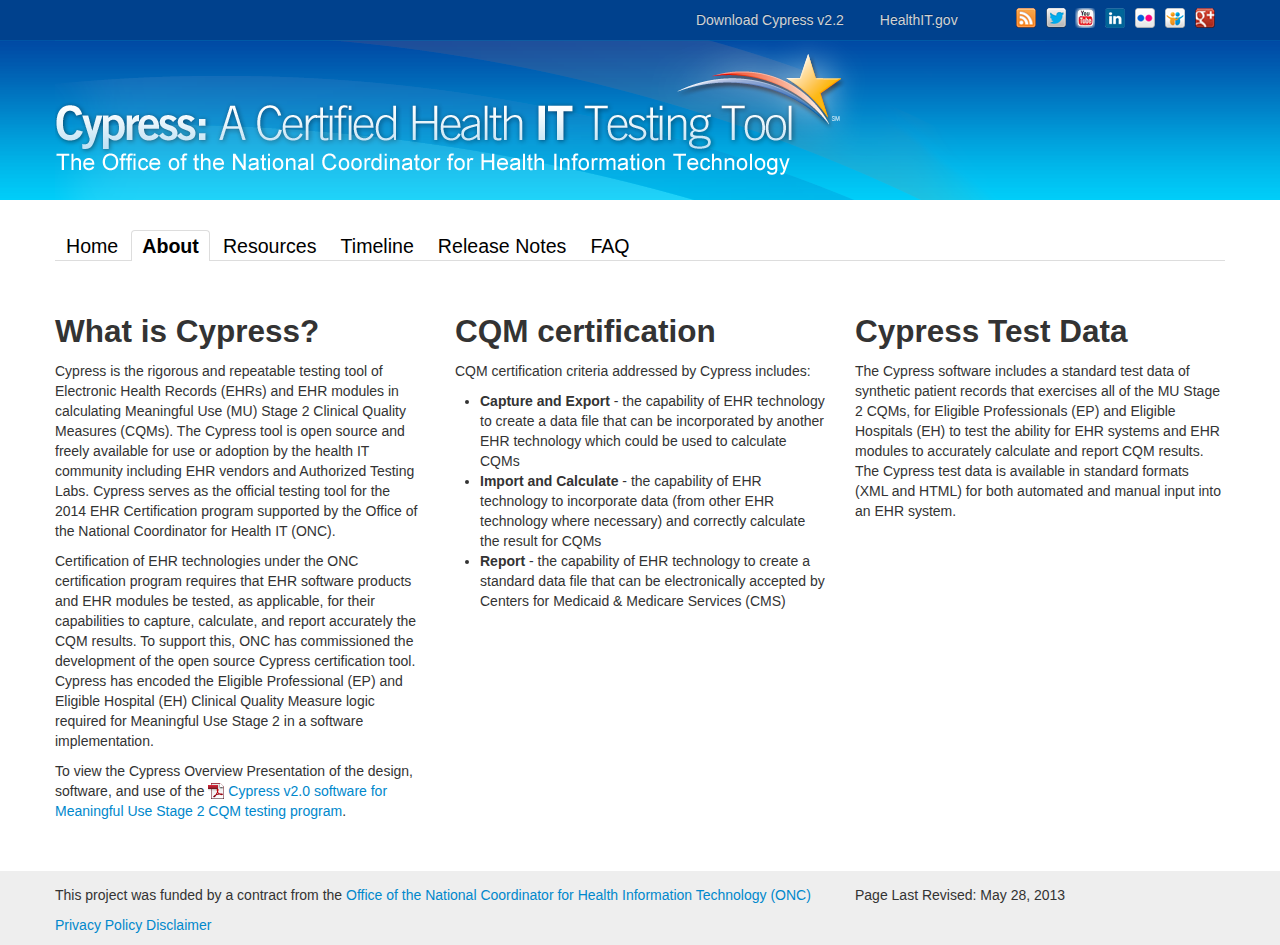
==== commit 1f8e2e21: "updated css and html files" ====
--- a/about.html
+++ b/about.html
@@ -63,21 +63,23 @@
 				<div class="container"></div>
 			</div>
 			<div class="container">
-				<div class="nav-listing row">
-					<a class="btn btn-navbar collapsed" data-toggle="collapse" data-target=".nav-collapse">
-						<span class="icon-bar"></span>
-						<span class="icon-bar"></span>
-						<span class="icon-bar"></span>
-					</a>
-					<div class="nav-collapse collapse">
-						<ul class="span12 nav nav-tabs">
-							<li><a href="index.html" id="home">Home</a></li>
-							<li class="active"><a href="about.html">About</a></li>
-							<li><a href="resources.html">Resources</a></li>
-							<li><a href="timeline.html">Timeline</a></li>
-							<li><a href="Release.html">Release Notes</a></li>
-							<li><a href="faq.html">FAQ</a></li>
-						</ul>
+				<div class="row">
+					<div class="nav-listing row">
+						<a class="btn btn-navbar collapsed" data-toggle="collapse" data-target=".nav-collapse">
+							<span class="icon-bar"></span>
+							<span class="icon-bar"></span>
+							<span class="icon-bar"></span>
+						</a>
+						<div class="nav-collapse collapse">
+							<ul class="span12 nav nav-tabs">
+								<li><a href="index.html" id="home">Home</a></li>
+								<li class="active"><a href="about.html">About</a></li>
+								<li><a href="resources.html">Resources</a></li>
+								<li><a href="timeline.html">Timeline</a></li>
+								<li><a href="Release.html">Release Notes</a></li>
+								<li><a href="faq.html">FAQ</a></li>
+							</ul>
+						</div>
 					</div>
 				</div>
 			</div>
@@ -115,7 +117,7 @@
 						<p><a href="http://www.hhs.gov/Privacy.html">Privacy Policy</a> <a href="http://www.hhs.gov/Disclaimer.html">Disclaimer</a></p>
 					</div>
 					<div class="span4">
-						<p>Page Last Revised: Apr 26, 2013</p>
+						<p>Page Last Revised: May 28, 2013</p>
 					</div>
 				</div>
 			</div>
--- a/css/master.css
+++ b/css/master.css
@@ -375,3 +375,6 @@
 
 .icon-chevron-right {
   float: right; }
+
+.bs-docs-sidebar {
+  background: #f2f2f2; }
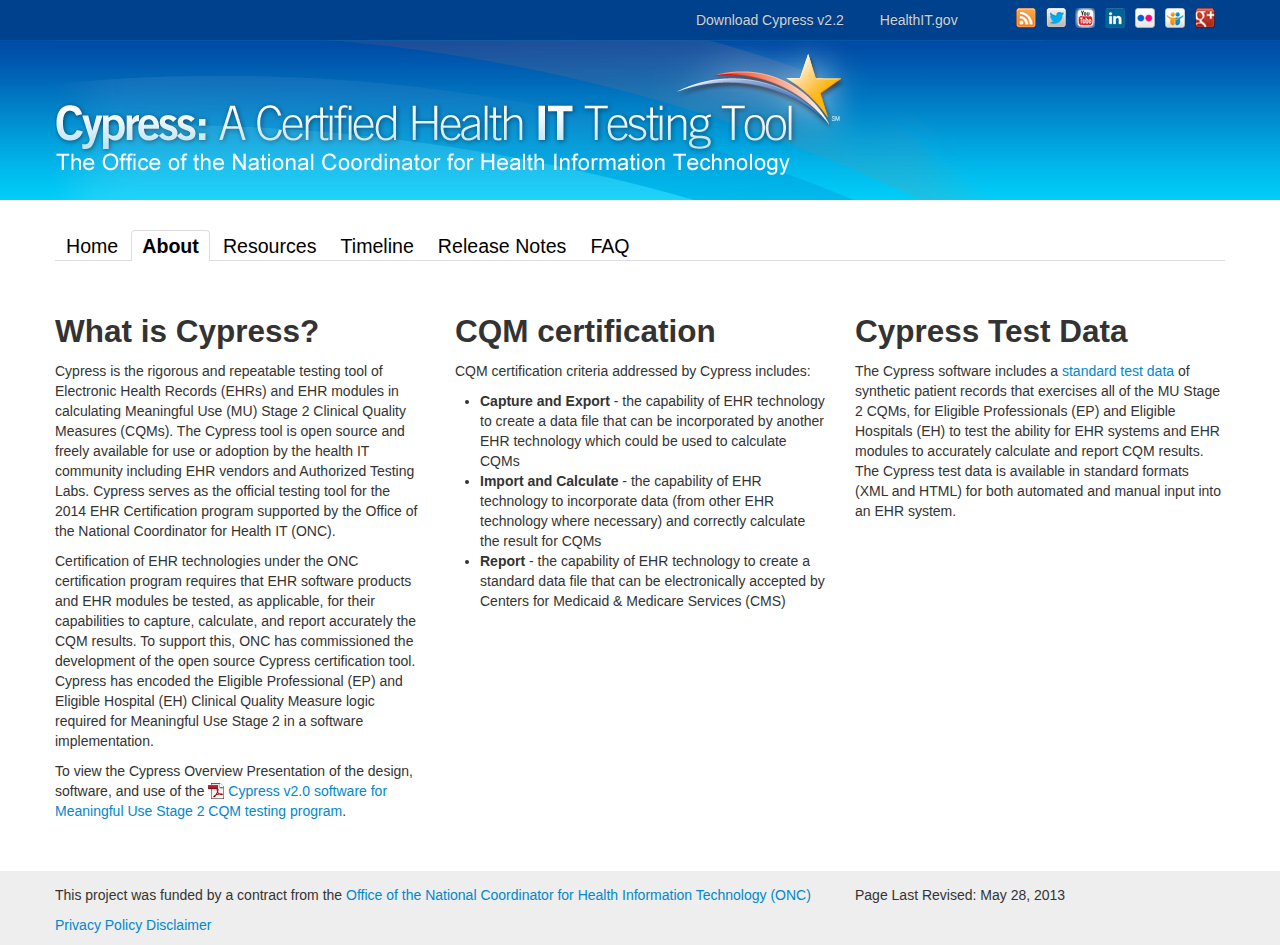
==== commit 9d742486: "added link" ====
--- a/about.html
+++ b/about.html
@@ -88,6 +88,8 @@
 			<a name="content"></a>
 			<div class="row">
 				<div class="span4">
+
+
 					<h2 class="tag">What is Cypress?</h2>
 					<p>Cypress is the rigorous and repeatable testing tool of Electronic Health Records (EHRs) and EHR modules in calculating Meaningful Use (MU) Stage 2 Clinical Quality Measures (CQMs).  The Cypress tool is open source and freely available for use or adoption by the health IT community including EHR vendors and Authorized Testing Labs.  Cypress serves as the official testing tool for the 2014 EHR Certification program supported by the Office of the National Coordinator for Health IT (ONC).</p>
 					<p>Certification of EHR technologies under the ONC certification program requires that EHR software products and EHR modules be tested, as applicable, for their capabilities to capture, calculate, and report accurately the CQM results.  To support this, ONC has commissioned the development of the open source Cypress certification tool.  Cypress has encoded the Eligible Professional (EP) and Eligible Hospital (EH) Clinical Quality Measure logic required for Meaningful Use Stage 2 in a software implementation.</p>
@@ -105,7 +107,7 @@
 				</div>
 				<div class="span4">
 					<h2>Cypress Test Data</h2>
-					<p>The Cypress software includes a standard test data of synthetic patient records that exercises all of the MU Stage 2 CQMs, for Eligible Professionals (EP) and Eligible Hospitals (EH) to test the ability for EHR systems and EHR modules to accurately calculate and report CQM results.  The Cypress test data is available in standard formats (XML and HTML) for both automated and manual input into an EHR system.</p>
+					<p>The Cypress software includes a <a href="/resources.html">standard test data</a> of synthetic patient records that exercises all of the MU Stage 2 CQMs, for Eligible Professionals (EP) and Eligible Hospitals (EH) to test the ability for EHR systems and EHR modules to accurately calculate and report CQM results. The Cypress test data is available in standard formats (XML and HTML) for both automated and manual input into an EHR system.</p>
 				</div>
 			</div>
 		</div>
--- a/css/master.css
+++ b/css/master.css
@@ -376,5 +376,21 @@
 .icon-chevron-right {
   float: right; }
 
-.bs-docs-sidebar {
-  background: #f2f2f2; }
+.bs-docs-sidebar .bs-docs-sidenav {
+  border: 1px solid #f2f2f2; }
+
+.release {
+  background-color: #f2f2f2;
+  border-radius: 5px; }
+
+.inner {
+  padding: 0 20px; }
+
+.row > [class*="span"]:first-child > .inner {
+  padding: 0 20px; }
+
+.row > [class*="span"]:last-child > .inner {
+  padding-left: 20px; }
+
+.navbar-inner {
+  background-color: #f2f2f2; }
